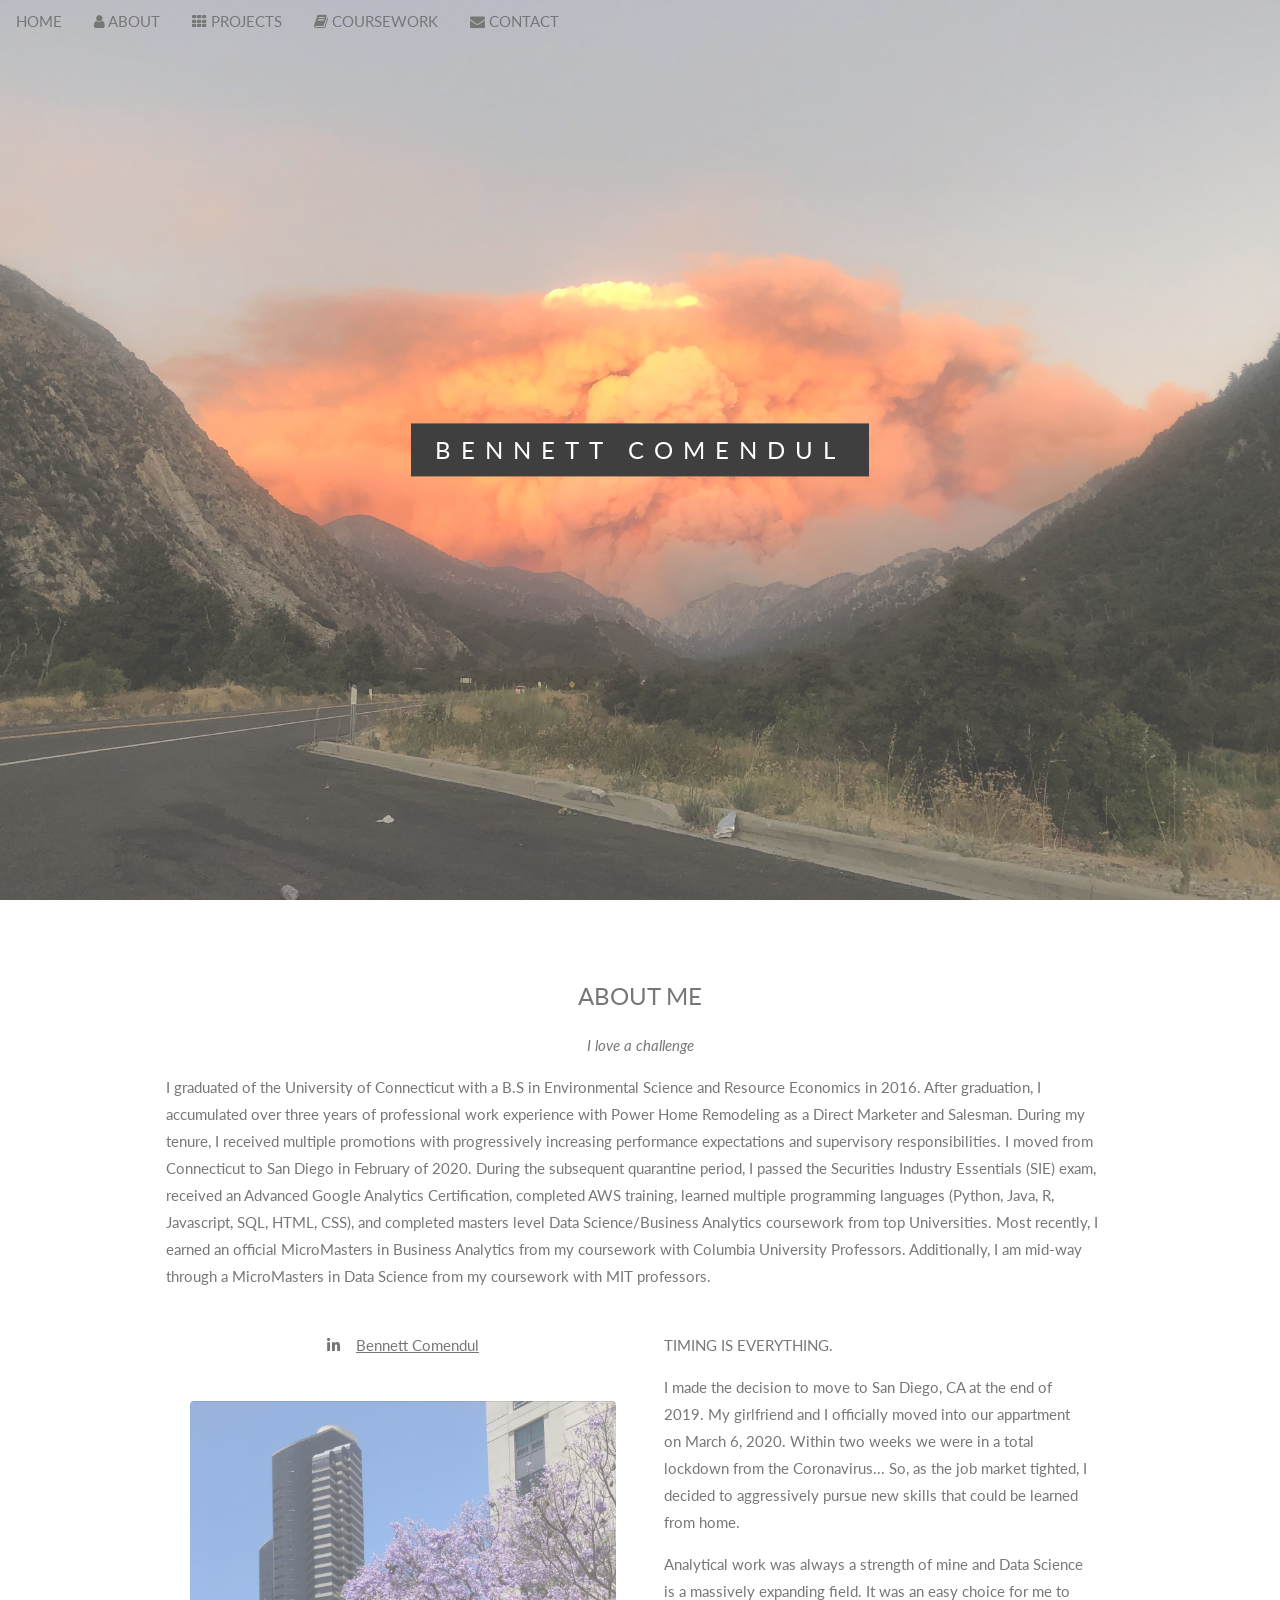
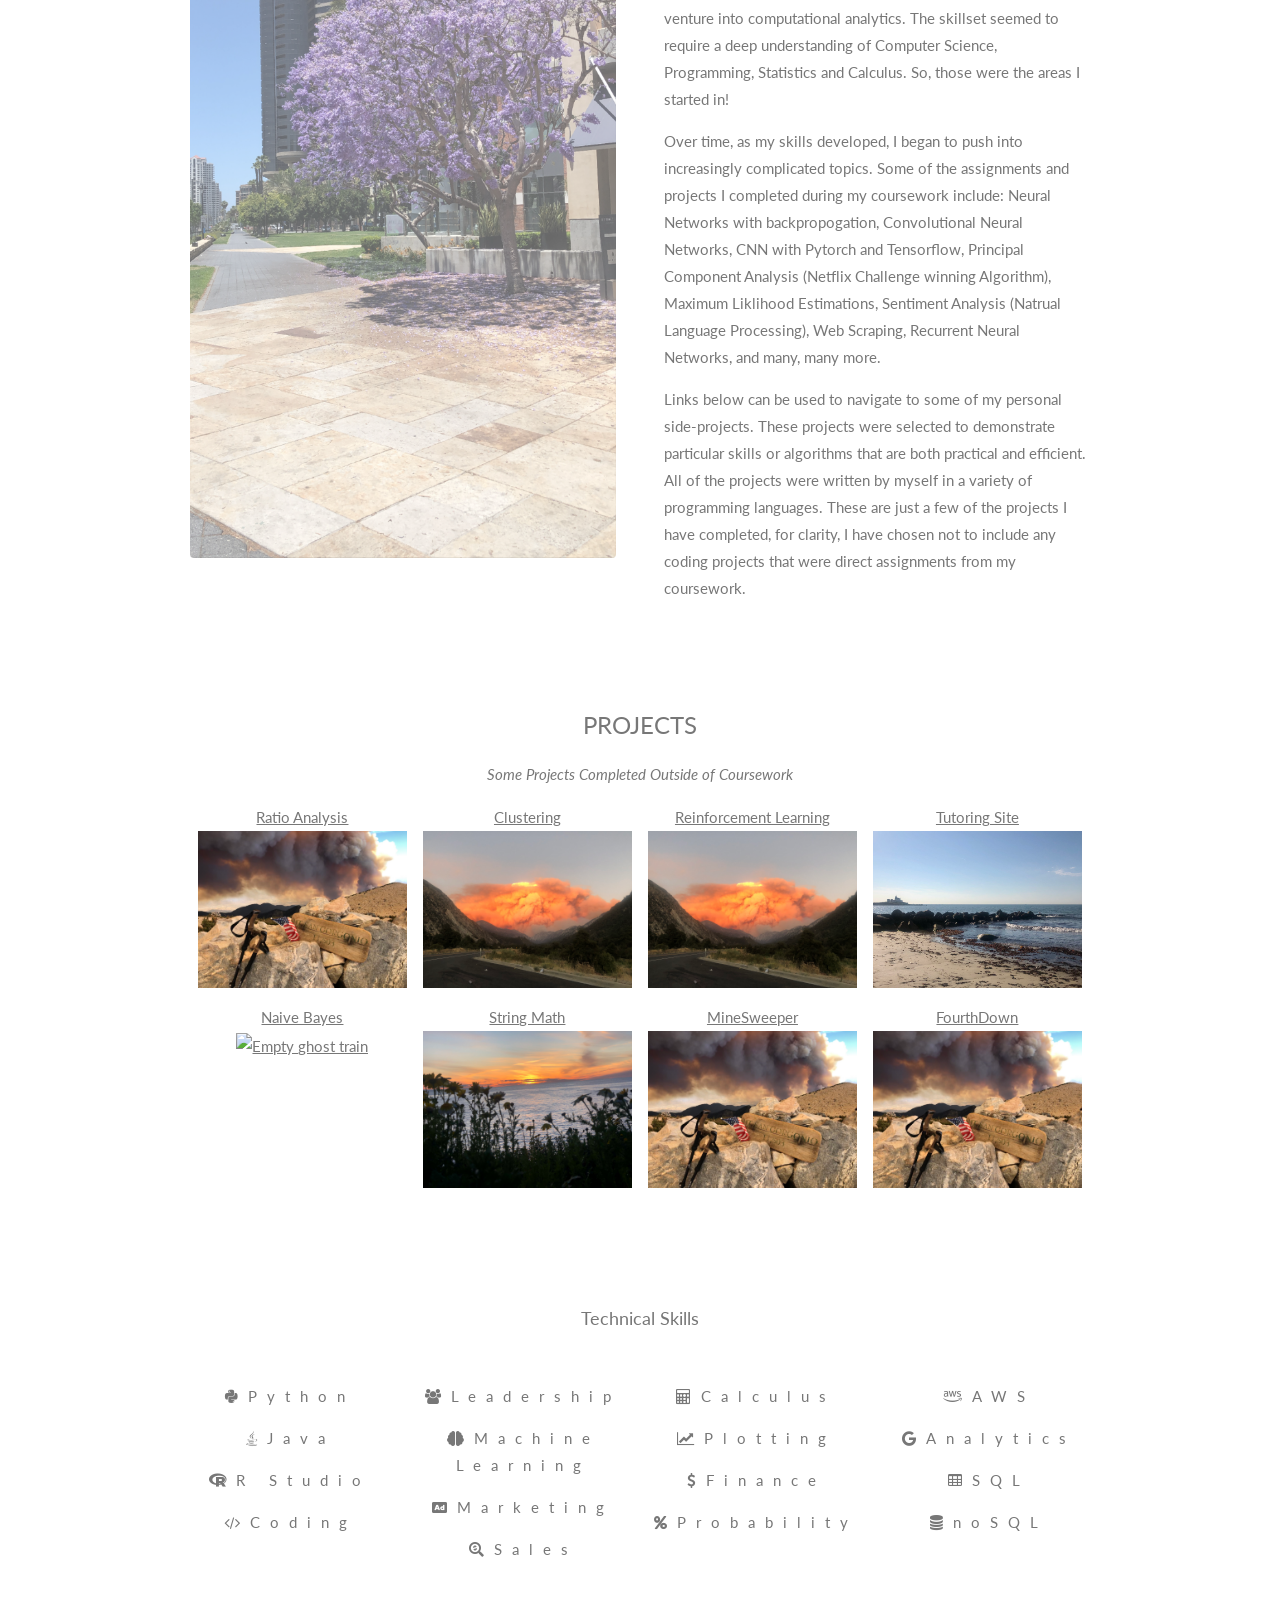
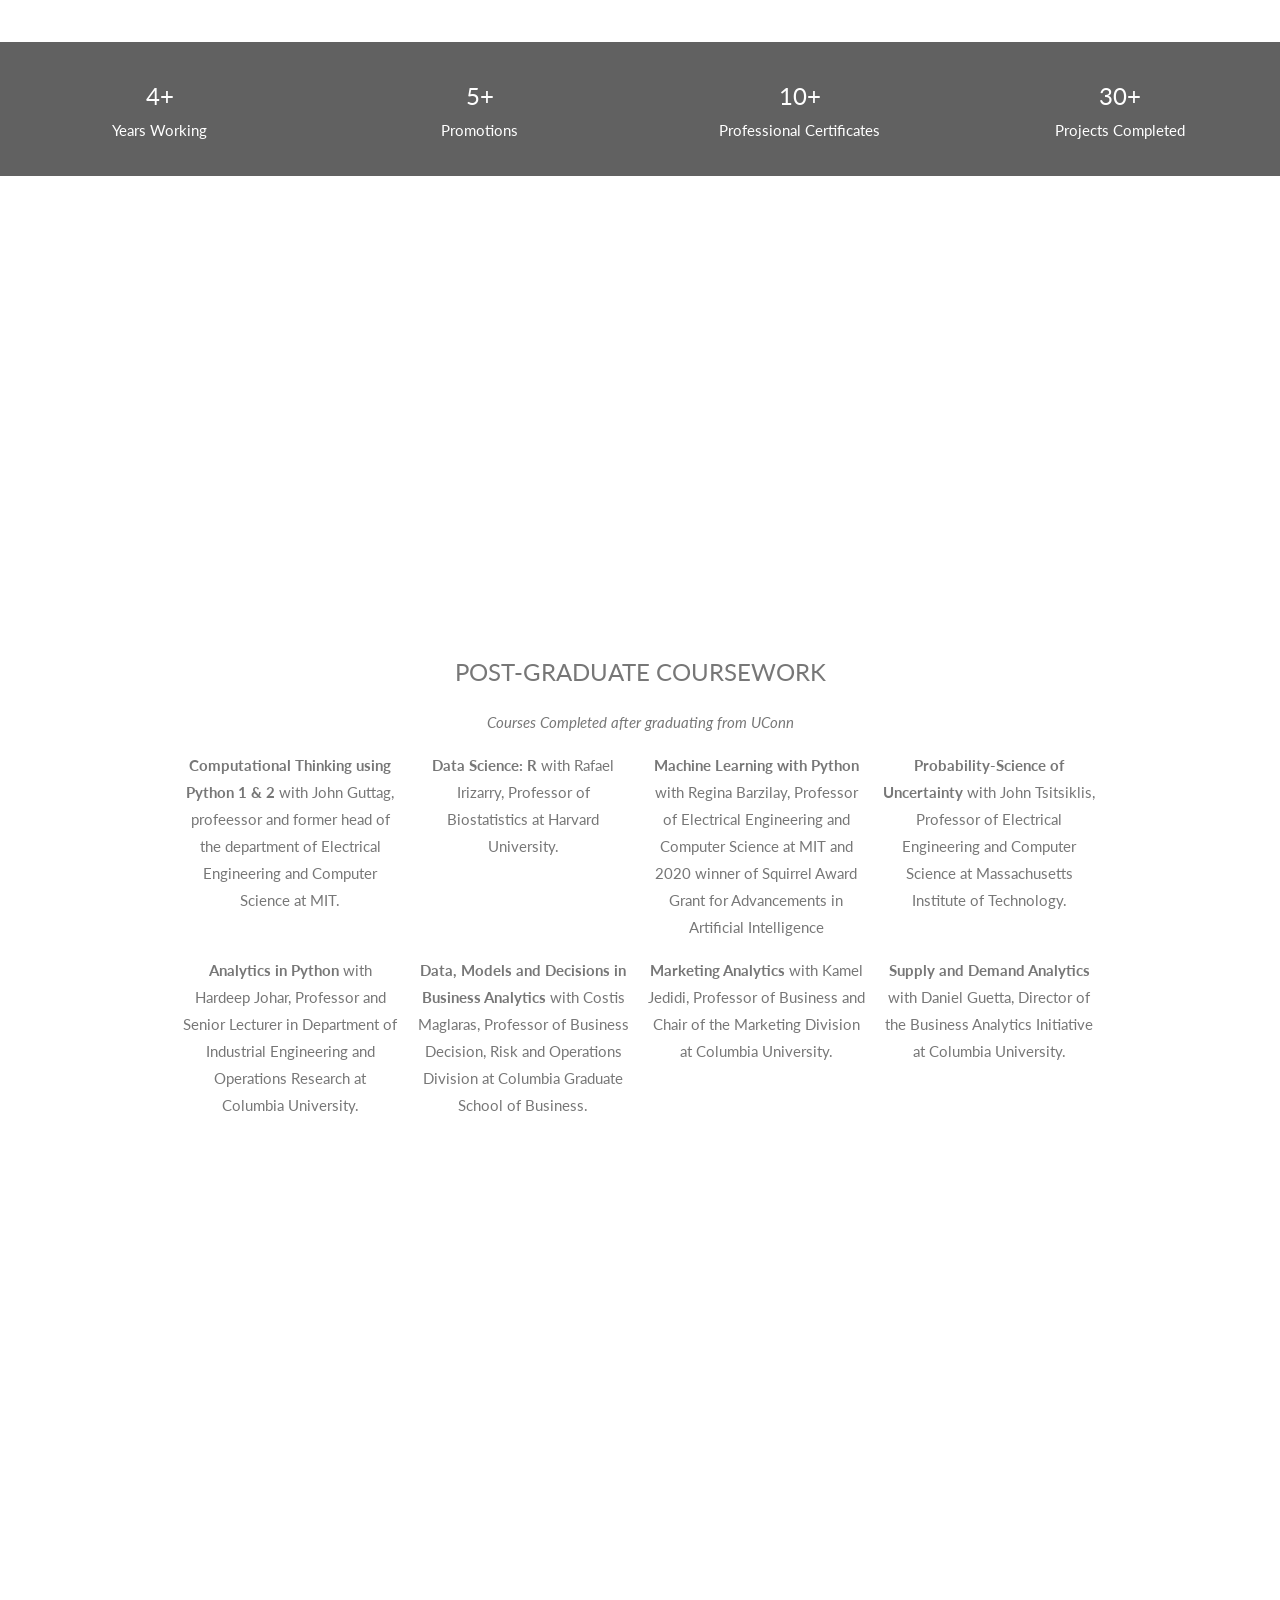
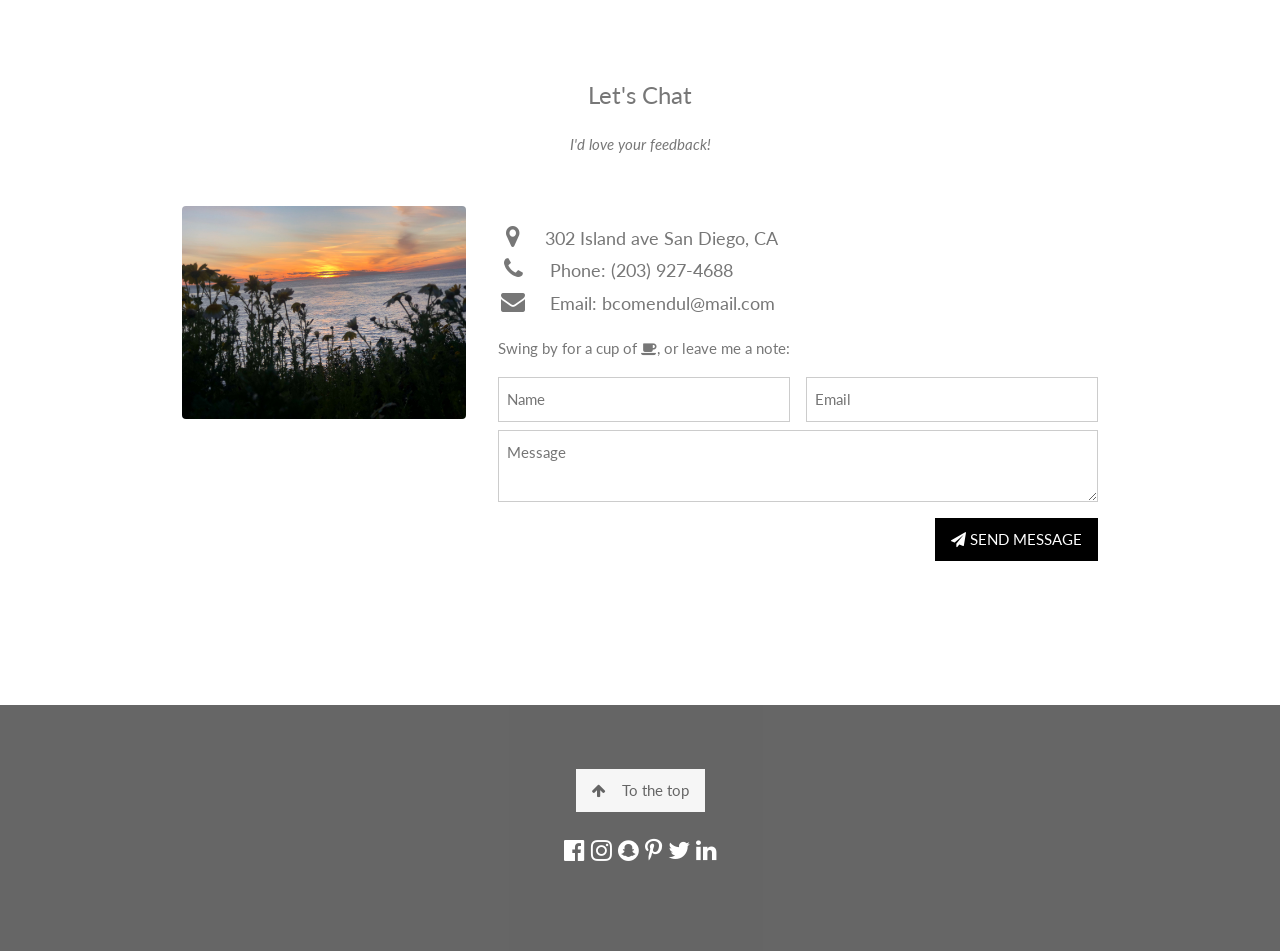
==== index.html @ 6e14397d "Update index.html added google verification tag and head" ====
<!DOCTYPE html>
<html>
  <head>
<title>Bcomendul</title>
<meta charset="UTF-8">
<meta name="viewport" content="width=device-width, initial-scale=1">
<link href="css/all.css" rel="stylesheet">
<link rel="stylesheet" href="https://www.w3schools.com/w3css/4/w3.css">
<link rel="stylesheet" href="https://fonts.googleapis.com/css?family=Lato">
<link rel="stylesheet" href="https://cdnjs.cloudflare.com/ajax/libs/font-awesome/4.7.0/css/font-awesome.min.css">
<style>
body,h1,h2,h3,h4,h5,h6 {font-family: "Lato", sans-serif;}
body, html {
  height: 100%;
  color: #777;
  line-height: 1.8;
}

/* Create a Parallax Effect */
.bgimg-1, .bgimg-2, .bgimg-3 {
  background-attachment: fixed;
  background-position: center;
  background-repeat: no-repeat;
  background-size: cover;
}
.w3-hover-opacity{
  border-radious:50%
}
/* First image (Logo. Full height) */
.bgimg-1 {
  background-image: url('img5.jpg');
  min-height: 100%;
}

/* Second image (Portfolio) */
.bgimg-2 {
  background-image: url("img3.jpg");
  min-height: 400px;
}

/* Third image (Contact) */
.bgimg-3 {
  background-image: url("img4.jpg");
  min-height: 400px;
}

.w3-wide {letter-spacing: 10px;}
.w3-hover-opacity {cursor: pointer;}

/* Turn off parallax scrolling for tablets and phones */
@media only screen and (max-device-width: 1200px) {
  .bgimg-1, .bgimg-2, .bgimg-3 {
    background-attachment: scroll;
    min-height: 400px;
  }
}
</style>
    <meta name="google-site-verification" content="3uM5FMrbwHkeH7RkYhplA5vt6QOq9RHwJCA389CAY-c" />
    </head>
<body>

<!-- Navbar (sit on top) -->
<div class="w3-top">
  <div class="w3-bar" id="myNavbar">
    <a class="w3-bar-item w3-button w3-hover-black w3-hide-medium w3-hide-large w3-right" href="javascript:void(0);" onclick="toggleFunction()" title="Toggle Navigation Menu">
      <i class="fa fa-bars"></i>
    </a>
    <a href="#home" class="w3-bar-item w3-button">HOME</a>
    <a href="#about" class="w3-bar-item w3-button w3-hide-small"><i class="fa fa-user"></i> ABOUT</a>
    <a href="#portfolio" class="w3-bar-item w3-button w3-hide-small"><i class="fa fa-th"></i> PROJECTS</a>
    <a href="#coursework" class="w3-bar-item w3-button w3-hide-small"><i class="fa fa-book"></i> COURSEWORK</a>
    <a href="#contact" class="w3-bar-item w3-button w3-hide-small"><i class="fa fa-envelope"></i> CONTACT</a>
  </div>

  <!-- Navbar on small screens -->
  <div id="navDemo" class="w3-bar-block w3-white w3-hide w3-hide-large w3-hide-medium">
    <a href="#about" class="w3-bar-item w3-button" onclick="toggleFunction()">ABOUT</a>
    <a href="#portfolio" class="w3-bar-item w3-button" onclick="toggleFunction()">PROJECTS</a>
    <a href="#coursework" class="w3-bar-item w3-button" onclick="toggleFunction()">COURSEWORK</a>
    <a href="#contact" class="w3-bar-item w3-button" onclick="toggleFunction()">CONTACT</a>

  </div>
</div>

<!-- First Parallax Image with Logo Text -->
<div class="bgimg-1 w3-display-container w3-opacity-min" id="home">
  <div class="w3-display-middle" style="white-space:nowrap;">
    <span class="w3-center w3-padding-large w3-black w3-xlarge w3-wide w3-animate-opacity">BENNETT<span class="w3-hide-small"> </span> COMENDUL</span>
  </div>
</div>

<!-- Container (About Section) -->
<div class="w3-content w3-container w3-padding-64" id="about">
  <h3 class="w3-center">ABOUT ME</h3>
  <p class="w3-center"><em>I love a challenge</em></p>
  <p>I graduated of the University of Connecticut with a B.S in Environmental Science and Resource Economics in 2016. After graduation, I accumulated over three years of professional work experience with Power Home Remodeling as a Direct Marketer and Salesman. During my tenure, I received multiple promotions with progressively increasing performance expectations and supervisory responsibilities. I moved from Connecticut to San Diego in February of 2020. During the subsequent quarantine period, I passed the Securities Industry Essentials (SIE) exam, received an Advanced Google Analytics Certification, completed AWS training, learned multiple programming languages (Python, Java, R, Javascript, SQL, HTML, CSS), and completed masters level Data Science/Business Analytics coursework from top Universities. Most recently, I earned an official MicroMasters in Business Analytics from my coursework with Columbia University Professors. Additionally, I am mid-way through a MicroMasters in Data Science from my coursework with MIT professors.</p>
  <div class="w3-row">
    <div class="w3-col m6 w3-center w3-padding-large">
      <p><a href="https://www.linkedin.com/in/bennett-comendul/"><i class="fab fa-linkedin w3-margin-right"></i>Bennett Comendul</a></p><br>
      <img src="img6.jpg" class="w3-round w3-image w3-opacity w3-hover-opacity-off" alt="Photo of Me" width="500" height="333">
    </div>

    <!-- Hide this text on small devices -->
    <div class="w3-col m6 w3-hide-small w3-padding-large">
      <p>TIMING IS EVERYTHING.</p>
      <p>I made the decision to move to San Diego, CA at the end of 2019. My girlfriend and I officially moved into our appartment on March 6, 2020. Within two weeks we were in a total lockdown from the Coronavirus... So, as the job market tighted, I decided to aggressively pursue new skills that could be learned from home.</p>
      <p>Analytical work was always a strength of mine and Data Science is a massively expanding field. It was an easy choice for me to venture into computational analytics. The skillset seemed to require a deep understanding of Computer Science, Programming, Statistics and Calculus. So, those were the areas I started in!</p>
      <p>Over time, as my skills developed, I began to push into increasingly complicated topics. Some of the assignments and projects I completed during my coursework include: Neural Networks with backpropogation, Convolutional Neural Networks, CNN with Pytorch and Tensorflow, Principal Component Analysis (Netflix Challenge winning Algorithm), Maximum Liklihood Estimations, Sentiment Analysis (Natrual Language Processing), Web Scraping, Recurrent Neural Networks, and many, many more. </p>
      <p>Links below can be used to navigate to some of my personal side-projects. These projects were selected to demonstrate particular skills or algorithms that are both practical and efficient. All of the projects were written by myself in a variety of programming languages. These are just a few of the projects I have completed, for clarity, I have chosen not to include any coding projects that were direct assignments from my coursework.</p>

    </div>
  </div>
  <div class="w3-content w3-container w3-padding-64" id="portfolio">
    <h3 class="w3-center">PROJECTS</h3>
    <p class="w3-center"><em>Some Projects Completed Outside of Coursework</em></p>

    <!-- Responsive Grid. Four columns on tablets, laptops and desktops. Will stack on mobile devices/small screens (100% width) -->
    <div class="w3-row-padding w3-center w3-section">
      <div class="w3-col m3">
        <a href="https://bcomendul.github.io/Ratio_Analysis/">Ratio Analysis
          <img src="img4.jpg" style="width:100%" class="w3-hover-opacity" alt="Empty ghost train">
        </a>    </div>

      <div class="w3-col m3">
        <a href="https://bcomendul.github.io/K-Means-Clustering-Demo/">Clustering
          <img src="img5.jpg" style="width:100%" class="w3-hover-opacity" alt="Empty ghost train">
        </a>    </div>

      <div class="w3-col m3">
        <a href="https://bcomendul.github.io/BlackJack/">Reinforcement Learning
          <img src="img5.jpg" style="width:100%" class="w3-hover-opacity" alt="Empty ghost train">
        </a>        </div>

      <div class="w3-col m3">
        <a href="https://angmcguire.github.io/">Tutoring Site
          <img src="img7.jpg" style="width:100%" class="w3-hover-opacity" alt="Empty ghost train">
        </a>    </div>
    </div>
    <div class="w3-row-padding w3-center w3-section">
      <div class="w3-col m3">
        <a href="https://bcomendul.github.io/Naive-Bayes-Demo/">Naive Bayes
          <img src="img1.jpg" style="width:100%" class="w3-hover-opacity" alt="Empty ghost train">
        </a>    </div>

      <div class="w3-col m3">
        <a href="https://github.com/BComendul/StingMath/blob/main/StringMath.java">String Math
          <img src="img2.jpg" style="width:100%" class="w3-hover-opacity" alt="Empty ghost train">
        </a>    </div>

      <div class="w3-col m3">
        <a href="https://github.com/BComendul/MineSweeper_Solver_Java/blob/main/MineSweeper.java">MineSweeper
          <img src="img4.jpg" style="width:100%" class="w3-hover-opacity" alt="Empty ghost train">
        </a>      </div>

      <div class="w3-col m3">
        <a href="https://bcomendul.github.io/FourthDown/">FourthDown
          <img src="img4.jpg" style="width:100%" class="w3-hover-opacity" alt="Empty ghost train">
        </a>
      </div>
    </div>

  </div>

  <p class="w3-large w3-center w3-padding-16">Technical Skills</p>
  <div class="w3-row-padding w3-center">
    <div class="w3-col m3">
      <grid >

    <p class="w3-wide"><i class="fab fa-python"></i>Python</p>
    <p class="w3-wide"><i class="fab fa-java"></i>Java</p>
    <p class="w3-wide"><i class="fab fa-r-project"></i>R Studio</p>
    <p class="w3-wide"><i class="fa fa-code"></i>Coding</p>
    </grid>
          </div>

    <div class="w3-col m3">
      <grid>
        <p class="w3-wide"><i class="fa fa-users"></i>Leadership</p>
        <p class="w3-wide"><i class="fas fa-brain"></i>Machine Learning</p>
        <p class="w3-wide"><i class="fas fa-ad"></i>Marketing</p>
        <p class="w3-wide"><i class="fas fa-search-dollar"></i>Sales</p>
      </grid>
    </div>

    <div class="w3-col m3">
      <grid>
        <p class="w3-wide"><i class="fa fa-calculator"></i>Calculus</p>
        <p class="w3-wide"><i class="fa fa-chart-line"></i>Plotting</p>
        <p class="w3-wide"><i class="fa fa-dollar-sign"></i>Finance</p>
        <p class="w3-wide"><i class="fa fa-percent"></i>Probability</p>
      </grid>
    </div>

    <div class="w3-col m3">
      <grid>
        <p class="w3-wide"><i class="fab fa-aws"></i>AWS</p>
        <p class="w3-wide"><i class="fab fa-google"></i>Analytics</p>
        <p class="w3-wide"><i class="fa fa-table"></i>SQL</p>
        <p class="w3-wide"><i class="fa fa-database"></i>noSQL</p>


      </grid>
    </div>
  </div>

</div>

<div class="w3-row w3-center w3-dark-grey w3-padding-16">
  <div class="w3-quarter w3-section">
    <span class="w3-xlarge">4+</span><br>
    Years Working
  </div>
  <div class="w3-quarter w3-section">
    <span class="w3-xlarge">5+</span><br>
    Promotions
  </div>
  <div class="w3-quarter w3-section">
    <span class="w3-xlarge">10+</span><br>
    Professional Certificates
  </div>
  <div class="w3-quarter w3-section">
    <span class="w3-xlarge">30+</span><br>
    Projects Completed
  </div>
</div>

<!-- Second Parallax Image with Portfolio Text -->
<div class="bgimg-2 w3-display-container w3-opacity-min">
  <div class="w3-display-middle">
    <span class="w3-xxlarge w3-text-white w3-wide">PORTFOLIO</span>
  </div>
</div>

<!-- Container (Portfolio Section) -->
<div class="w3-content w3-container w3-padding-64" id="coursework">
  <h3 class="w3-center">POST-GRADUATE COURSEWORK</h3>
  <p class="w3-center"><em>Courses Completed after graduating from UConn</em></p>
  <!-- Responsive Grid. Four columns on tablets, laptops and desktops. Will stack on mobile devices/small screens (100% width) -->
  <div class="w3-row-padding w3-center w3-section">
    <div class="w3-col m3">
      <div><strong>Computational Thinking using Python 1 & 2</strong> with John Guttag, profeessor and former head of the department of Electrical Engineering and Computer Science at MIT.</div>
      </div>

    <div class="w3-col m3">
      <div><strong>Data Science: R</strong> with Rafael Irizarry, Professor of Biostatistics at Harvard University.</div>
      </div>

    <div class="w3-col m3">
      <div><strong>Machine Learning with Python</strong> with Regina Barzilay, Professor of Electrical Engineering and Computer Science at MIT and 2020 winner of Squirrel Award Grant for Advancements in Artificial Intelligence</div>
        </div>

    <div class="w3-col m3">
      <div><strong>Probability-Science of Uncertainty</strong> with John Tsitsiklis, Professor of Electrical Engineering and Computer Science at Massachusetts Institute of Technology.</div>
    </div>
  </div>
  <div class="w3-row-padding w3-center w3-section">
    <div class="w3-col m3">
      <div><strong>Analytics in Python</strong> with Hardeep Johar, Professor and Senior Lecturer in Department of Industrial Engineering and Operations Research at Columbia University.</div>
      </div>

    <div class="w3-col m3">
      <div><strong>Data, Models and Decisions in Business Analytics</strong> with Costis Maglaras, Professor of Business Decision, Risk and Operations Division at Columbia Graduate School of Business.</div>
      </div>

    <div class="w3-col m3">
      <div><strong>Marketing Analytics</strong> with Kamel Jedidi, Professor of Business and Chair of the Marketing Division at Columbia University.</div>
        </div>

    <div class="w3-col m3">
      <div><strong>Supply and Demand Analytics</strong> with Daniel Guetta, Director of the Business Analytics Initiative at Columbia University.</div>
    </div>
  </div>

</div>

<!-- Modal for full size images on click-->
<div id="modal01" class="w3-modal w3-black" onclick="this.style.display='none'">
  <span class="w3-button w3-large w3-black w3-display-topright" title="Close Modal Image"><i class="fa fa-remove"></i></span>
  <div class="w3-modal-content w3-animate-zoom w3-center w3-transparent w3-padding-64">
    <img id="img01" class="w3-image">
    <p id="caption" class="w3-opacity w3-large"></p>
  </div>
</div>

<!-- Third Parallax Image with Portfolio Text -->
<div class="bgimg-3 w3-display-container w3-opacity-min">
  <div class="w3-display-middle">
     <span class="w3-xxlarge w3-text-white w3-wide">CONTACT</span>
  </div>
</div>

<!-- Container (Contact Section) -->
<div class="w3-content w3-container w3-padding-64" id="contact">
  <h3 class="w3-center">Let's Chat</h3>
  <p class="w3-center"><em>I'd love your feedback!</em></p>

  <div class="w3-row w3-padding-32 w3-section">
    <div class="w3-col m4 w3-container">
      <img src="img2.jpg" class="w3-image w3-round" style="width:100%">
    </div>
    <div class="w3-col m8 w3-panel">
      <div class="w3-large w3-margin-bottom">
        <i class="fa fa-map-marker fa-fw w3-hover-text-black w3-xlarge w3-margin-right"></i>302 Island ave San Diego, CA<br>
        <i class="fa fa-phone fa-fw w3-hover-text-black w3-xlarge w3-margin-right"></i> Phone: (203) 927-4688<br>
        <i class="fa fa-envelope fa-fw w3-hover-text-black w3-xlarge w3-margin-right"></i> Email: bcomendul@mail.com<br>
      </div>
      <p>Swing by for a cup of <i class="fa fa-coffee"></i>, or leave me a note:</p>
      <div>
        <div class="w3-row-padding" style="margin:0 -16px 8px -16px">
          <div class="w3-half">
            <input id="name" class="w3-input w3-border" type="text" placeholder="Name" required name="Name">
          </div>
          <div class="w3-half">
            <input id="email" class="w3-input w3-border" type="text" placeholder="Email" required name="Email">
          </div>
        </div>
        <textarea id="note" class="w3-input w3-border" type="text" placeholder="Message" required name="Message"></textarea>
        <button class="w3-button w3-black w3-right w3-section" onClick="sendMessage();">
          <i class="fa fa-paper-plane"></i> SEND MESSAGE
        </button>
      </div>
    </div>
  </div>
</div>

<!-- Footer -->
<footer class="w3-center w3-black w3-padding-64 w3-opacity w3-hover-opacity-off">
  <a href="#home" class="w3-button w3-light-grey"><i class="fa fa-arrow-up w3-margin-right"></i>To the top</a>
  <div class="w3-xlarge w3-section">
    <i class="fa fa-facebook-official w3-hover-opacity"></i>
    <i class="fa fa-instagram w3-hover-opacity"></i>
    <i class="fa fa-snapchat w3-hover-opacity"></i>
    <i class="fa fa-pinterest-p w3-hover-opacity"></i>
    <i class="fa fa-twitter w3-hover-opacity"></i>
    <i class="fa fa-linkedin w3-hover-opacity"></i>
  </div>

</footer>

<script>

// Modal Image Gallery
function onClick(element) {
  document.getElementById("img01").src = element.src;
  document.getElementById("modal01").style.display = "block";
  var captionText = document.getElementById("caption");
  captionText.innerHTML = element.alt;
}

// Change style of navbar on scroll
window.onscroll = function() {myFunction()};
function myFunction() {
    var navbar = document.getElementById("myNavbar");
    if (document.body.scrollTop > 100 || document.documentElement.scrollTop > 100) {
        navbar.className = "w3-bar" + " w3-card" + " w3-animate-top" + " w3-white";
    } else {
        navbar.className = navbar.className.replace(" w3-card w3-animate-top w3-white", "");
    }
}
function sendMessage(){
    var email=document.getElementById("email").value;
    var name=document.getElementById("name").value;
    var note=document.getElementById("note").value;
    document.getElementById("email").value="";
    document.getElementById("name").value="";
    document.getElementById("note").value="";
      // instantiate a headers object
    var myHeaders = new Headers();
    var pack={
        "firstName":name,
        "lastName":"",
        "phone":"",
        "email":email,
        "note":note
      }
      // add content type header to object
    myHeaders.append("Content-Type", "application/json");
      // using built in JSON utility package turn object to string and store in a variable
    var raw = JSON.stringify(pack);
      // create a JSON object with parameters for API call and store in a variable
    var requestOptions = {
          method: 'POST',
          headers: myHeaders,
          body: raw,
          redirect: 'follow'
    };
      // make API call with parameters and use promises to get response
    fetch("https://ik0d2ikzf6.execute-api.us-east-2.amazonaws.com/Dev", requestOptions)
      .then(response => response.text())
      .then(result => alert(JSON.parse(result).body))
      .catch(error => console.log('error', error));
}

// Used to toggle the menu on small screens when clicking on the menu button
function toggleFunction() {
    var x = document.getElementById("navDemo");
    if (x.className.indexOf("w3-show") == -1) {
        x.className += " w3-show";
    } else {
        x.className = x.className.replace(" w3-show", "");
    }
}
</script>
<script type="application/ld+json">
  {
  	"@context":"https:\/\/schema.org",
  	"@type":"CreativeWork",
  	"url":"https://bcomendul.github.io/",
  	"name":"Bennett Comendul's Personal Website",
  	"abstract":"Personal Website and Portfolio for Bennett Comendul, a young Business Analyst.",
  	"author":{"@type":"Person",
  		"name":"Bennett Comendul",
  		"address": {
      		"@type": "PostalAddress",
      		"addressLocality": "San Diego",
      		"addressRegion": "CA",
      		"postalCode": "92101",
      		"streetAddress": "302 Island ave"
    			},
  		"email":"Bcomendul@gmail.com",
  		"alumniOf": {
  			"@type":"OrganizationRole",
  			"alumniOf":{
  				"@type":"CollegeOrUniversity",
  				"name": "University of Connecticut",
  				"sameAs":"https://en.wikipedia.org/wiki/University_of_Connecticut"
  				},
  			"startDate":"2016"}
  		},
  	"publisher":
  		{"@type":"Organization",
  		"name":"Github.com"},
  	"datePublished":"2021-1-25",
  	"headline":"Website for a Young Business Analyst"
  }
</script>
</body>
</html>
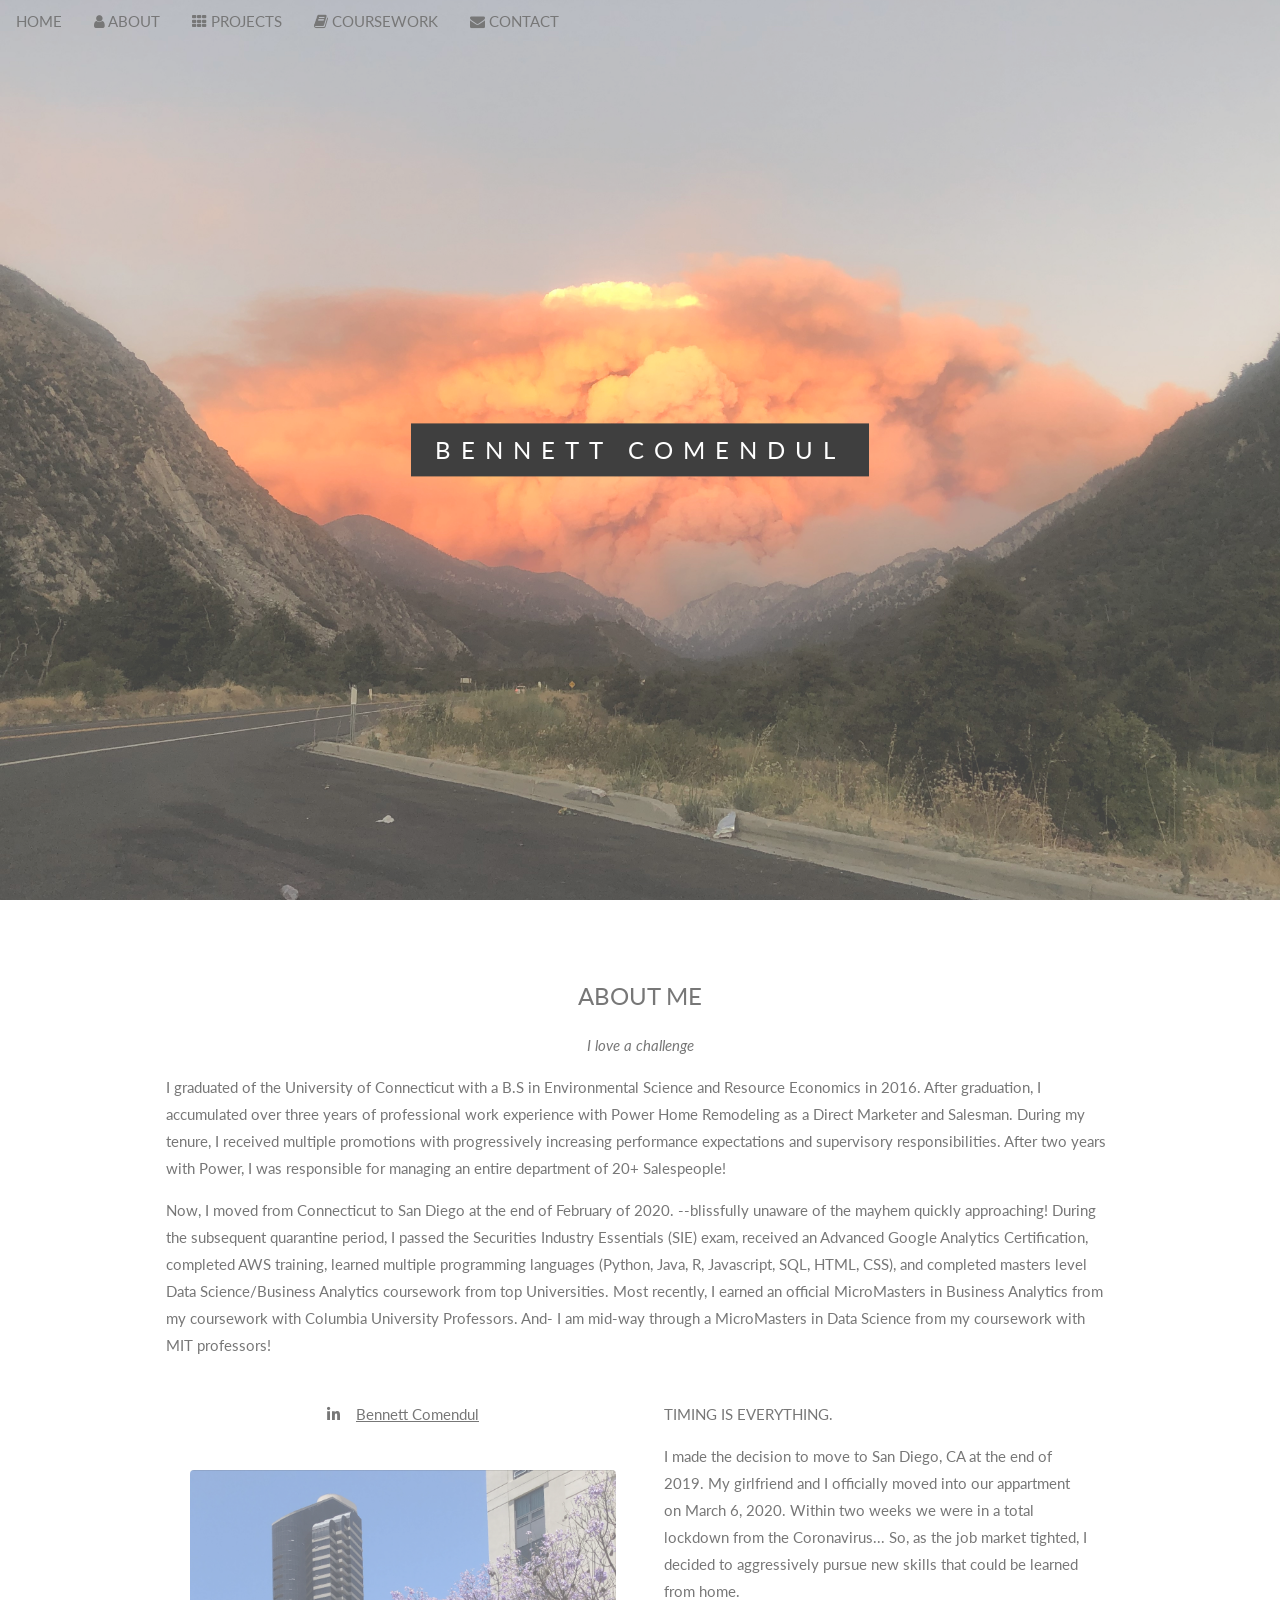
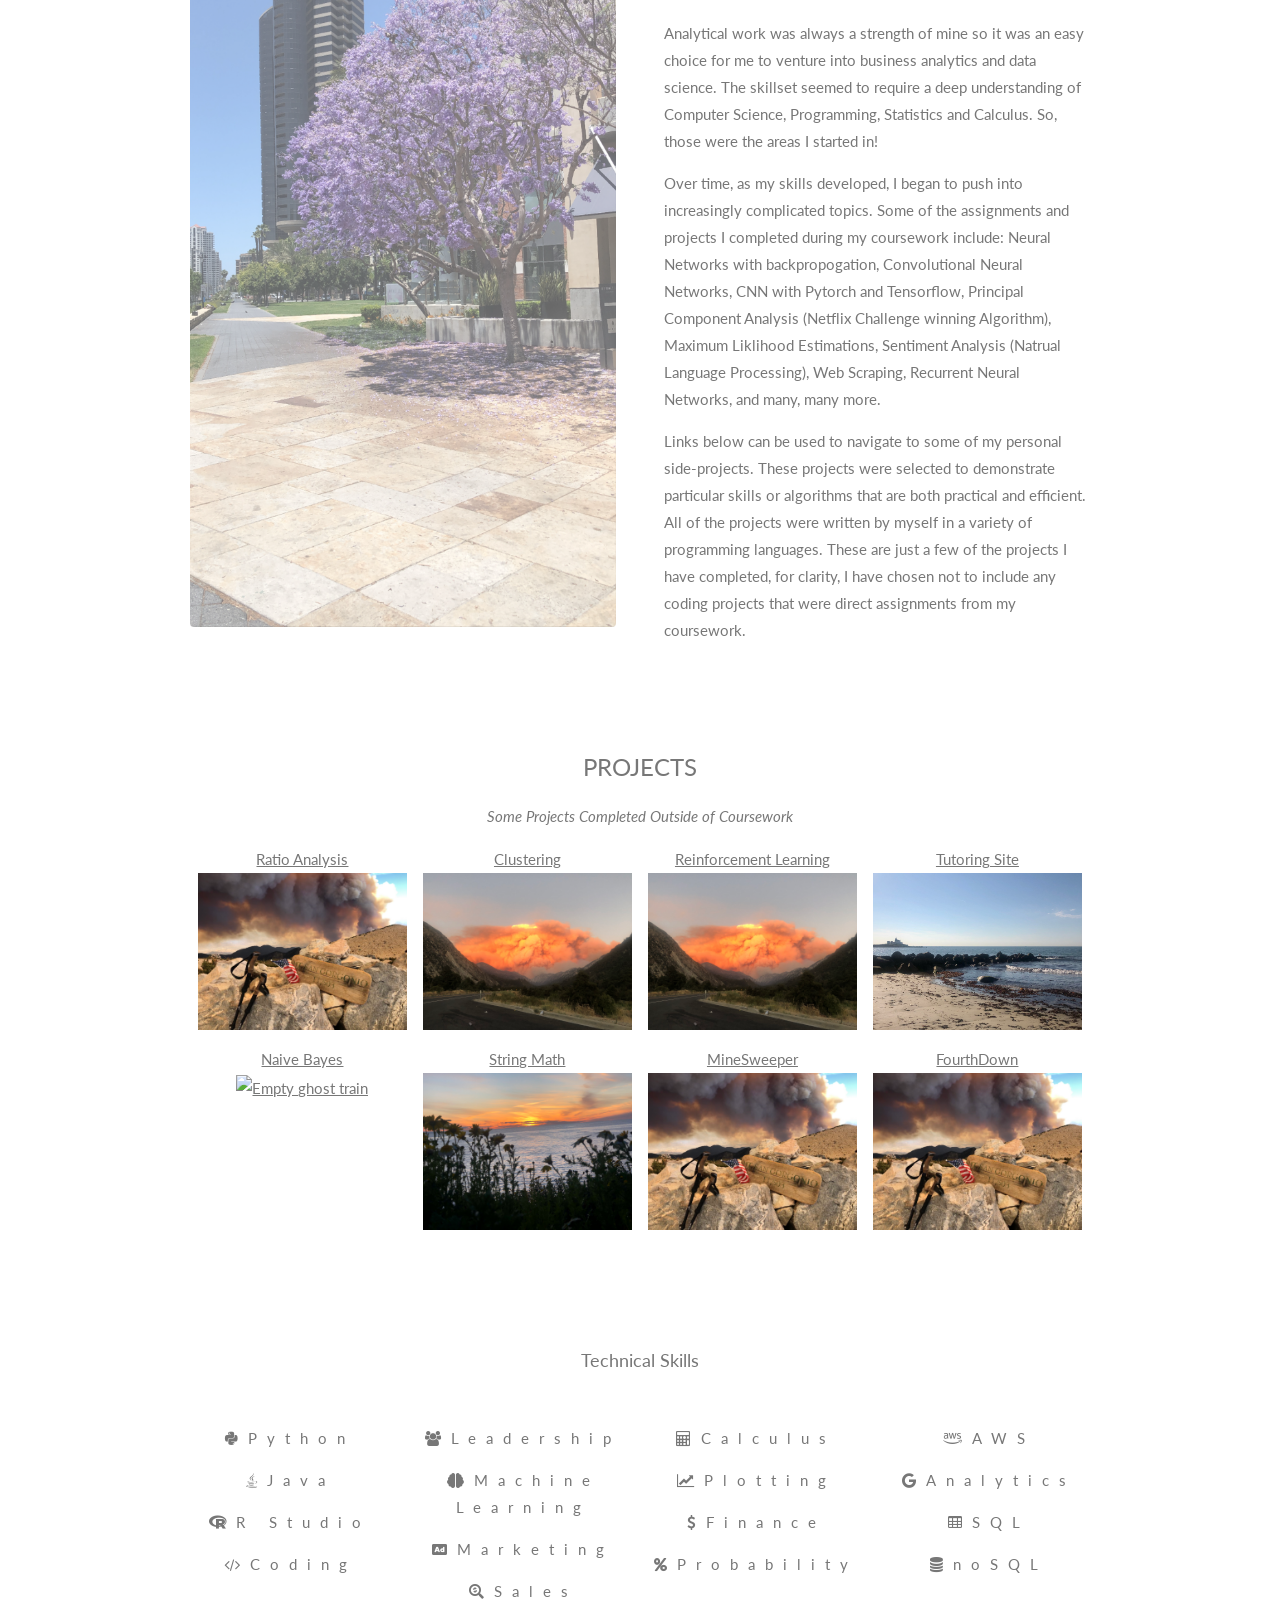
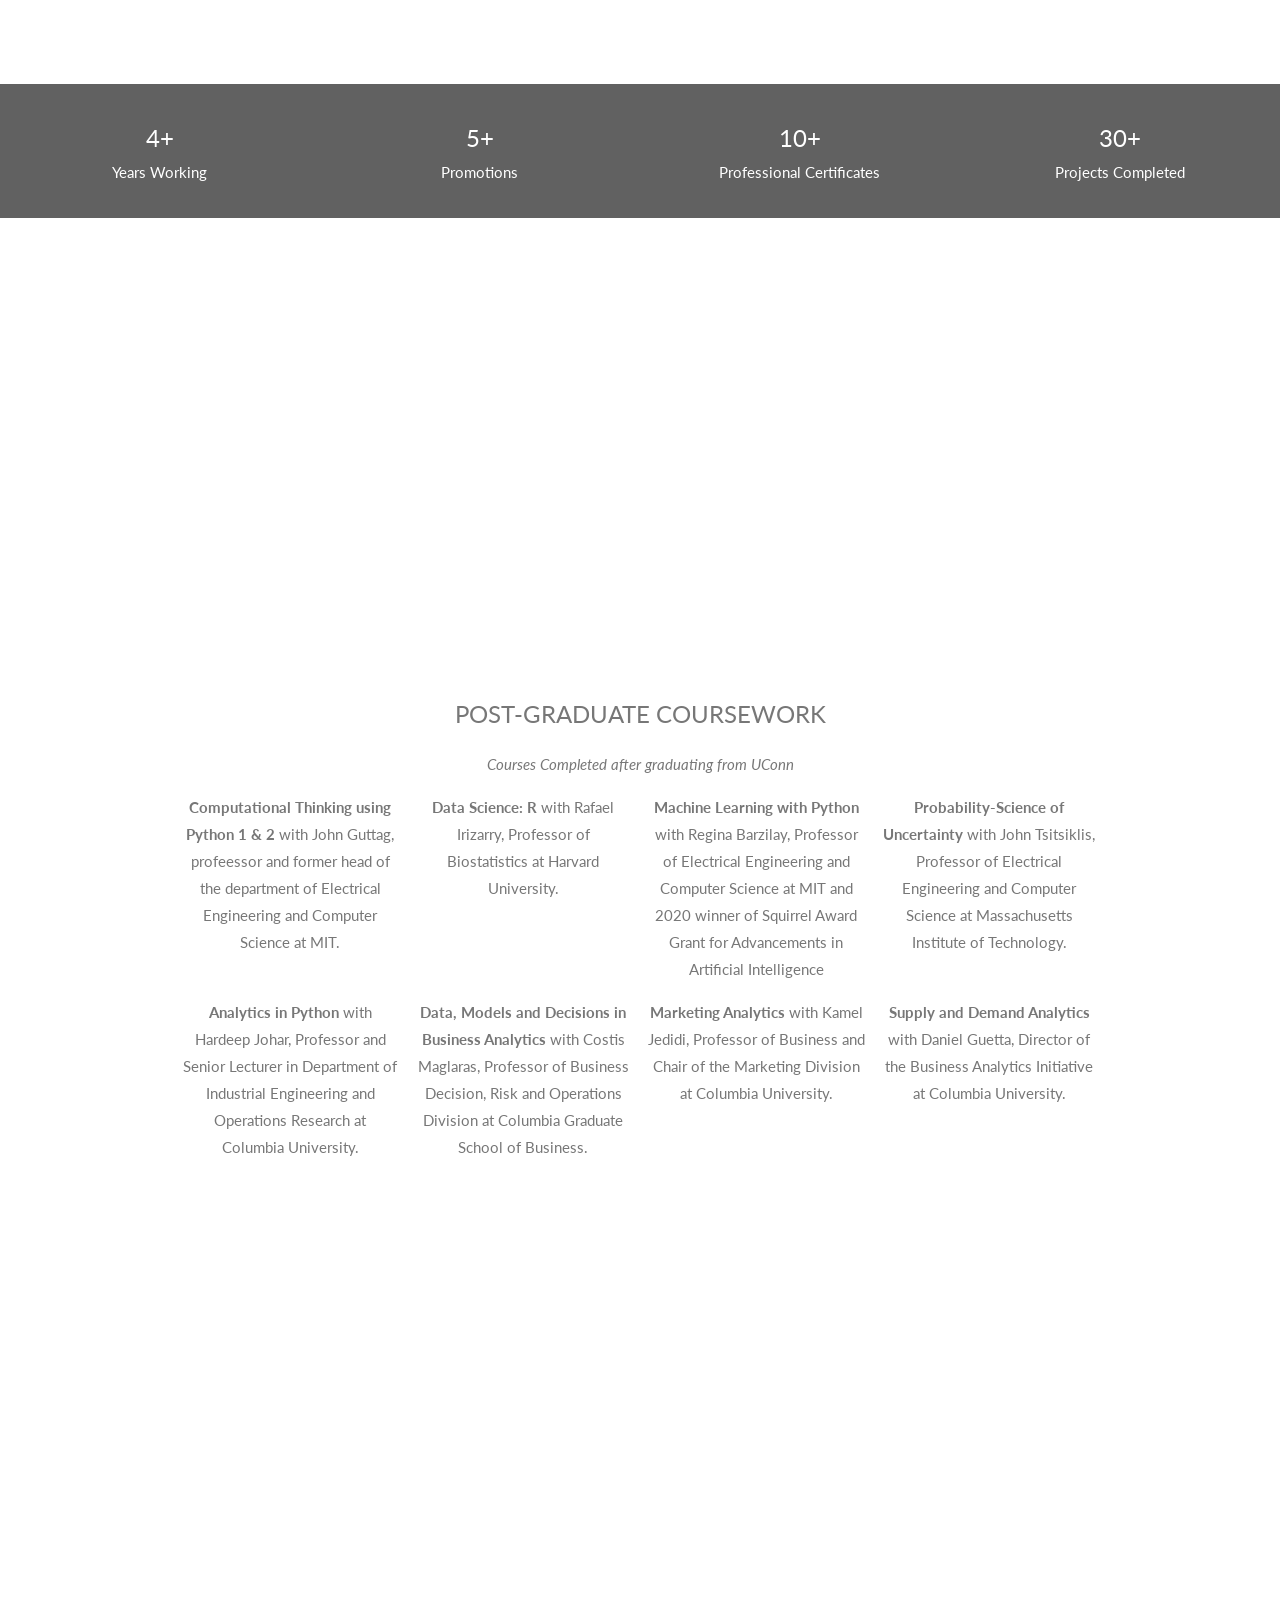
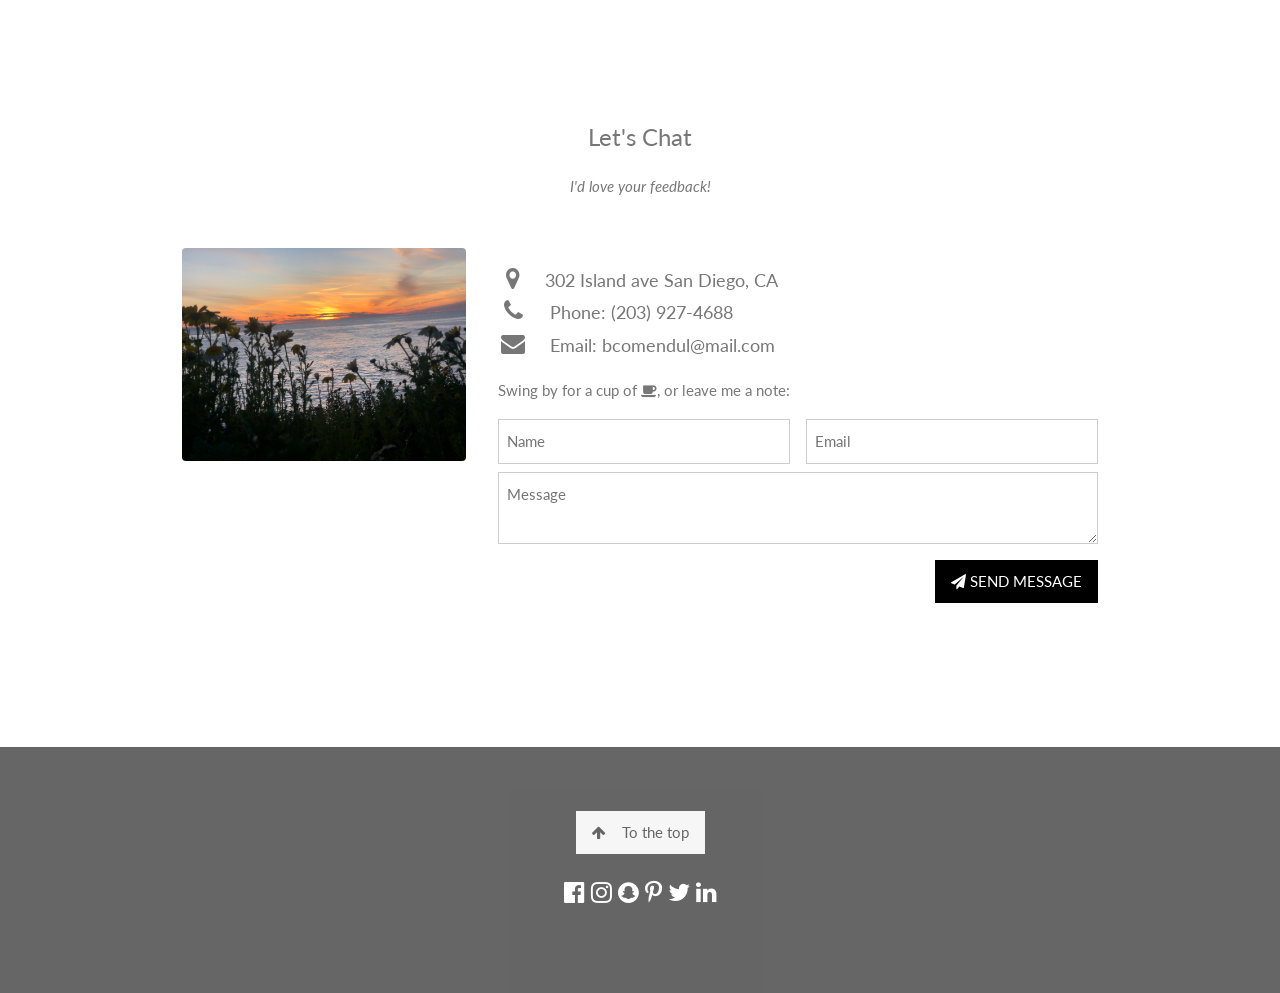
==== commit a9deb838: "Update index.html Edited Introduction line" ====
--- a/index.html
+++ b/index.html
@@ -93,7 +93,8 @@
 <div class="w3-content w3-container w3-padding-64" id="about">
   <h3 class="w3-center">ABOUT ME</h3>
   <p class="w3-center"><em>I love a challenge</em></p>
-  <p>I graduated of the University of Connecticut with a B.S in Environmental Science and Resource Economics in 2016. After graduation, I accumulated over three years of professional work experience with Power Home Remodeling as a Direct Marketer and Salesman. During my tenure, I received multiple promotions with progressively increasing performance expectations and supervisory responsibilities. I moved from Connecticut to San Diego in February of 2020. During the subsequent quarantine period, I passed the Securities Industry Essentials (SIE) exam, received an Advanced Google Analytics Certification, completed AWS training, learned multiple programming languages (Python, Java, R, Javascript, SQL, HTML, CSS), and completed masters level Data Science/Business Analytics coursework from top Universities. Most recently, I earned an official MicroMasters in Business Analytics from my coursework with Columbia University Professors. Additionally, I am mid-way through a MicroMasters in Data Science from my coursework with MIT professors.</p>
+  <p>I graduated of the University of Connecticut with a B.S in Environmental Science and Resource Economics in 2016. After graduation, I accumulated over three years of professional work experience with Power Home Remodeling as a Direct Marketer and Salesman. During my tenure, I received multiple promotions with progressively increasing performance expectations and supervisory responsibilities. After two years with Power, I was responsible for managing an entire department of 20+ Salespeople!</p>
+  <p> Now, I moved from Connecticut to San Diego at the end of February of 2020. --blissfully unaware of the mayhem quickly approaching! During the subsequent quarantine period, I passed the Securities Industry Essentials (SIE) exam, received an Advanced Google Analytics Certification, completed AWS training, learned multiple programming languages (Python, Java, R, Javascript, SQL, HTML, CSS), and completed masters level Data Science/Business Analytics coursework from top Universities. Most recently, I earned an official MicroMasters in Business Analytics from my coursework with Columbia University Professors. And- I am mid-way through a MicroMasters in Data Science from my coursework with MIT professors!</p>
   <div class="w3-row">
     <div class="w3-col m6 w3-center w3-padding-large">
       <p><a href="https://www.linkedin.com/in/bennett-comendul/"><i class="fab fa-linkedin w3-margin-right"></i>Bennett Comendul</a></p><br>
@@ -104,7 +105,7 @@
     <div class="w3-col m6 w3-hide-small w3-padding-large">
       <p>TIMING IS EVERYTHING.</p>
       <p>I made the decision to move to San Diego, CA at the end of 2019. My girlfriend and I officially moved into our appartment on March 6, 2020. Within two weeks we were in a total lockdown from the Coronavirus... So, as the job market tighted, I decided to aggressively pursue new skills that could be learned from home.</p>
-      <p>Analytical work was always a strength of mine and Data Science is a massively expanding field. It was an easy choice for me to venture into computational analytics. The skillset seemed to require a deep understanding of Computer Science, Programming, Statistics and Calculus. So, those were the areas I started in!</p>
+      <p>Analytical work was always a strength of mine so it was an easy choice for me to venture into business analytics and data science. The skillset seemed to require a deep understanding of Computer Science, Programming, Statistics and Calculus. So, those were the areas I started in!</p>
       <p>Over time, as my skills developed, I began to push into increasingly complicated topics. Some of the assignments and projects I completed during my coursework include: Neural Networks with backpropogation, Convolutional Neural Networks, CNN with Pytorch and Tensorflow, Principal Component Analysis (Netflix Challenge winning Algorithm), Maximum Liklihood Estimations, Sentiment Analysis (Natrual Language Processing), Web Scraping, Recurrent Neural Networks, and many, many more. </p>
       <p>Links below can be used to navigate to some of my personal side-projects. These projects were selected to demonstrate particular skills or algorithms that are both practical and efficient. All of the projects were written by myself in a variety of programming languages. These are just a few of the projects I have completed, for clarity, I have chosen not to include any coding projects that were direct assignments from my coursework.</p>
 
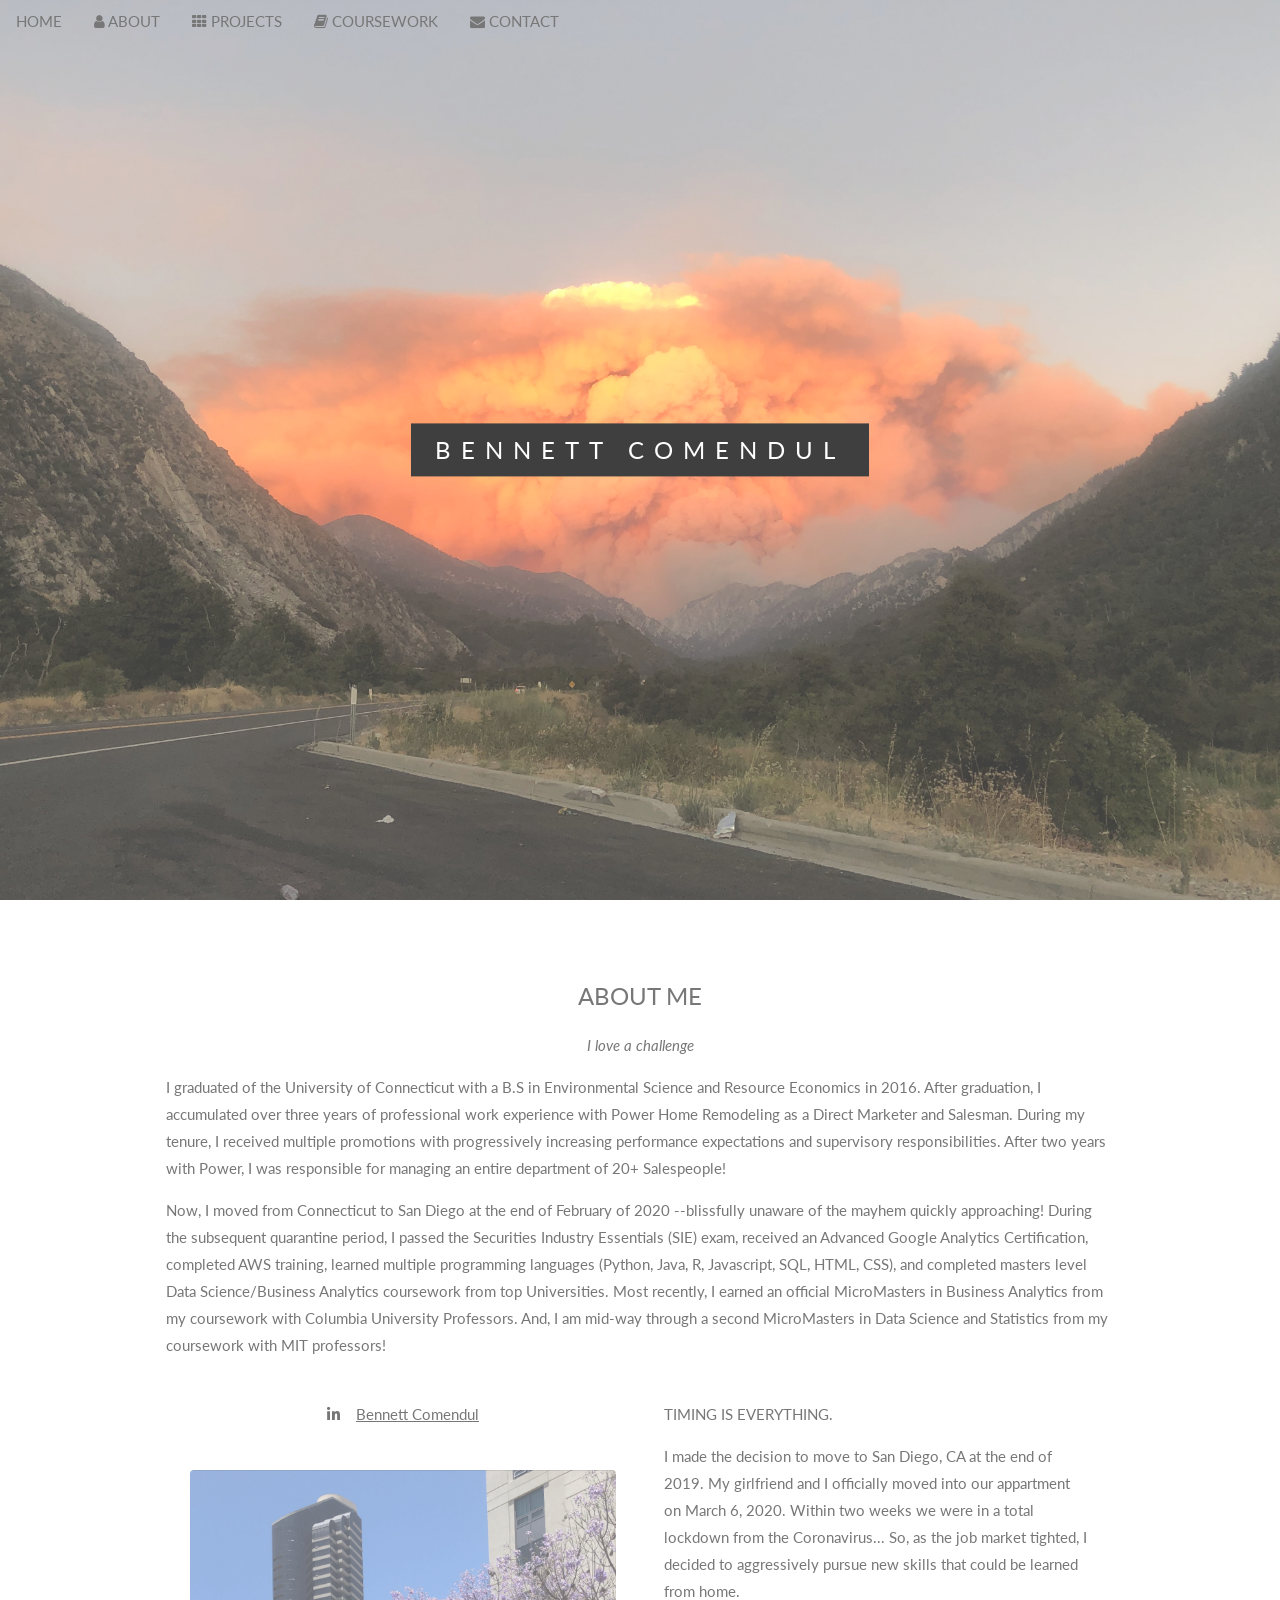
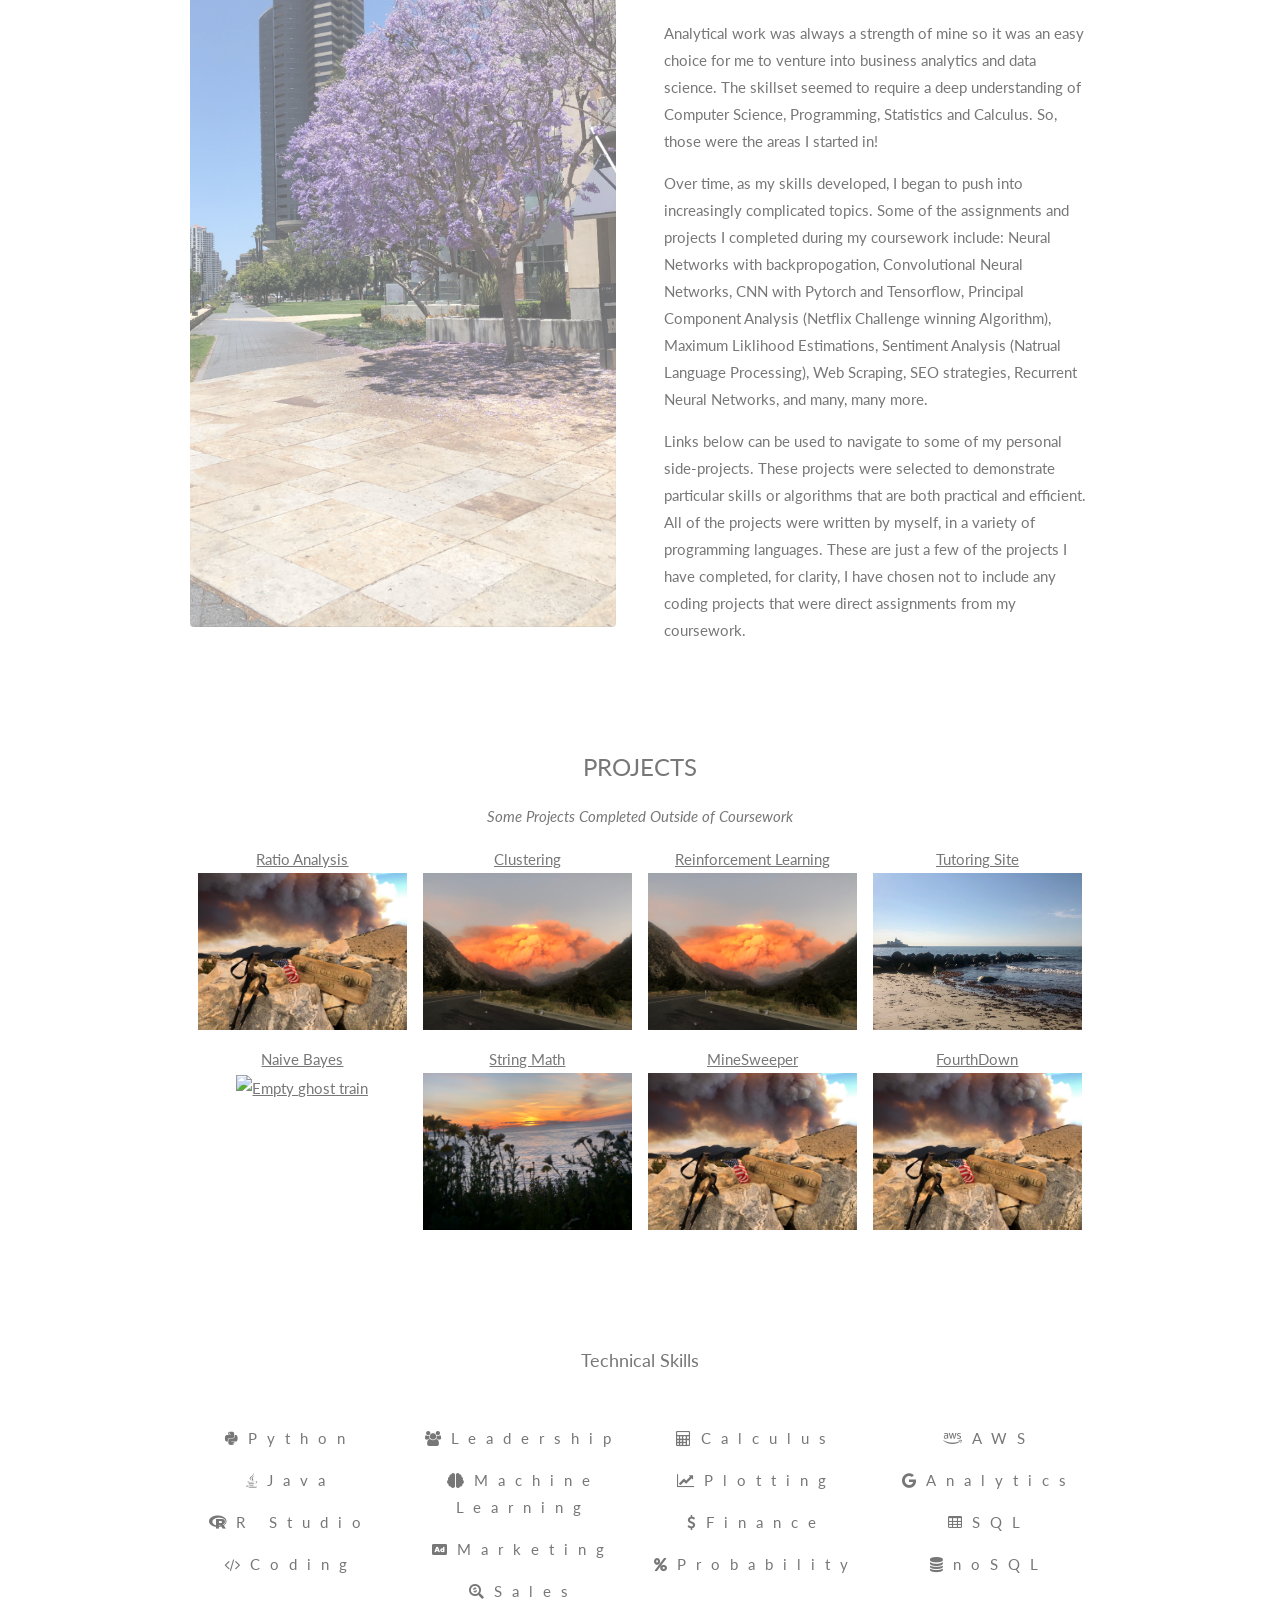
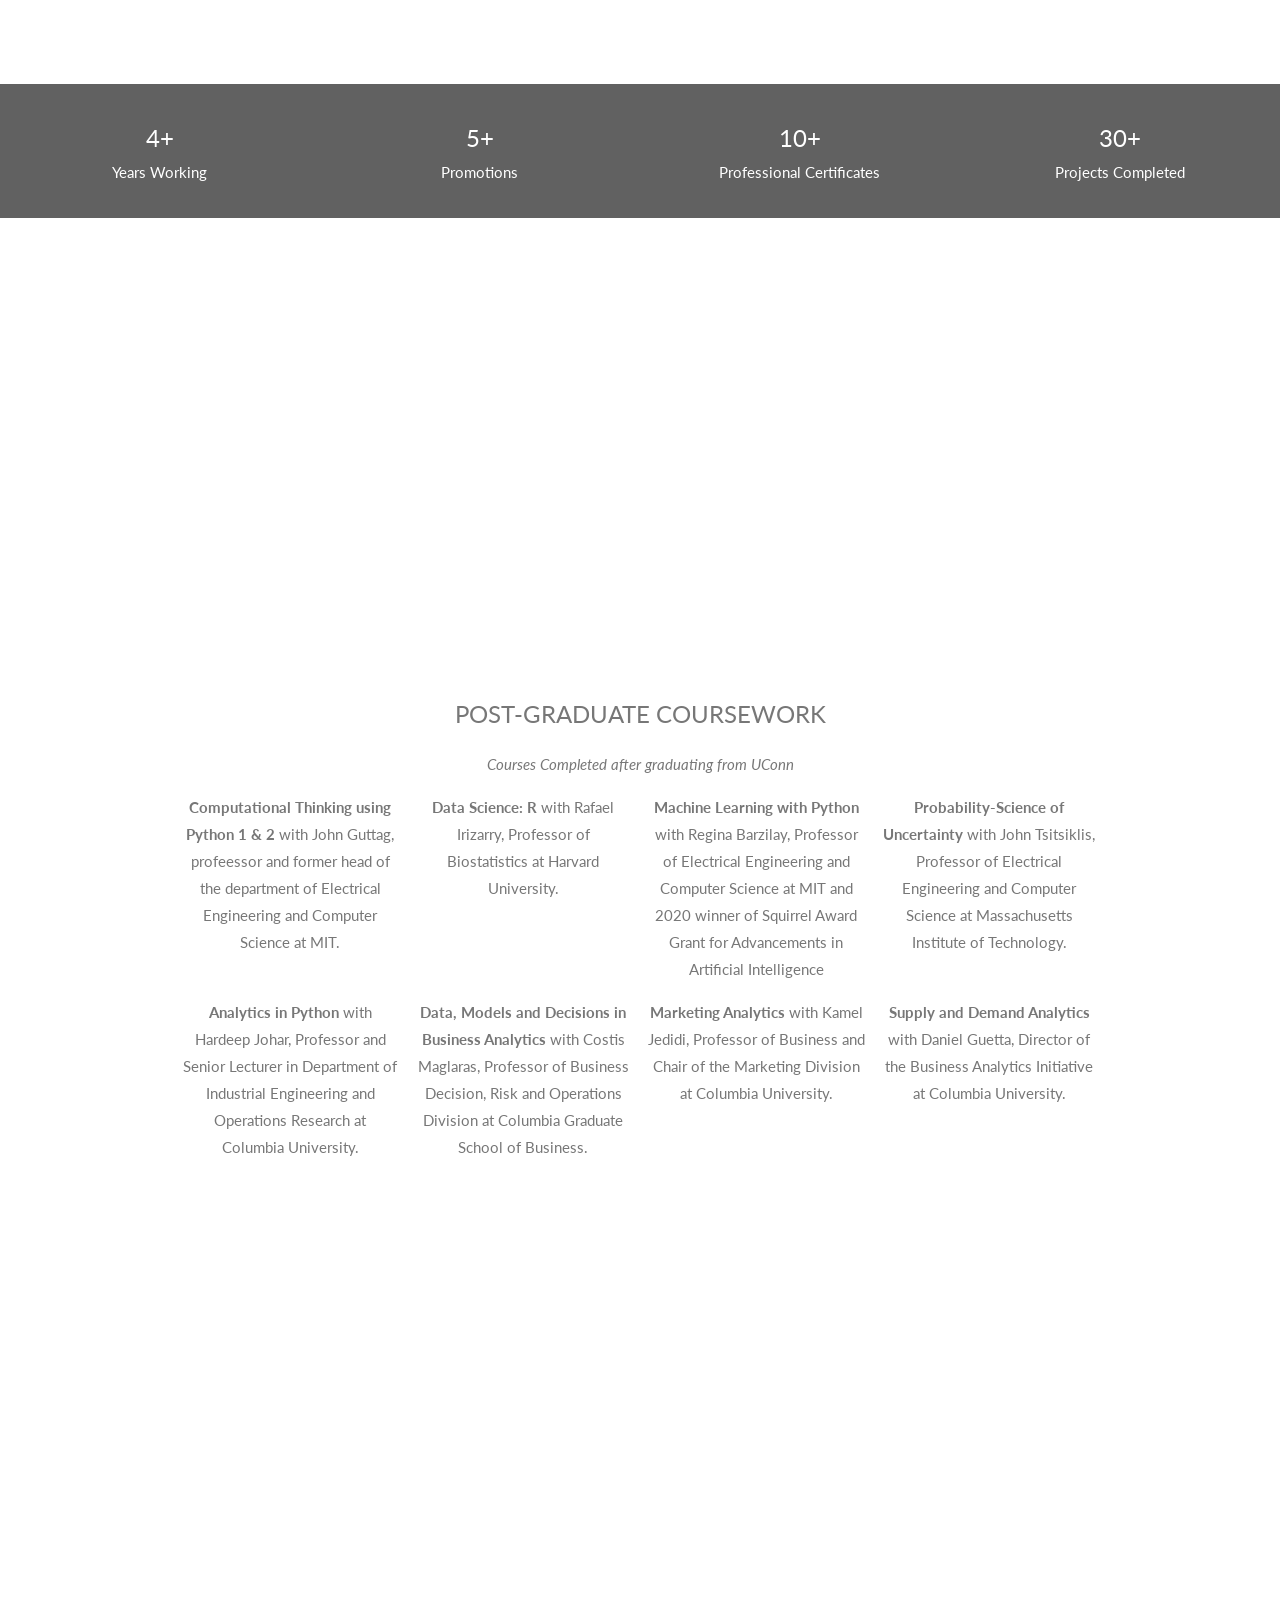
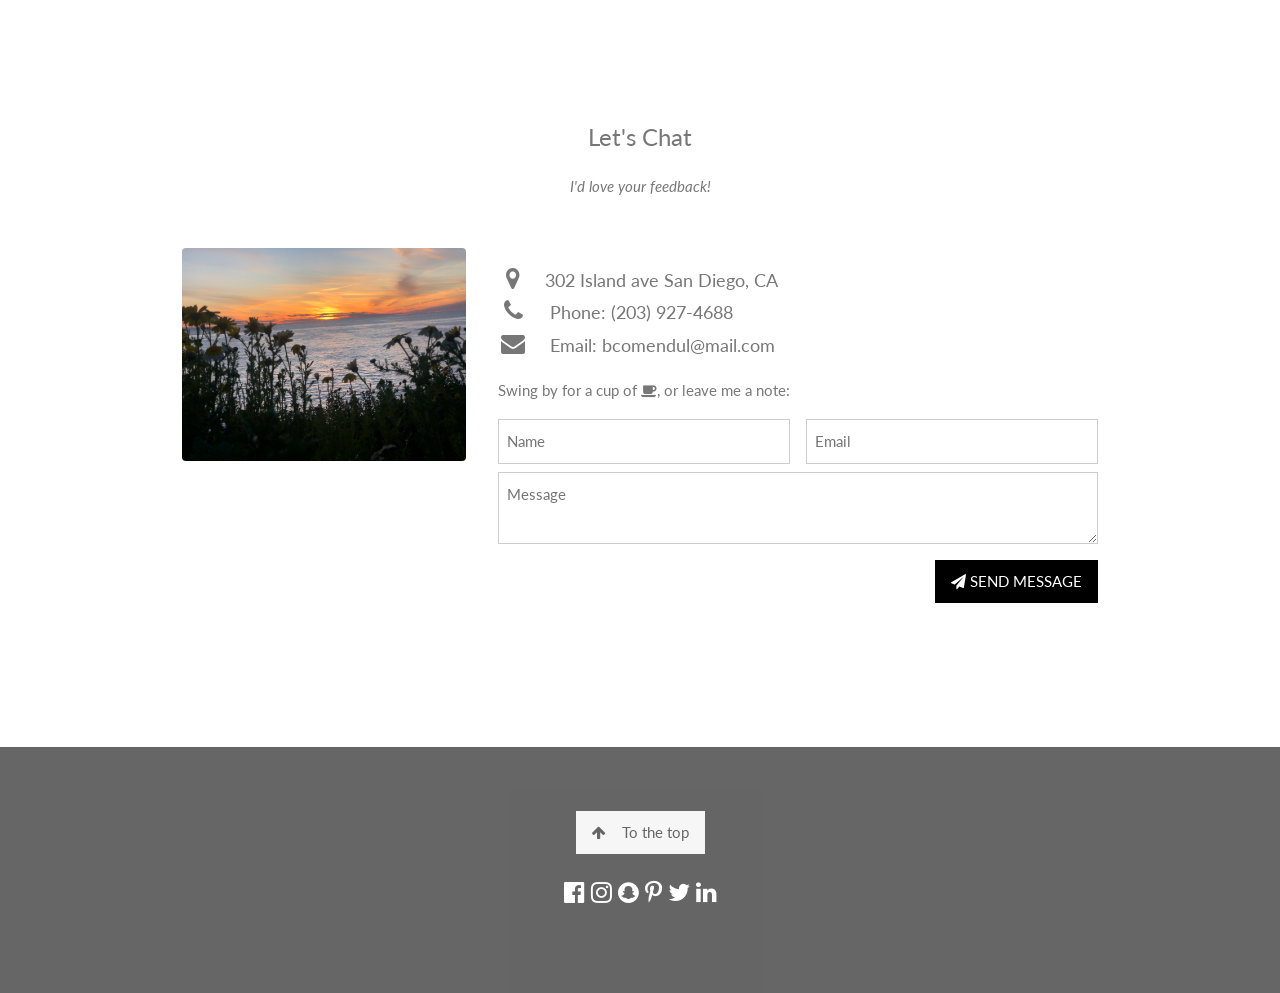
==== commit 02420318: "Update index.html updated intro section" ====
--- a/index.html
+++ b/index.html
@@ -94,7 +94,7 @@
   <h3 class="w3-center">ABOUT ME</h3>
   <p class="w3-center"><em>I love a challenge</em></p>
   <p>I graduated of the University of Connecticut with a B.S in Environmental Science and Resource Economics in 2016. After graduation, I accumulated over three years of professional work experience with Power Home Remodeling as a Direct Marketer and Salesman. During my tenure, I received multiple promotions with progressively increasing performance expectations and supervisory responsibilities. After two years with Power, I was responsible for managing an entire department of 20+ Salespeople!</p>
-  <p> Now, I moved from Connecticut to San Diego at the end of February of 2020. --blissfully unaware of the mayhem quickly approaching! During the subsequent quarantine period, I passed the Securities Industry Essentials (SIE) exam, received an Advanced Google Analytics Certification, completed AWS training, learned multiple programming languages (Python, Java, R, Javascript, SQL, HTML, CSS), and completed masters level Data Science/Business Analytics coursework from top Universities. Most recently, I earned an official MicroMasters in Business Analytics from my coursework with Columbia University Professors. And- I am mid-way through a MicroMasters in Data Science from my coursework with MIT professors!</p>
+  <p> Now, I moved from Connecticut to San Diego at the end of February of 2020 --blissfully unaware of the mayhem quickly approaching! During the subsequent quarantine period, I passed the Securities Industry Essentials (SIE) exam, received an Advanced Google Analytics Certification, completed AWS training, learned multiple programming languages (Python, Java, R, Javascript, SQL, HTML, CSS), and completed masters level Data Science/Business Analytics coursework from top Universities. Most recently, I earned an official MicroMasters in Business Analytics from my coursework with Columbia University Professors. And, I am mid-way through a second MicroMasters in Data Science and Statistics from my coursework with MIT professors!</p>
   <div class="w3-row">
     <div class="w3-col m6 w3-center w3-padding-large">
       <p><a href="https://www.linkedin.com/in/bennett-comendul/"><i class="fab fa-linkedin w3-margin-right"></i>Bennett Comendul</a></p><br>
@@ -106,8 +106,8 @@
       <p>TIMING IS EVERYTHING.</p>
       <p>I made the decision to move to San Diego, CA at the end of 2019. My girlfriend and I officially moved into our appartment on March 6, 2020. Within two weeks we were in a total lockdown from the Coronavirus... So, as the job market tighted, I decided to aggressively pursue new skills that could be learned from home.</p>
       <p>Analytical work was always a strength of mine so it was an easy choice for me to venture into business analytics and data science. The skillset seemed to require a deep understanding of Computer Science, Programming, Statistics and Calculus. So, those were the areas I started in!</p>
-      <p>Over time, as my skills developed, I began to push into increasingly complicated topics. Some of the assignments and projects I completed during my coursework include: Neural Networks with backpropogation, Convolutional Neural Networks, CNN with Pytorch and Tensorflow, Principal Component Analysis (Netflix Challenge winning Algorithm), Maximum Liklihood Estimations, Sentiment Analysis (Natrual Language Processing), Web Scraping, Recurrent Neural Networks, and many, many more. </p>
-      <p>Links below can be used to navigate to some of my personal side-projects. These projects were selected to demonstrate particular skills or algorithms that are both practical and efficient. All of the projects were written by myself in a variety of programming languages. These are just a few of the projects I have completed, for clarity, I have chosen not to include any coding projects that were direct assignments from my coursework.</p>
+      <p>Over time, as my skills developed, I began to push into increasingly complicated topics. Some of the assignments and projects I completed during my coursework include: Neural Networks with backpropogation, Convolutional Neural Networks, CNN with Pytorch and Tensorflow, Principal Component Analysis (Netflix Challenge winning Algorithm), Maximum Liklihood Estimations, Sentiment Analysis (Natrual Language Processing), Web Scraping, SEO strategies, Recurrent Neural Networks, and many, many more. </p>
+      <p>Links below can be used to navigate to some of my personal side-projects. These projects were selected to demonstrate particular skills or algorithms that are both practical and efficient. All of the projects were written by myself, in a variety of programming languages. These are just a few of the projects I have completed, for clarity, I have chosen not to include any coding projects that were direct assignments from my coursework.</p>
 
     </div>
   </div>
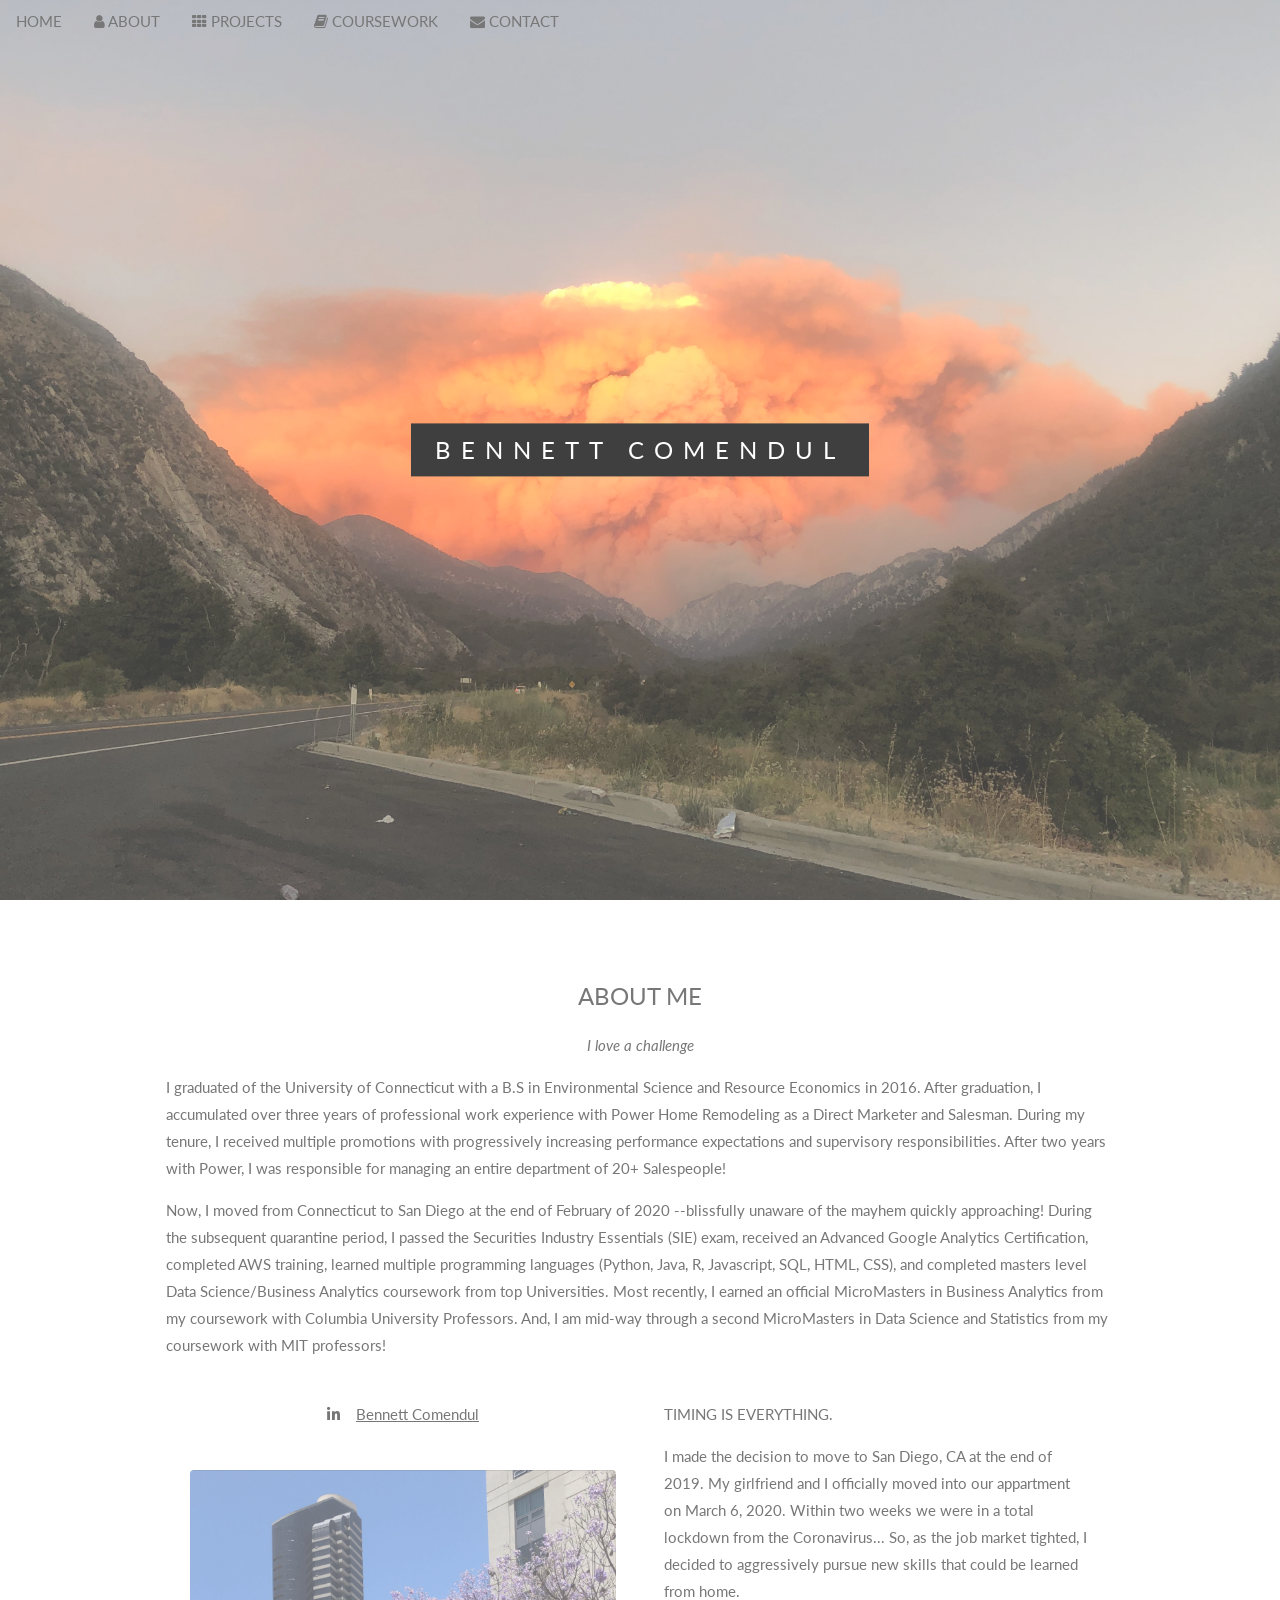
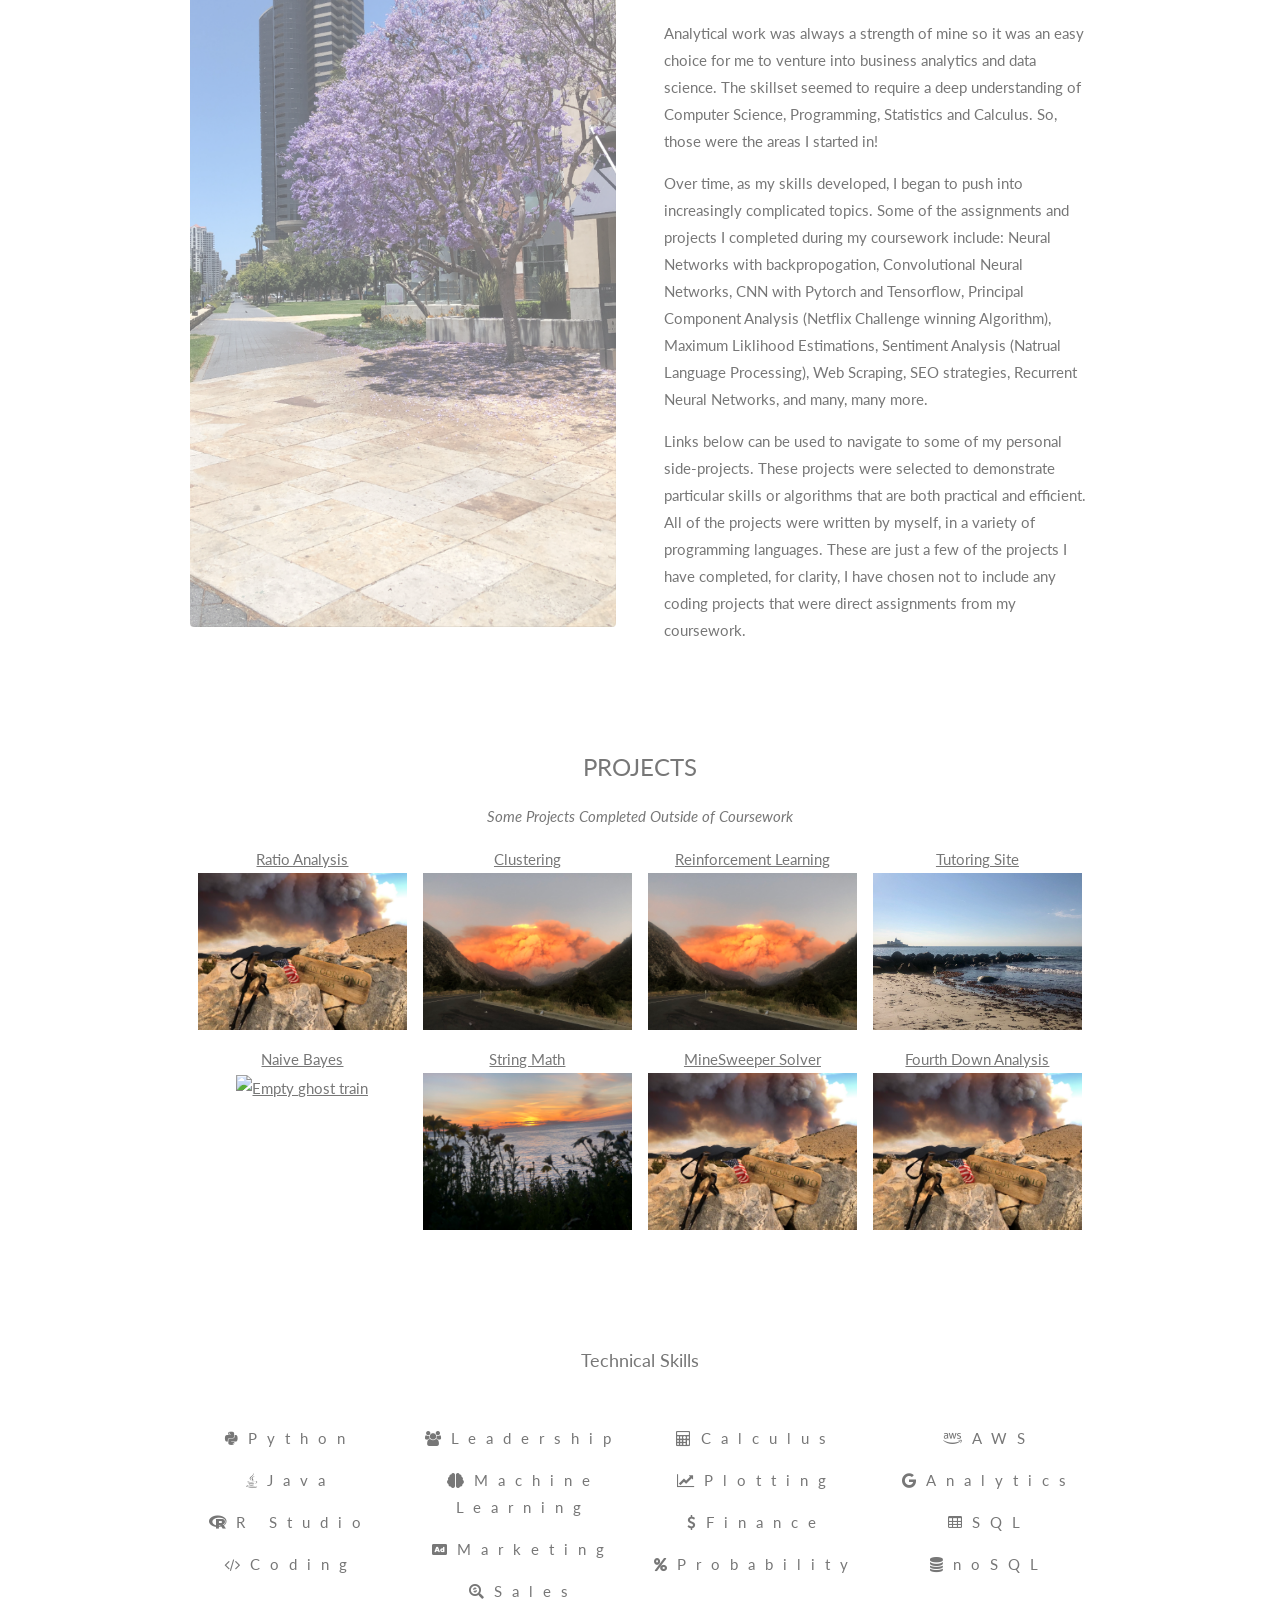
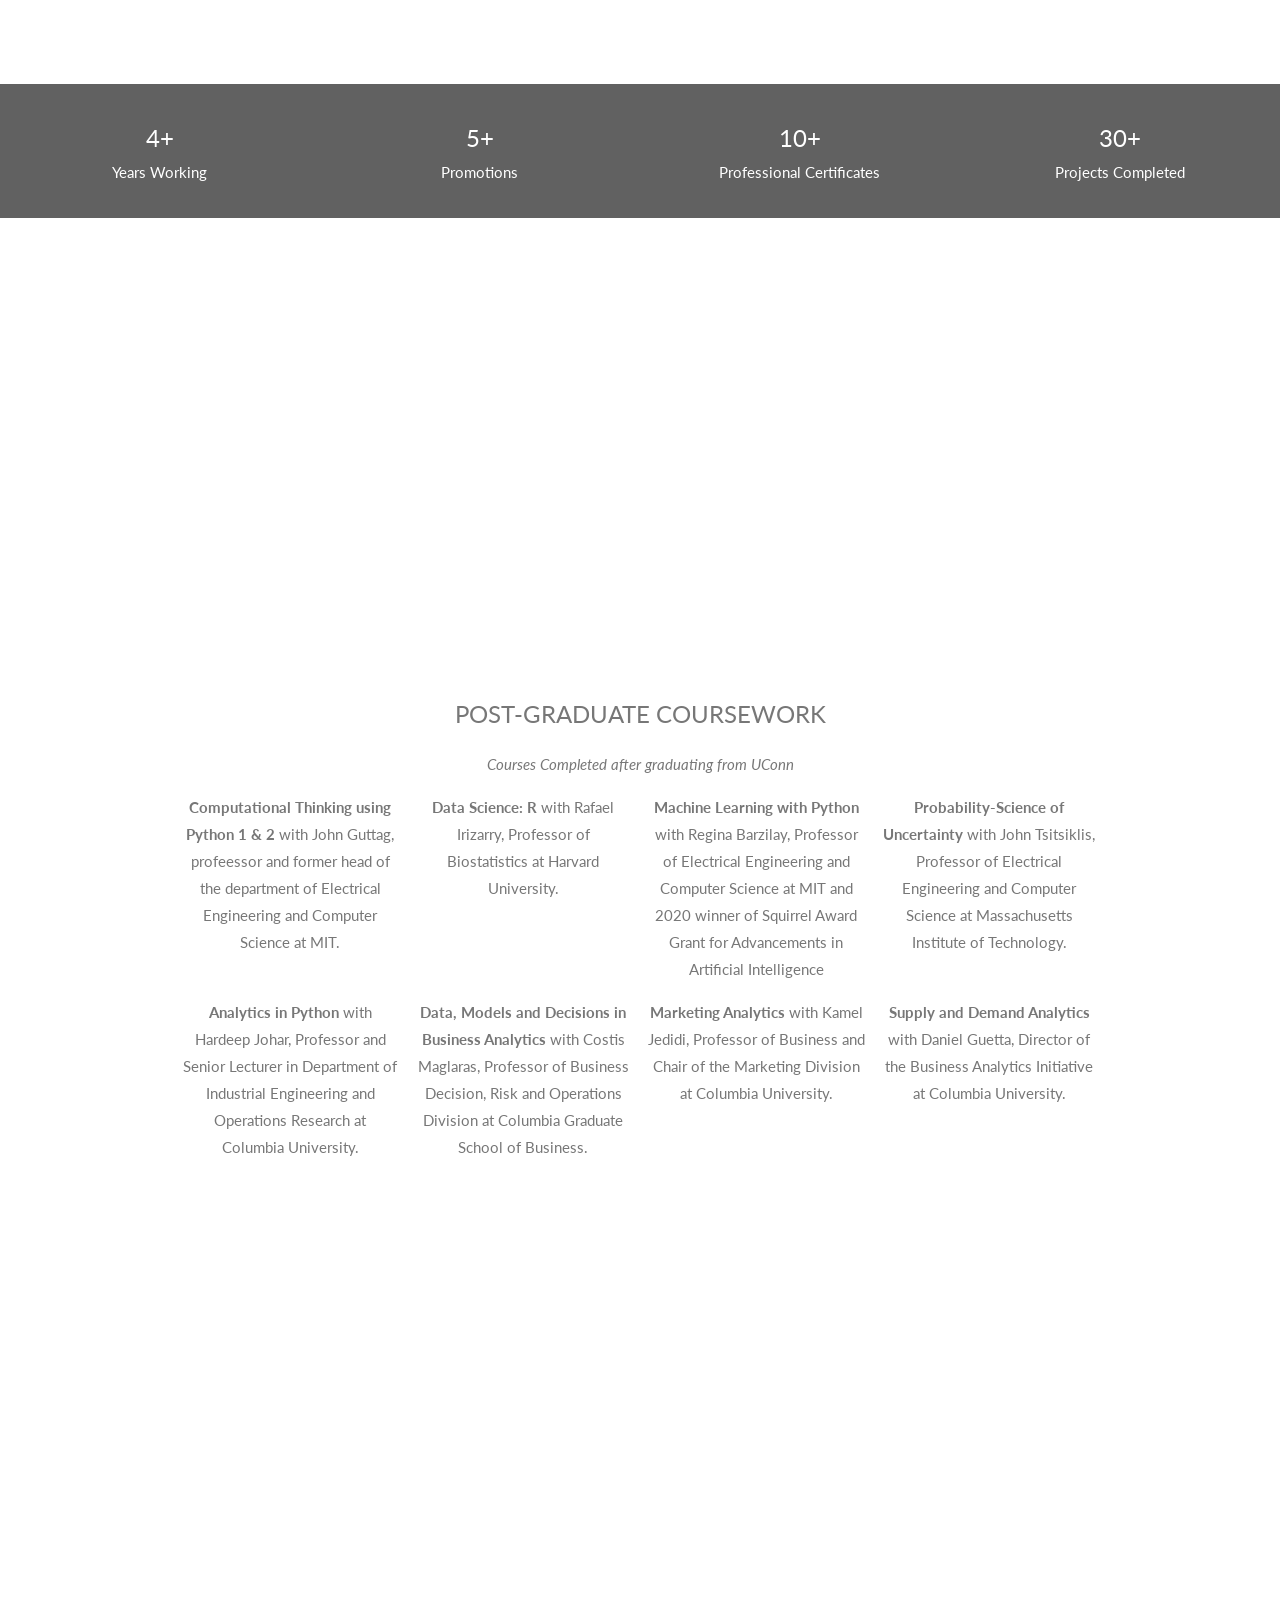
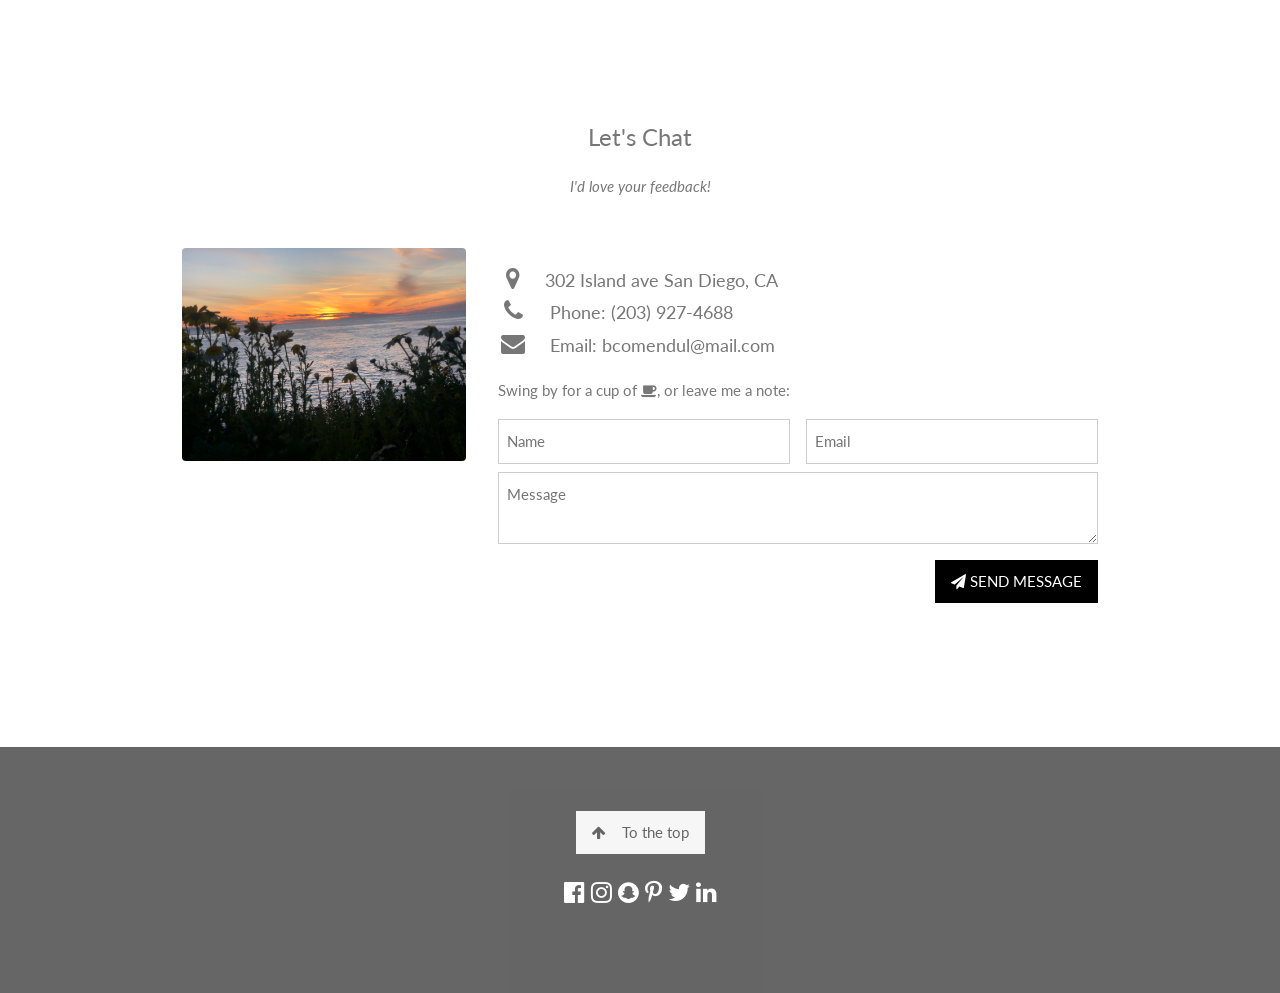
==== commit 11d90567: "Update index.html" ====
--- a/index.html
+++ b/index.html
@@ -149,12 +149,12 @@
         </a>    </div>
 
       <div class="w3-col m3">
-        <a href="https://github.com/BComendul/MineSweeper_Solver_Java/blob/main/MineSweeper.java">MineSweeper
+        <a href="https://github.com/BComendul/MineSweeper_Solver_Java/blob/main/MineSweeper.java">MineSweeper Solver
           <img src="img4.jpg" style="width:100%" class="w3-hover-opacity" alt="Empty ghost train">
         </a>      </div>
 
       <div class="w3-col m3">
-        <a href="https://bcomendul.github.io/FourthDown/">FourthDown
+        <a href="https://bcomendul.github.io/FourthDown/">Fourth Down Analysis
           <img src="img4.jpg" style="width:100%" class="w3-hover-opacity" alt="Empty ghost train">
         </a>
       </div>
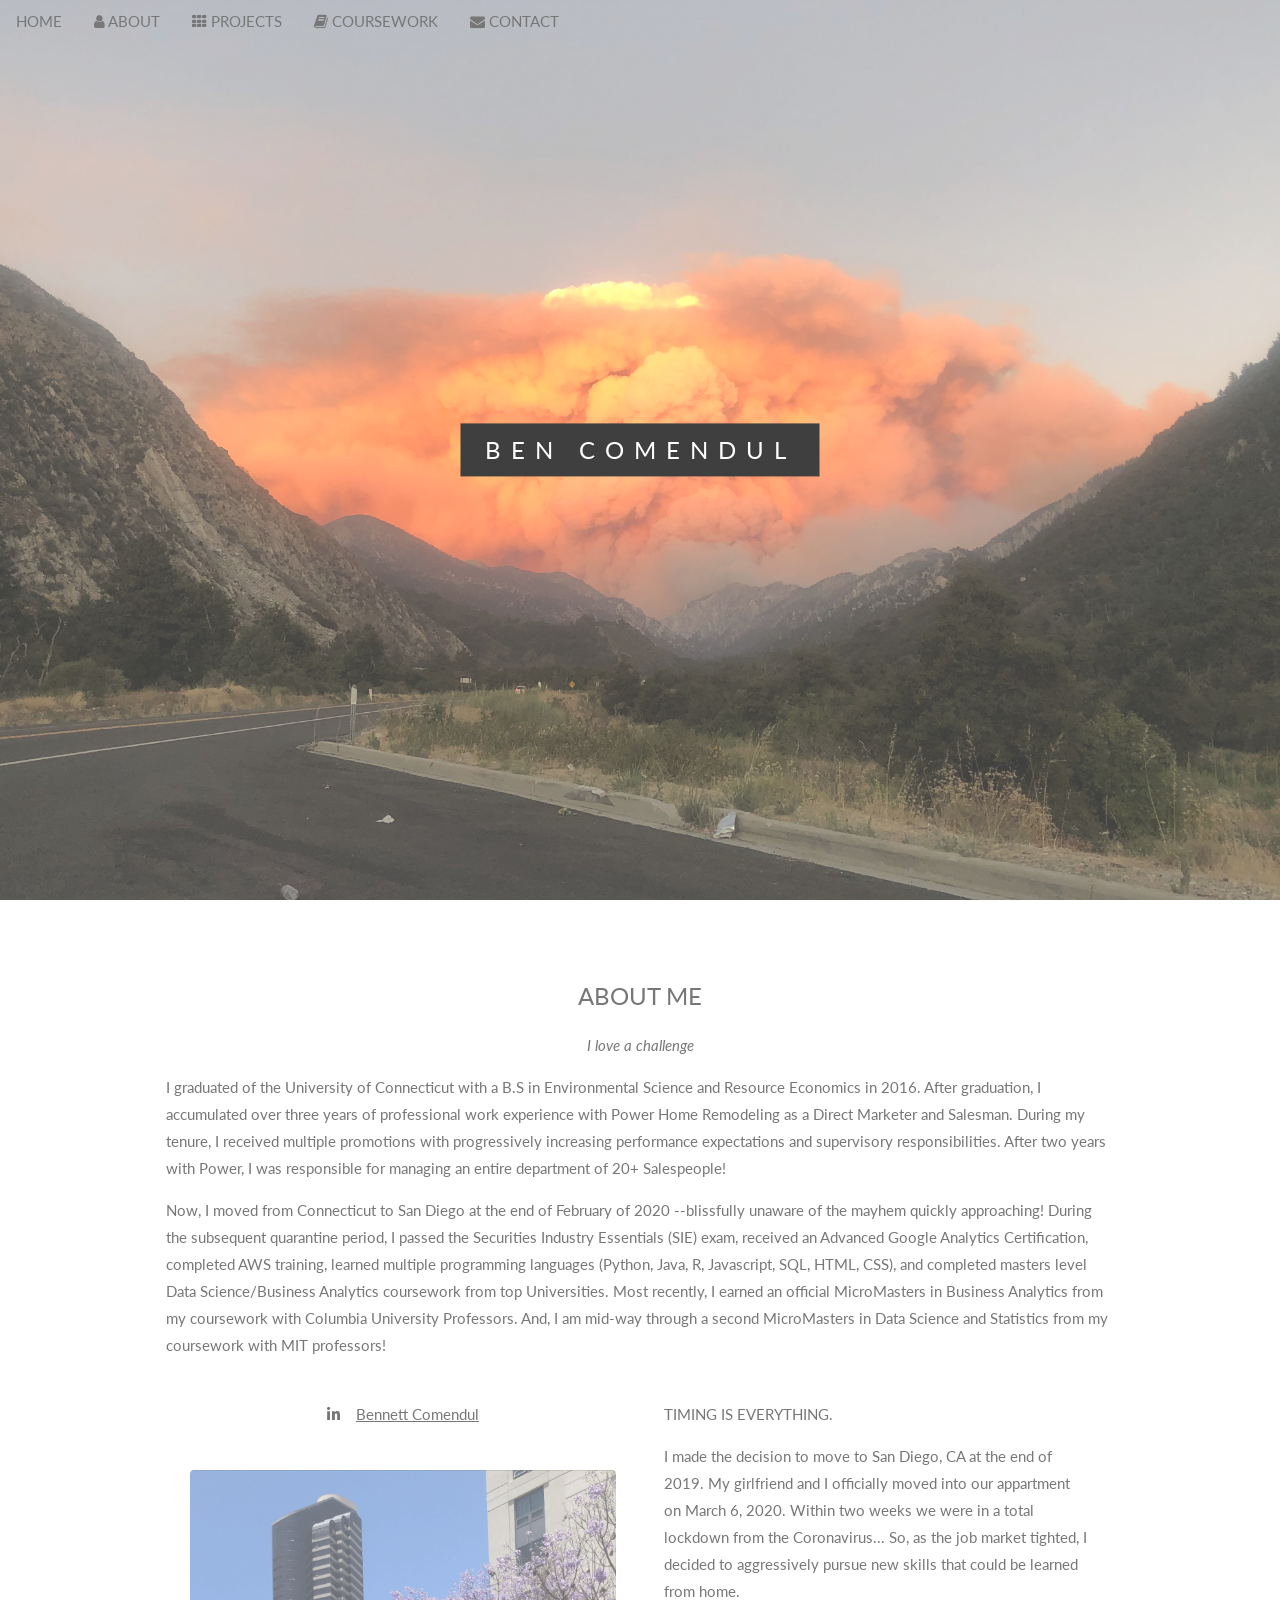
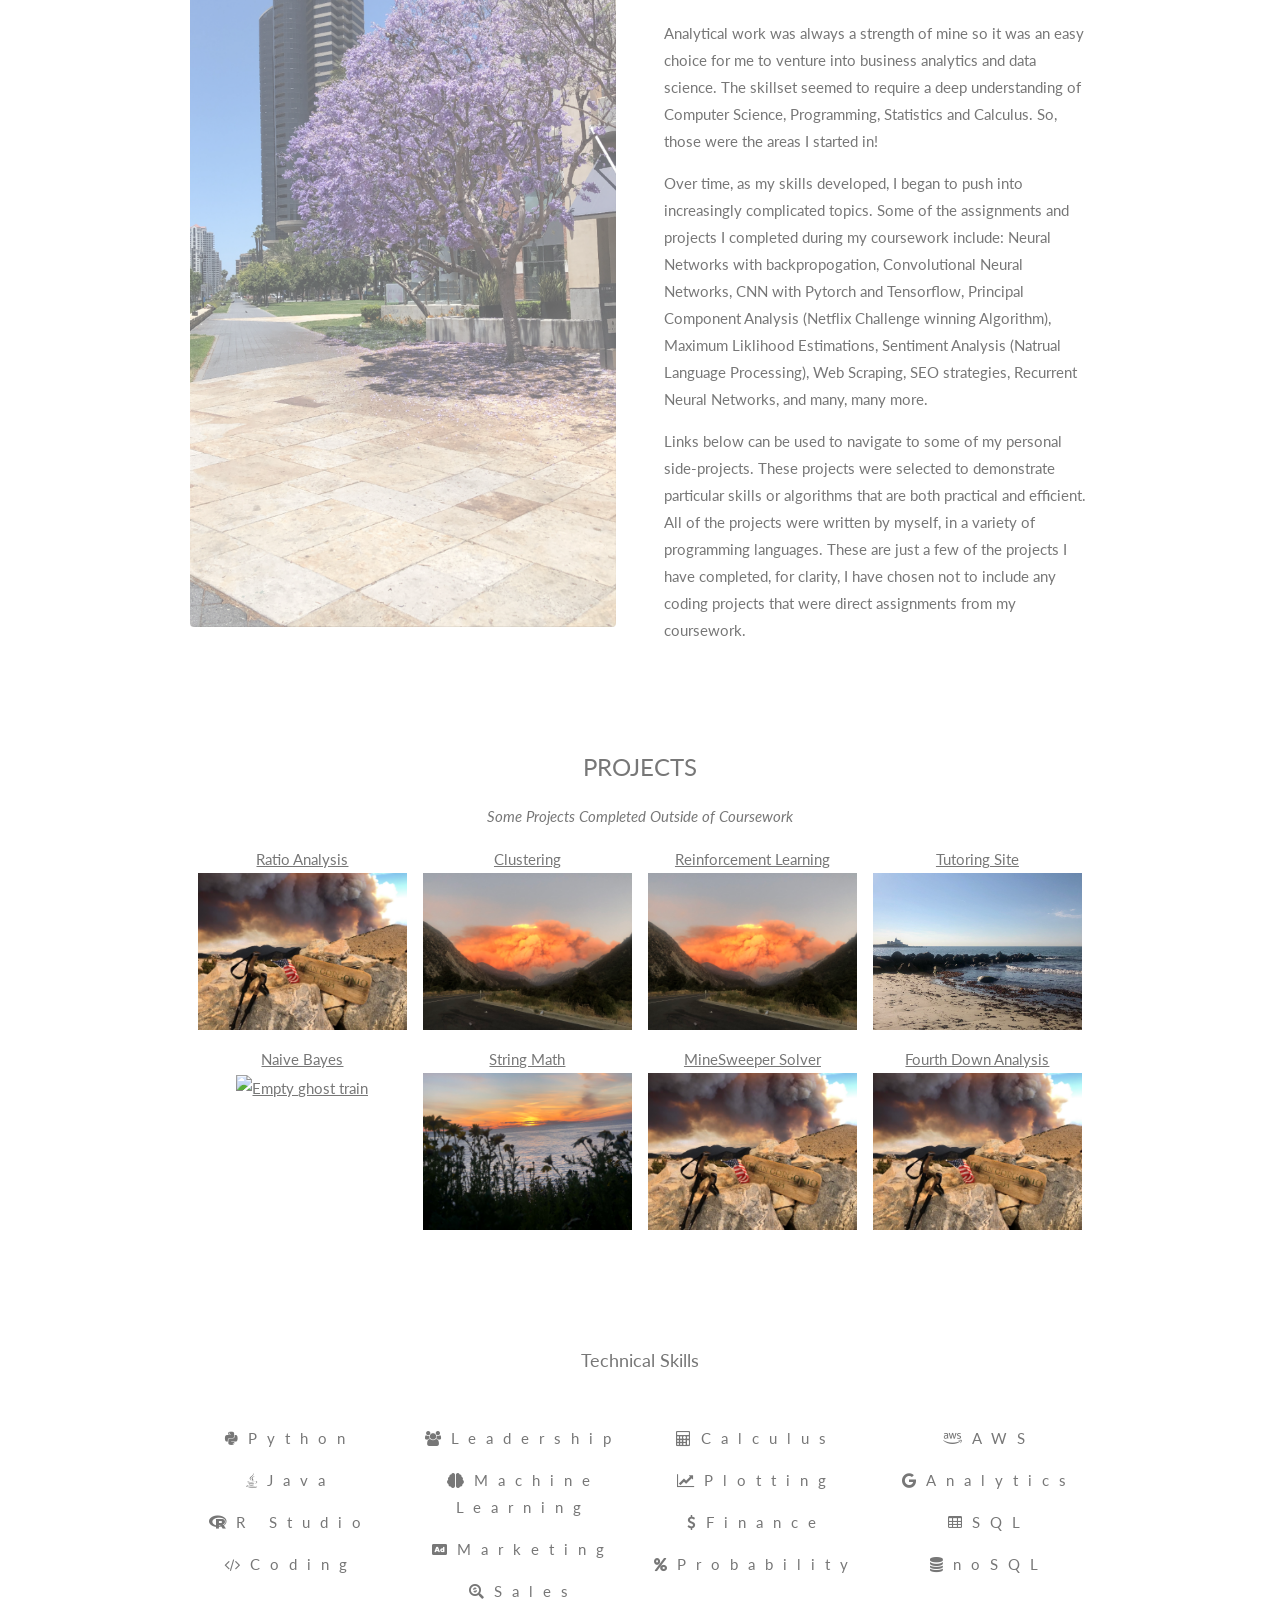
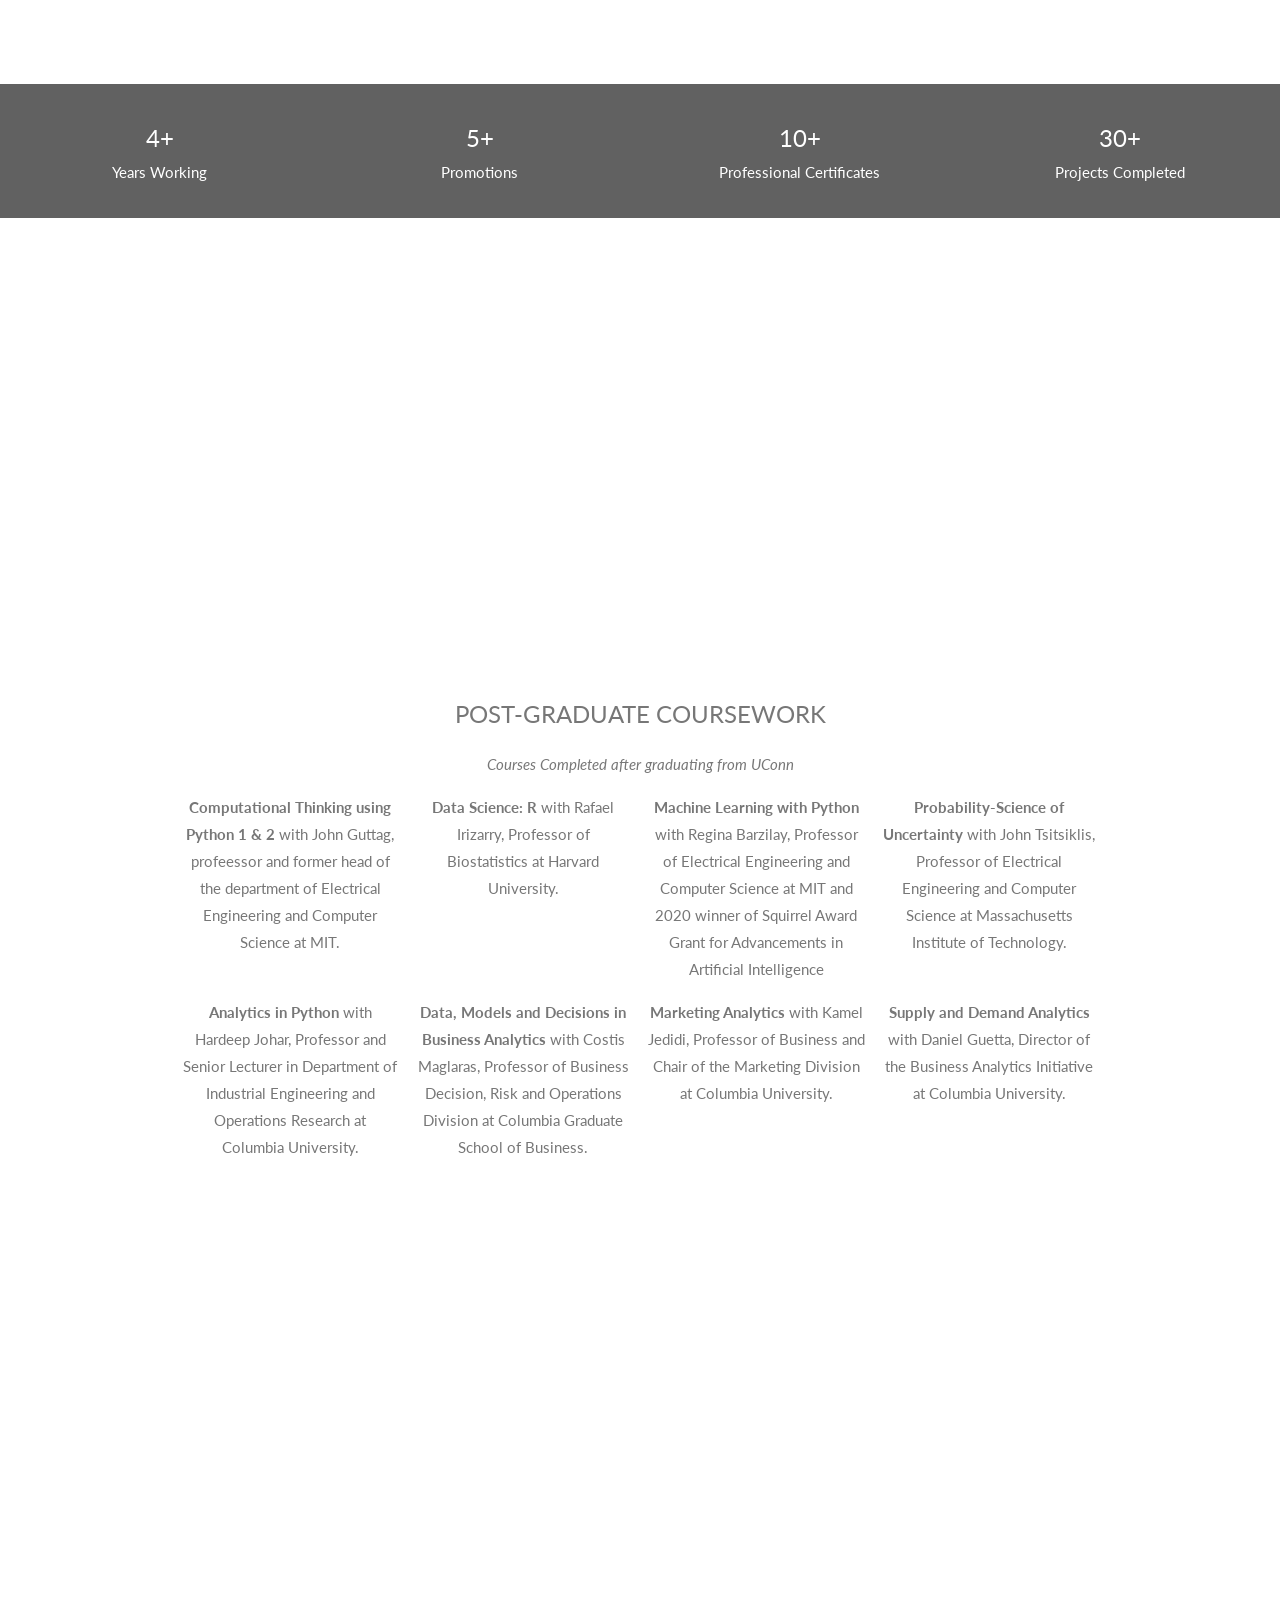
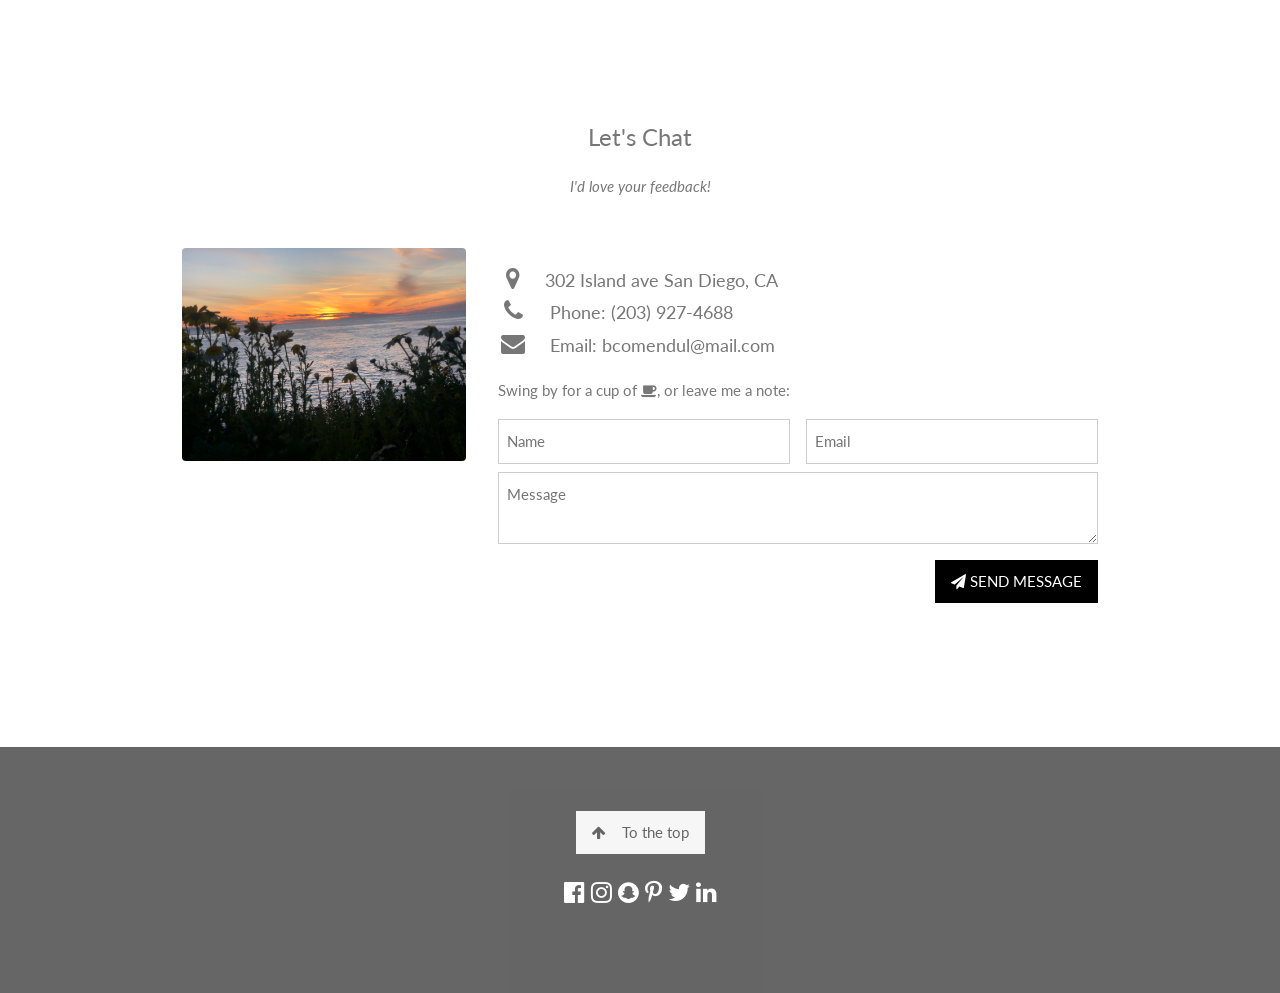
==== commit 878897f4: "Update index.html" ====
--- a/index.html
+++ b/index.html
@@ -85,7 +85,7 @@
 <!-- First Parallax Image with Logo Text -->
 <div class="bgimg-1 w3-display-container w3-opacity-min" id="home">
   <div class="w3-display-middle" style="white-space:nowrap;">
-    <span class="w3-center w3-padding-large w3-black w3-xlarge w3-wide w3-animate-opacity">BENNETT<span class="w3-hide-small"> </span> COMENDUL</span>
+    <span class="w3-center w3-padding-large w3-black w3-xlarge w3-wide w3-animate-opacity">BEN<span class="w3-hide-small"> </span> COMENDUL</span>
   </div>
 </div>
 
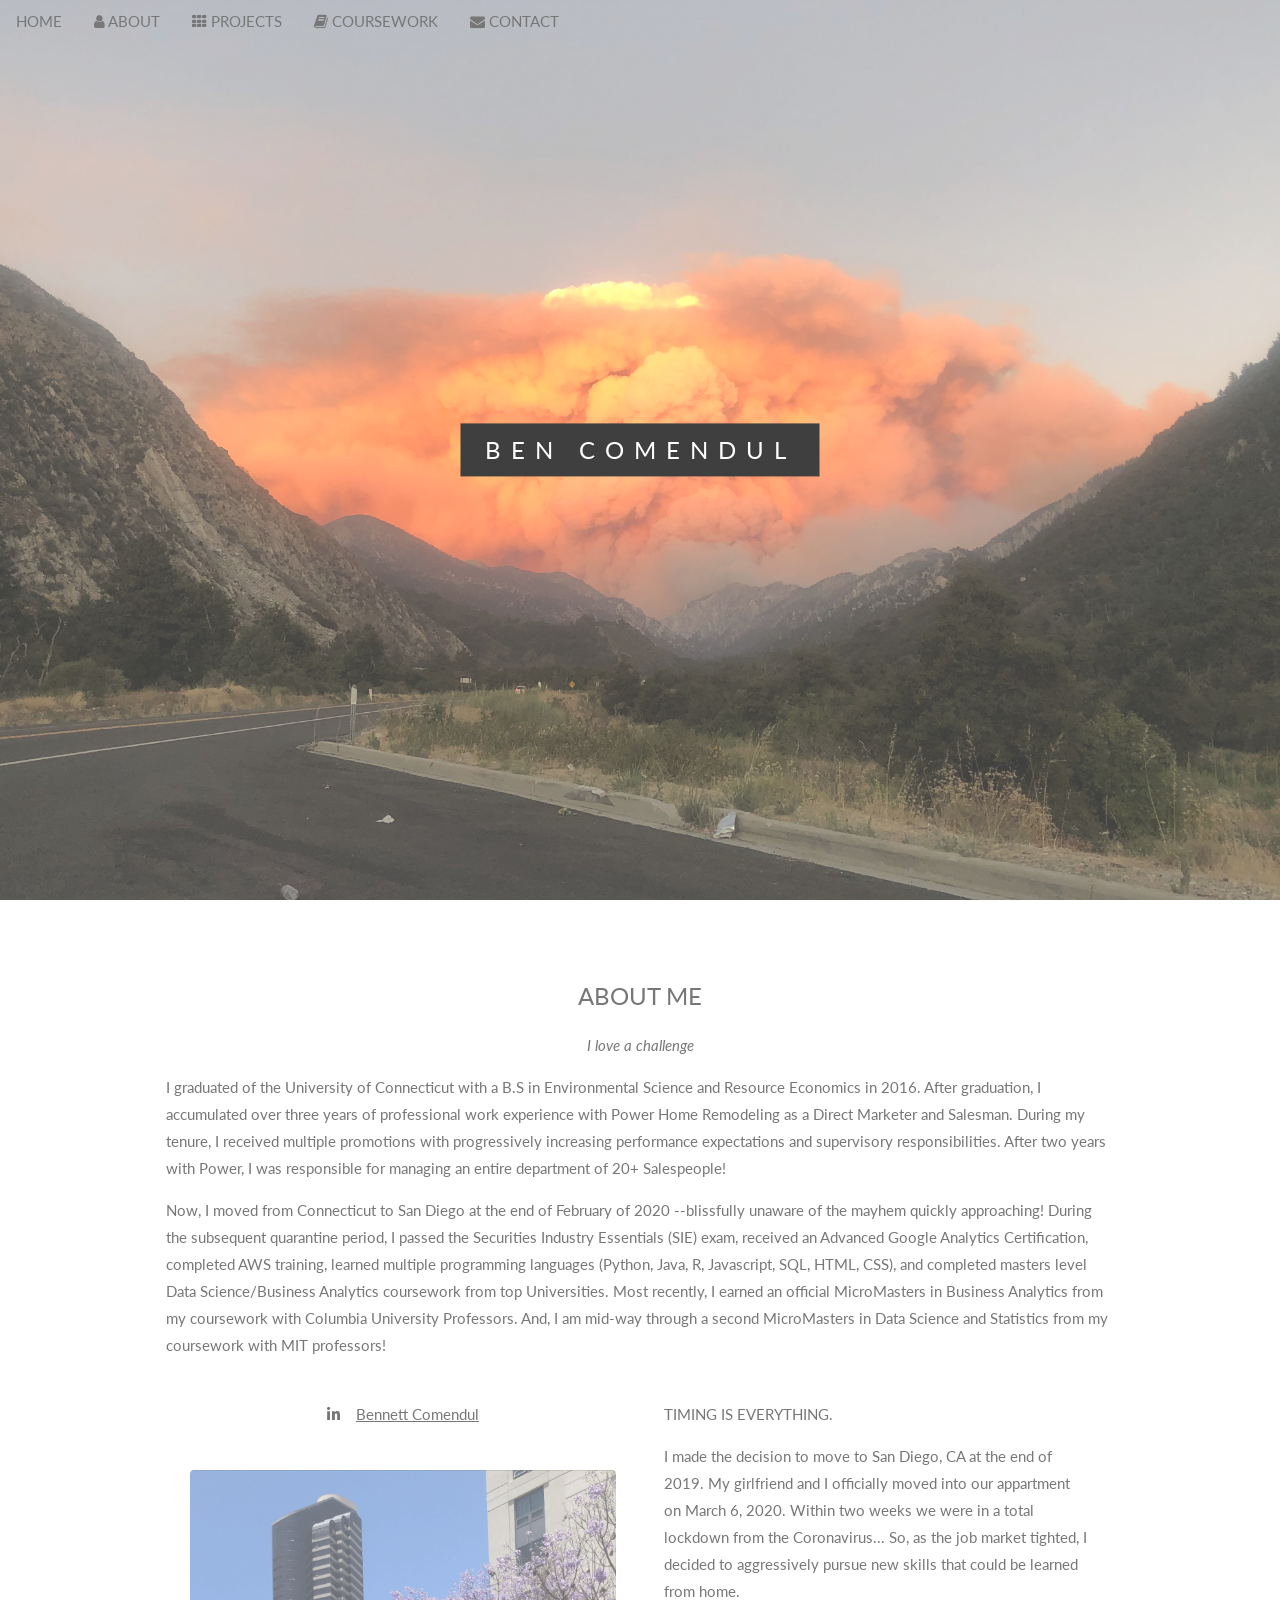
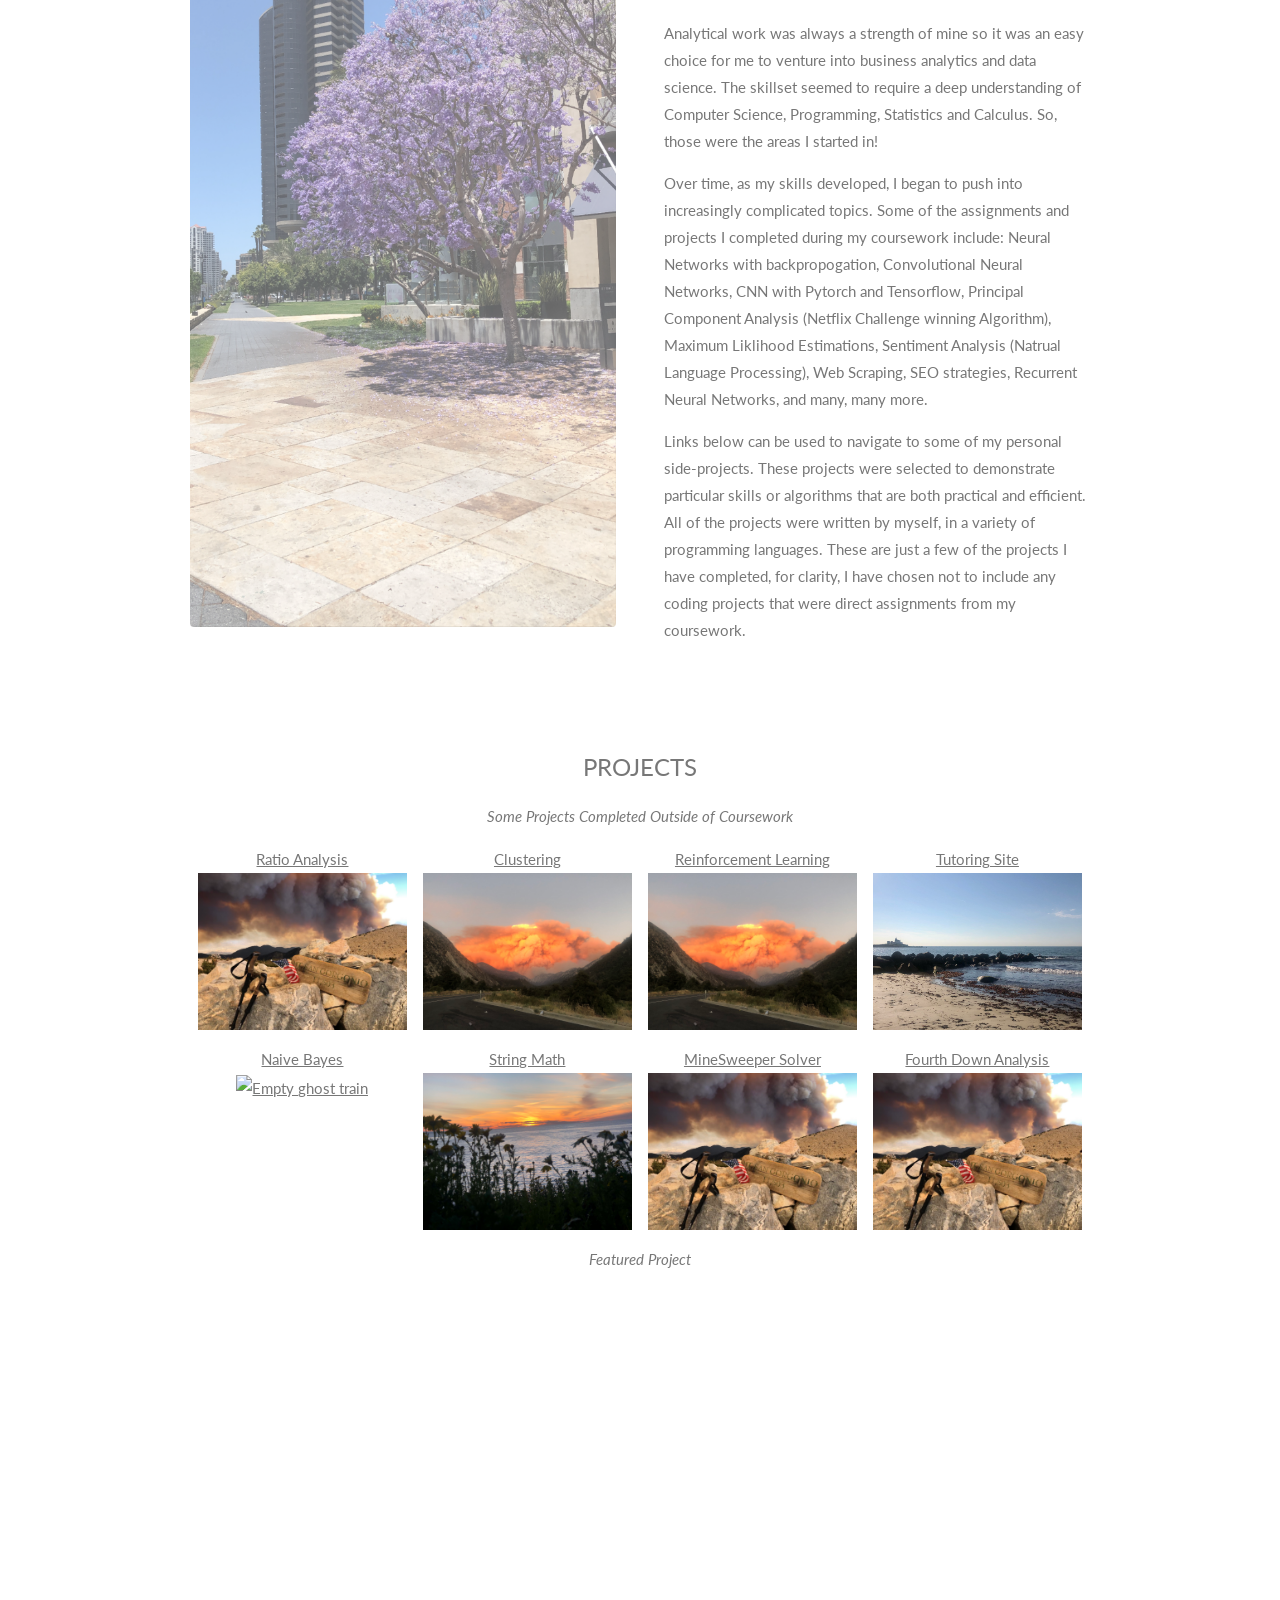
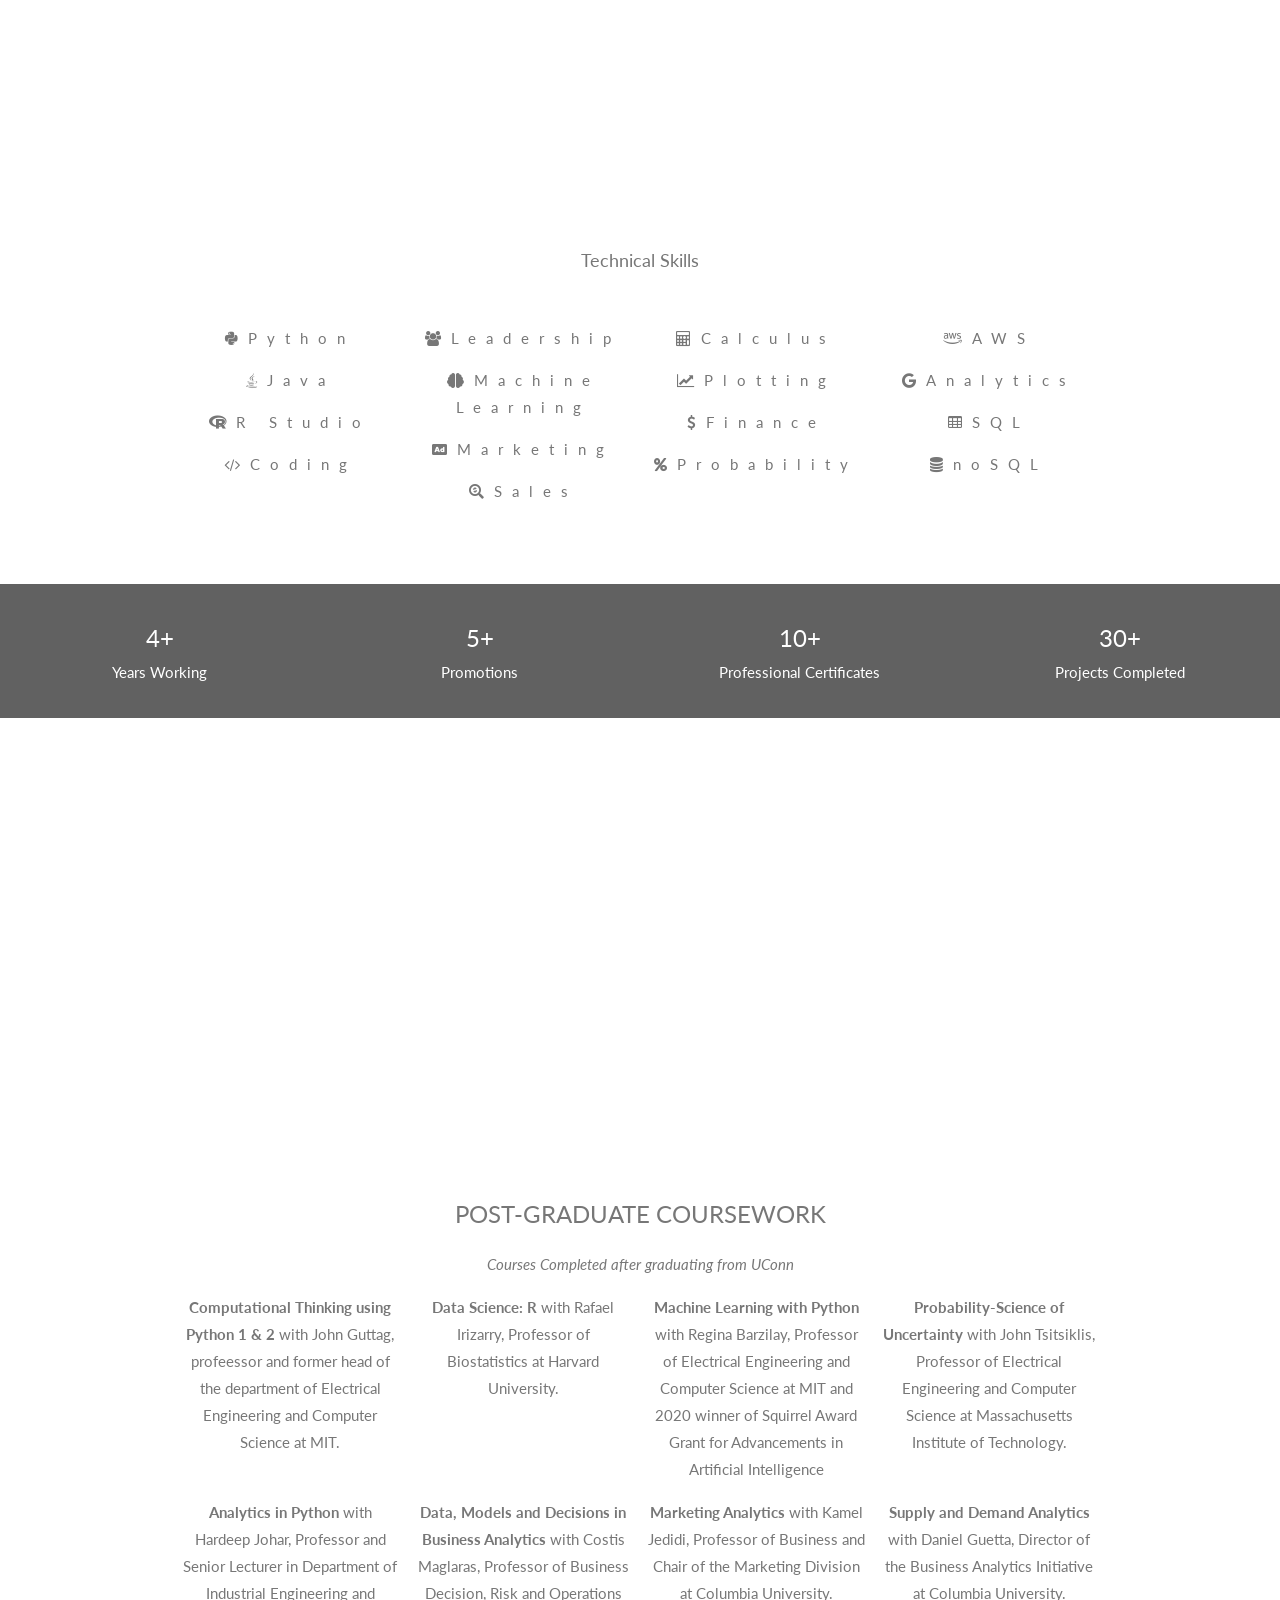
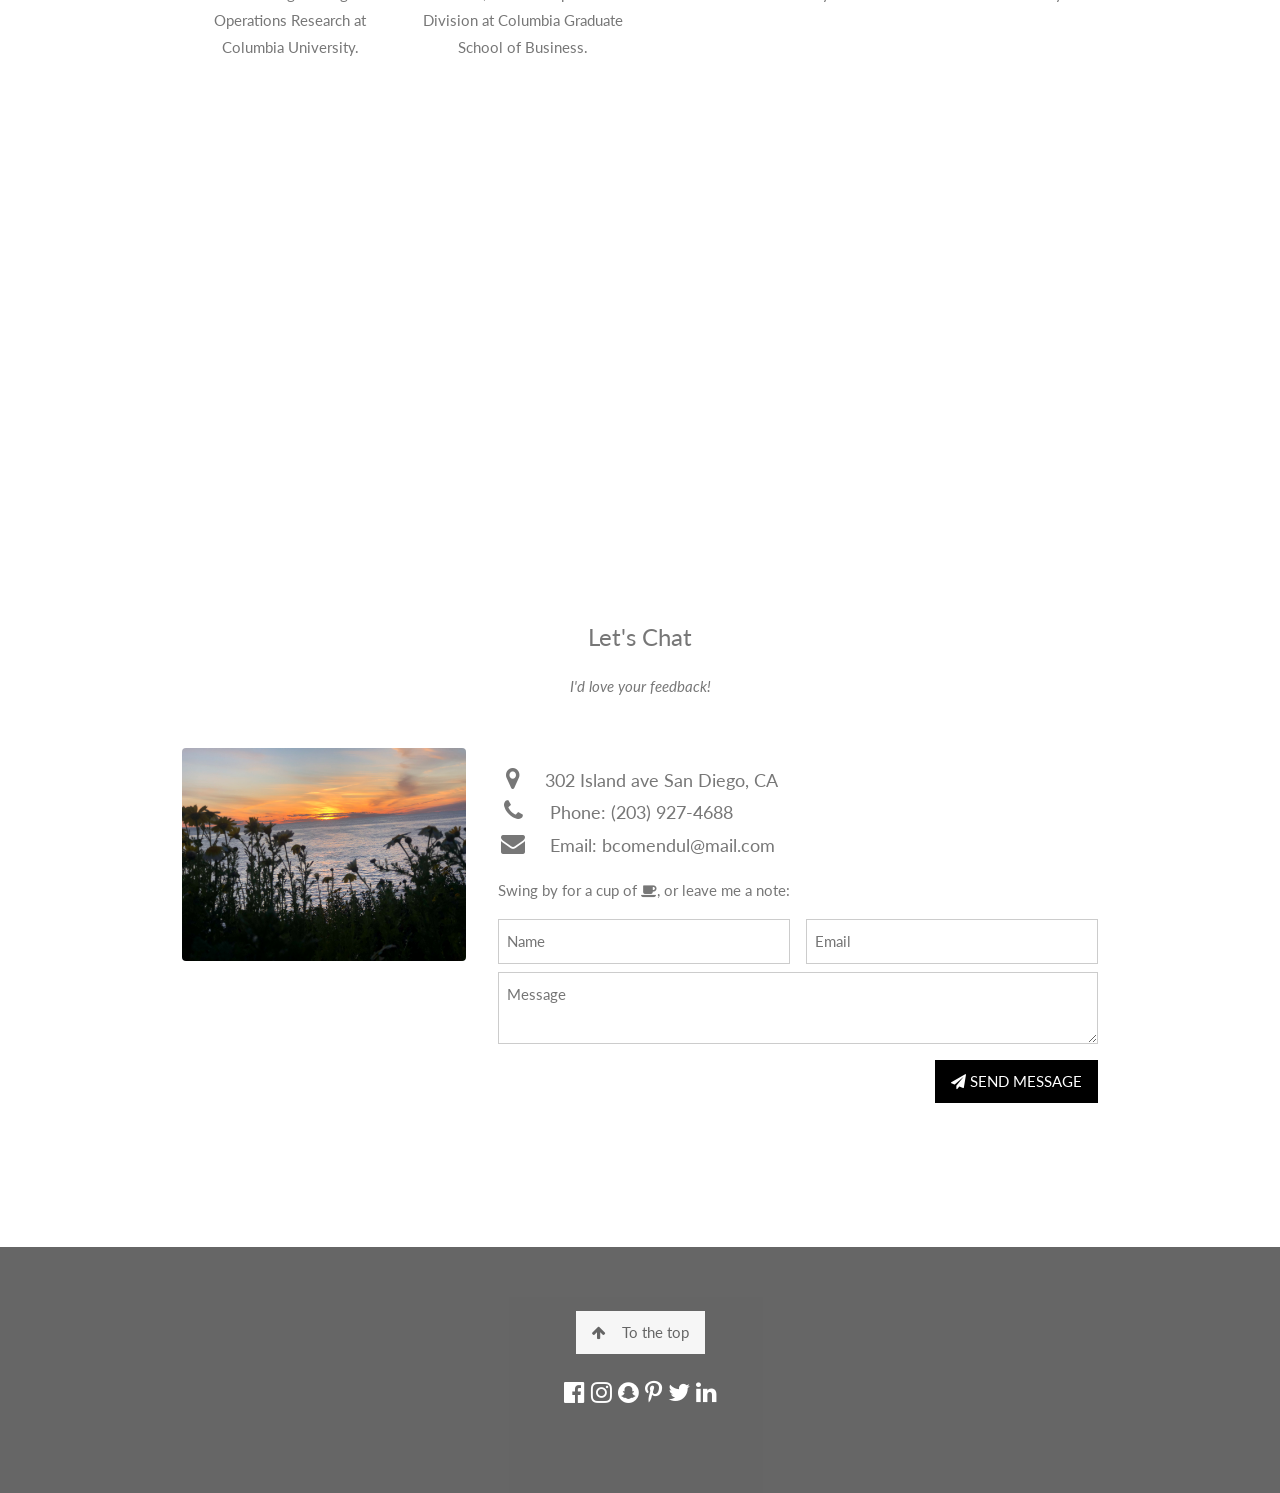
==== commit 09db0267: "Update index.html" ====
--- a/index.html
+++ b/index.html
@@ -31,7 +31,12 @@
   background-image: url('img5.jpg');
   min-height: 100%;
 }
-
+iframe{
+  width:90%;
+  margin:auto;
+  padding-left: 10%;
+  text-align:center;
+}
 /* Second image (Portfolio) */
 .bgimg-2 {
   background-image: url("img3.jpg");
@@ -159,6 +164,9 @@
         </a>
       </div>
     </div>
+   
+        <p class="w3-center"><em>Featured Project</em></p>
+    <iframe width="600px;" height="450px;" src="https://datastudio.google.com/embed/reporting/09d39cca-d0e5-4cbc-882b-2e81de30ccbf/page/YzBzB" frameborder="0" style="border:0" allowfullscreen></iframe>
 
   </div>
 
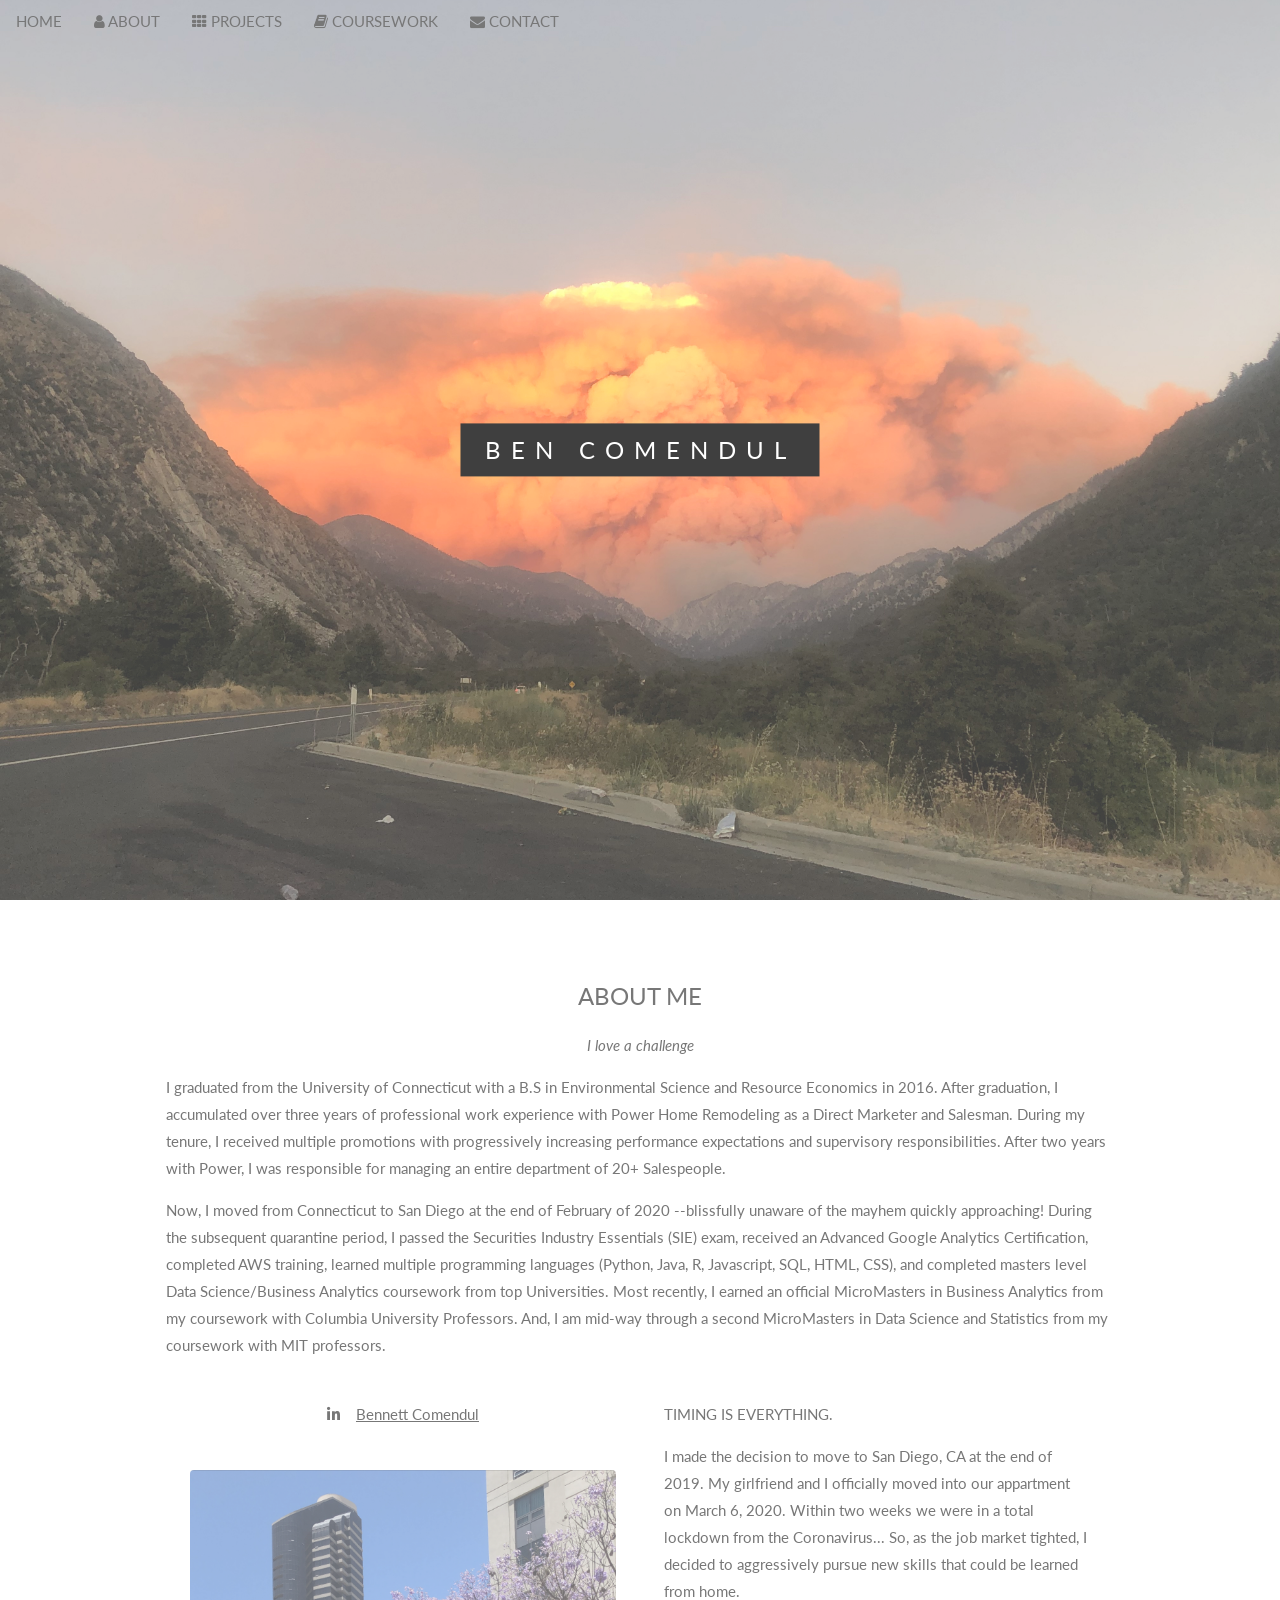
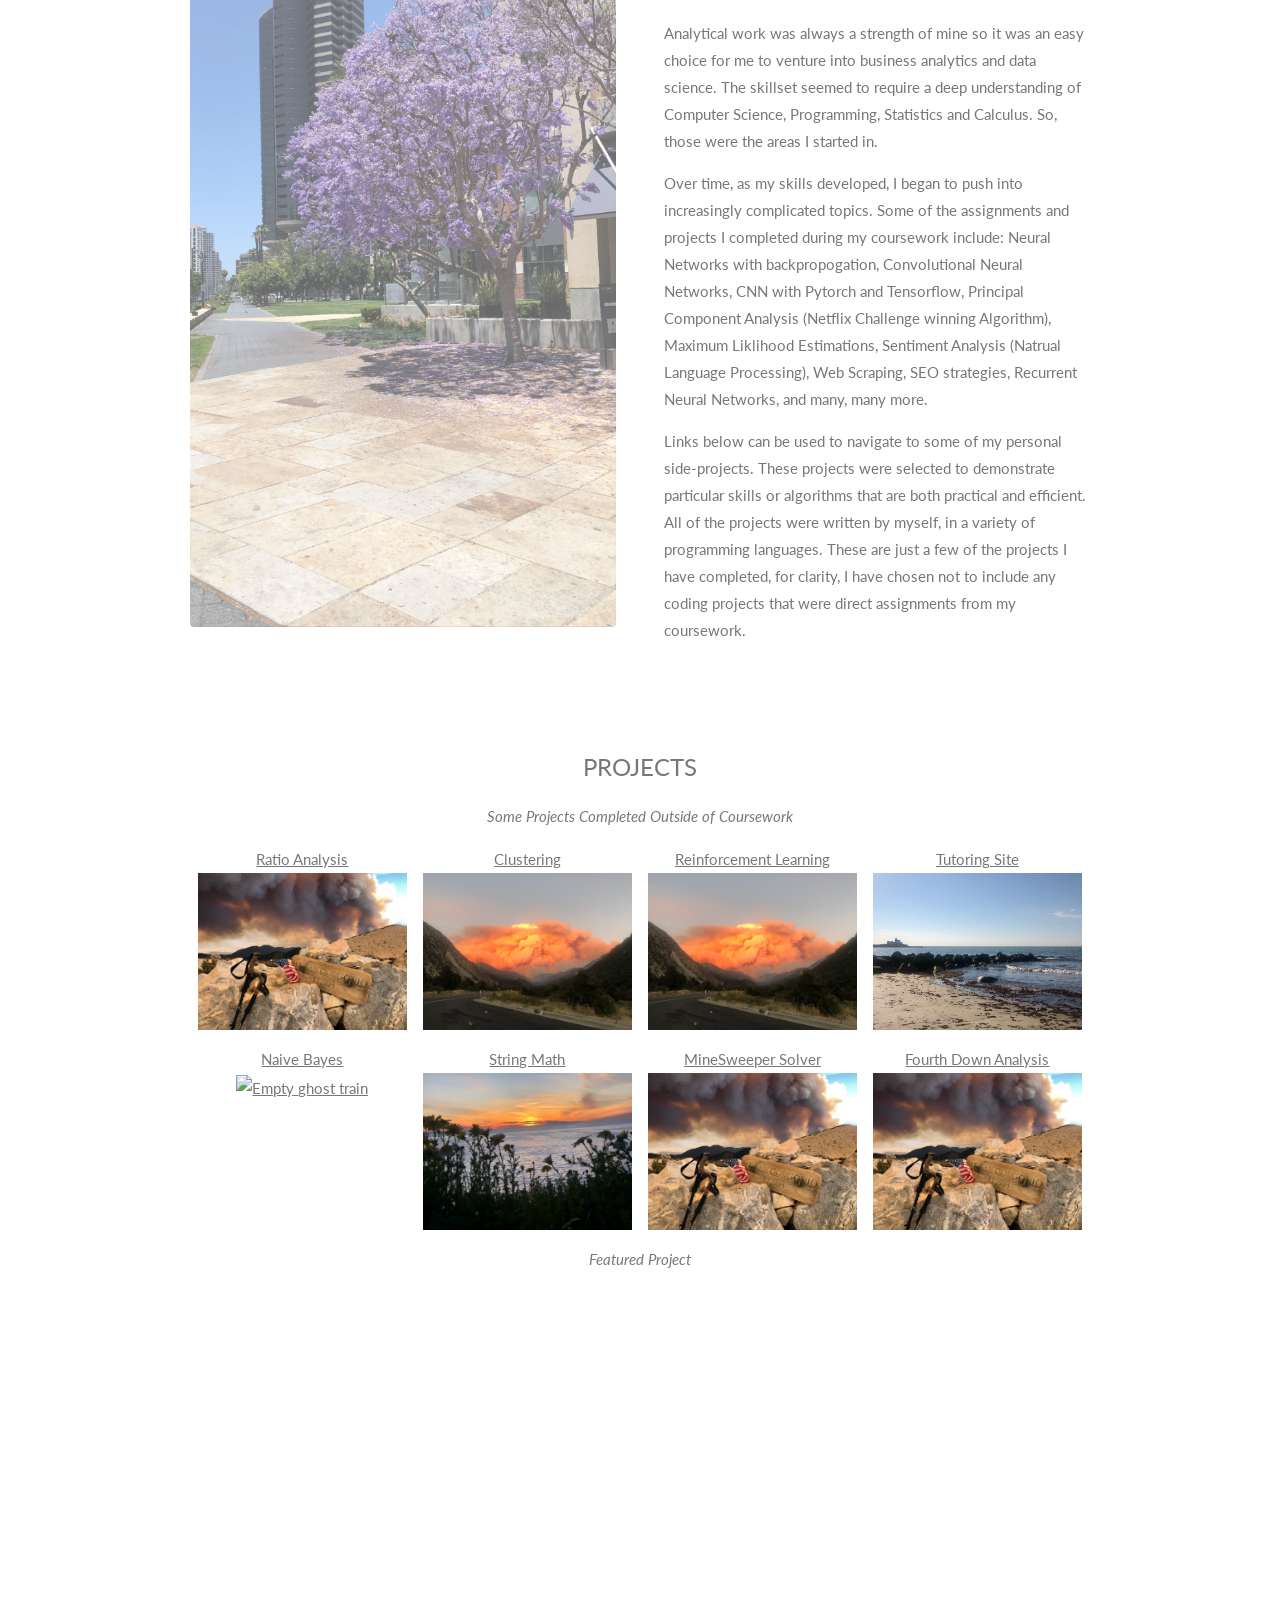
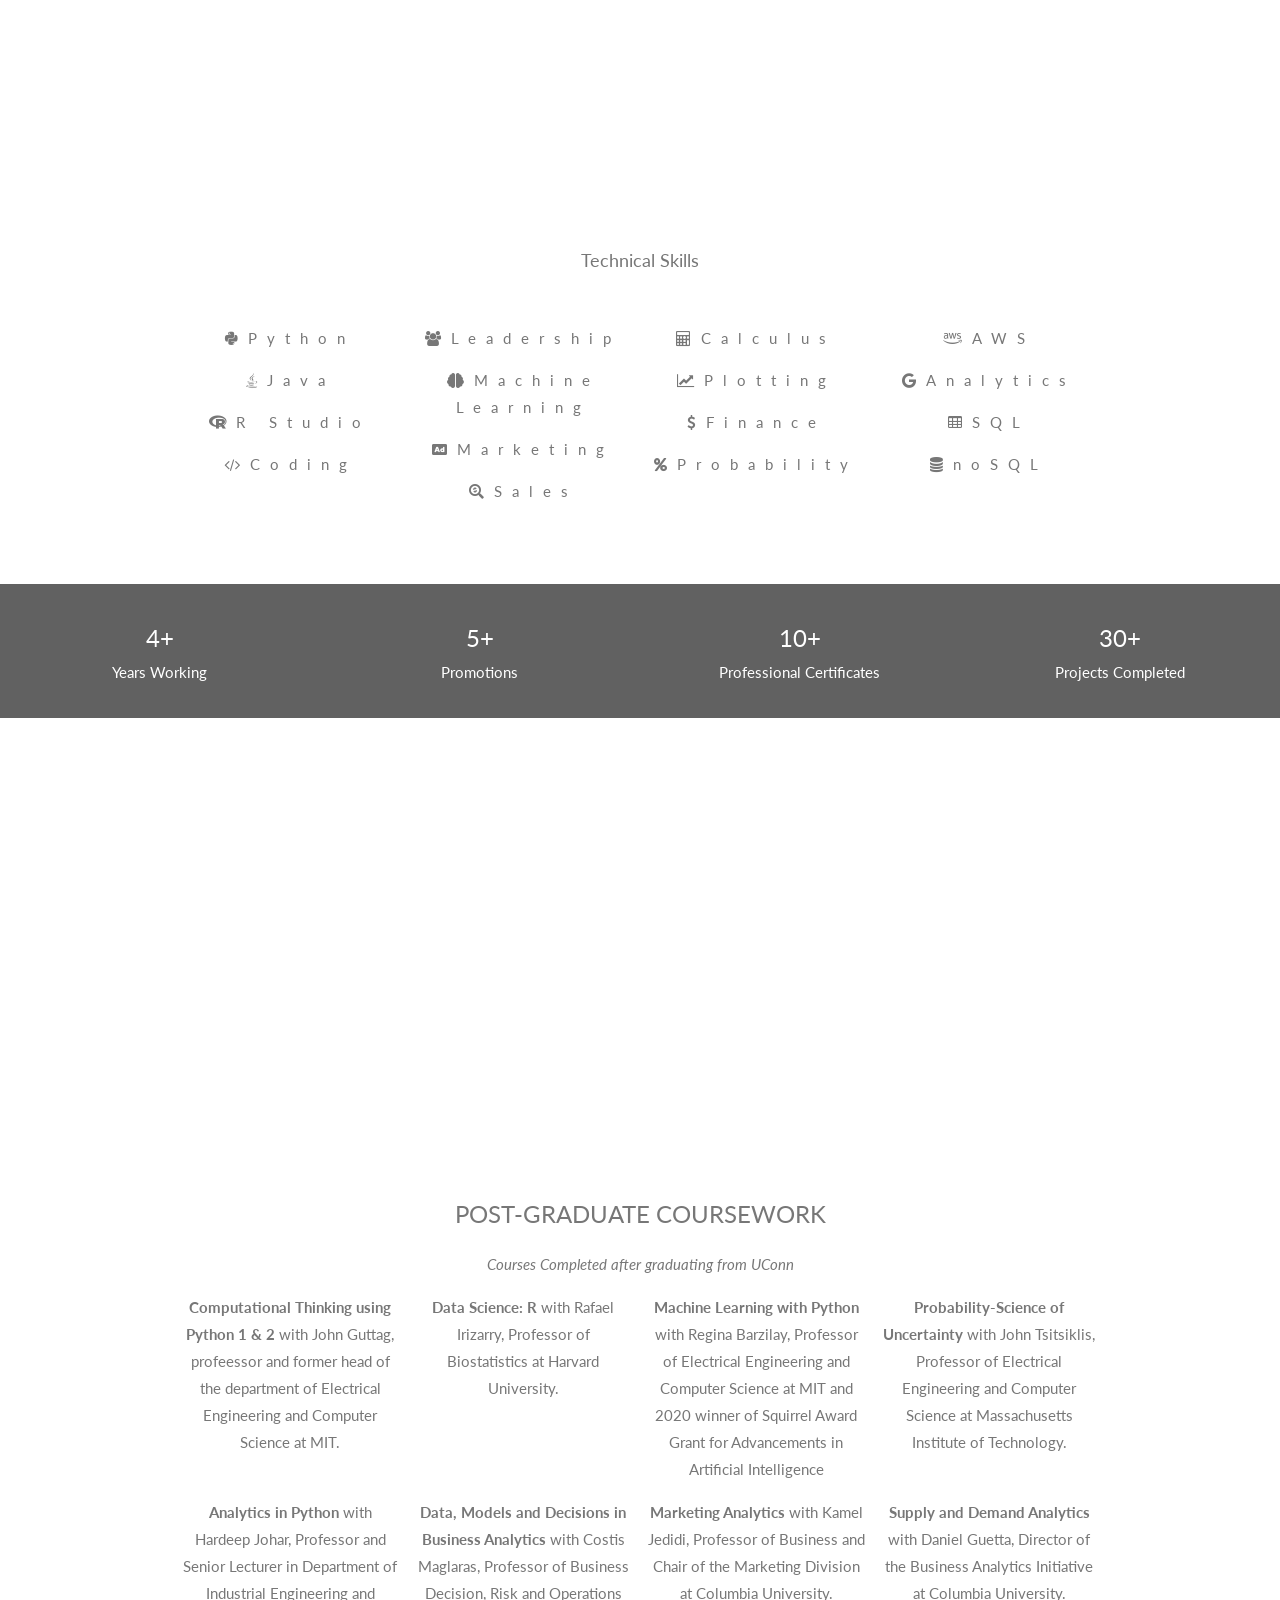
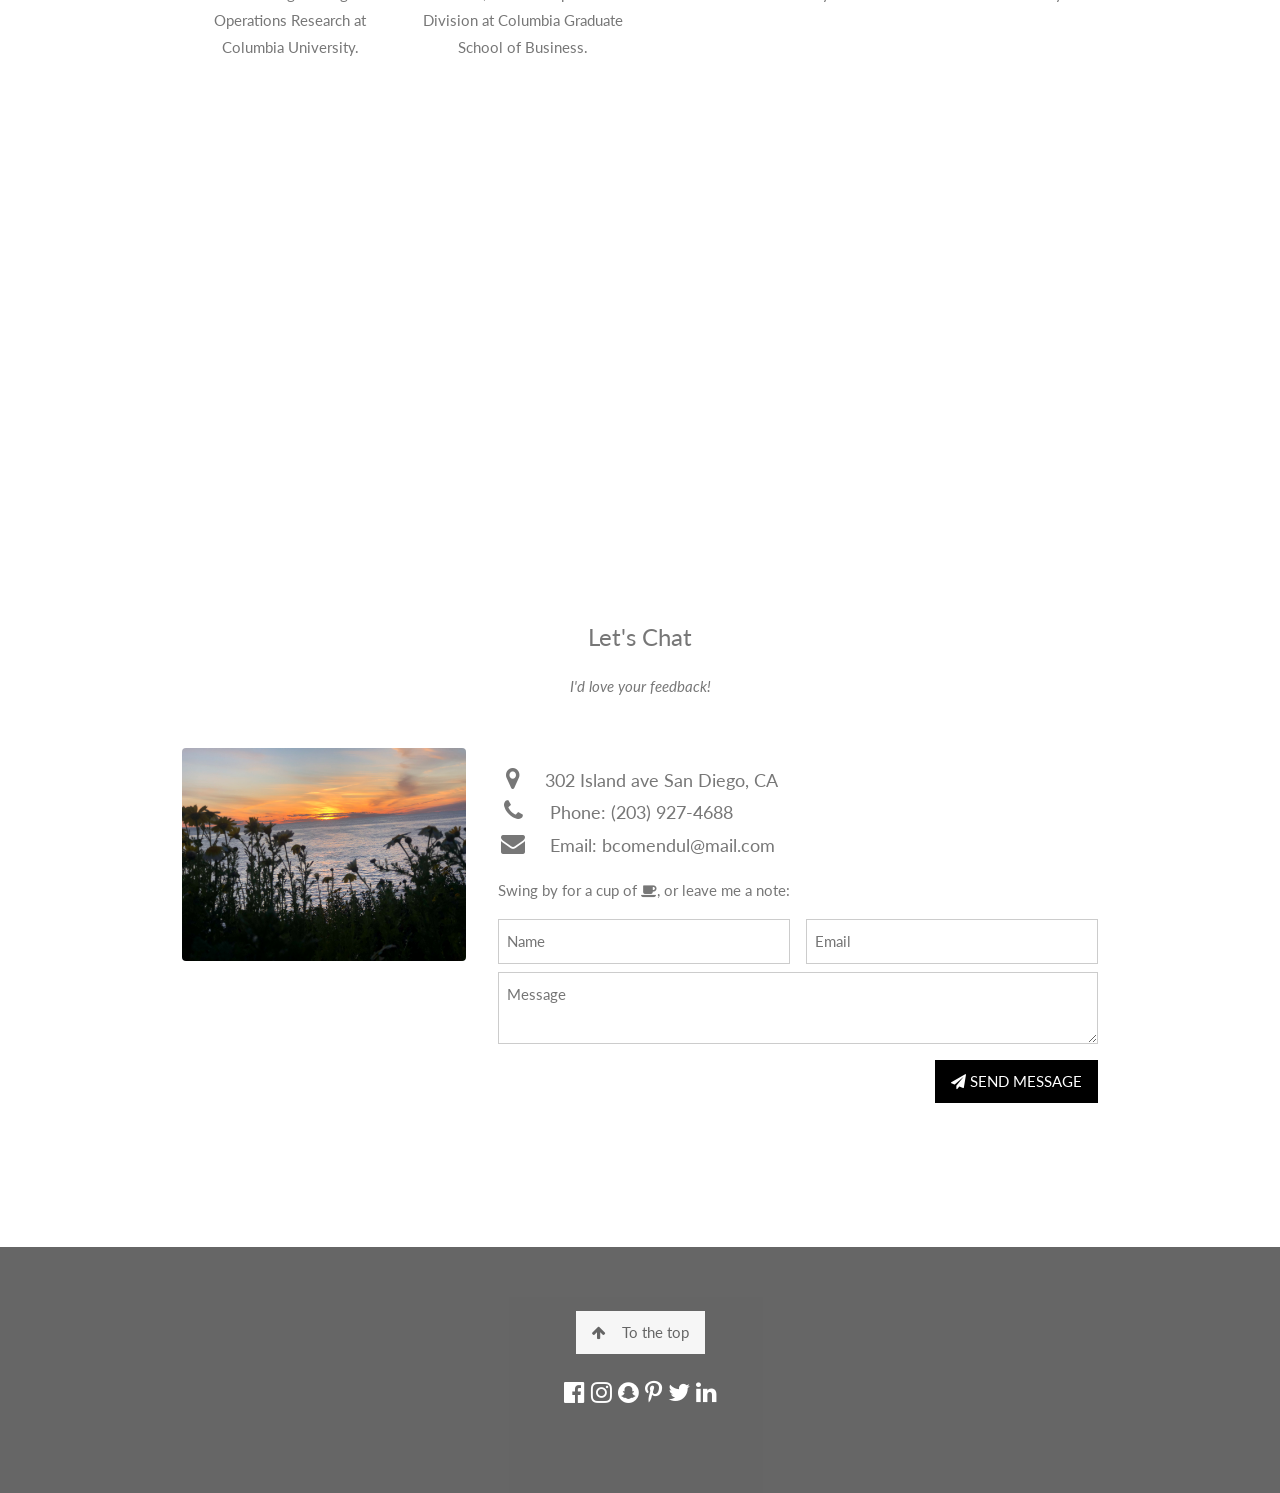
==== commit 465f2021: "Update index.html" ====
--- a/index.html
+++ b/index.html
@@ -98,8 +98,8 @@
 <div class="w3-content w3-container w3-padding-64" id="about">
   <h3 class="w3-center">ABOUT ME</h3>
   <p class="w3-center"><em>I love a challenge</em></p>
-  <p>I graduated of the University of Connecticut with a B.S in Environmental Science and Resource Economics in 2016. After graduation, I accumulated over three years of professional work experience with Power Home Remodeling as a Direct Marketer and Salesman. During my tenure, I received multiple promotions with progressively increasing performance expectations and supervisory responsibilities. After two years with Power, I was responsible for managing an entire department of 20+ Salespeople!</p>
-  <p> Now, I moved from Connecticut to San Diego at the end of February of 2020 --blissfully unaware of the mayhem quickly approaching! During the subsequent quarantine period, I passed the Securities Industry Essentials (SIE) exam, received an Advanced Google Analytics Certification, completed AWS training, learned multiple programming languages (Python, Java, R, Javascript, SQL, HTML, CSS), and completed masters level Data Science/Business Analytics coursework from top Universities. Most recently, I earned an official MicroMasters in Business Analytics from my coursework with Columbia University Professors. And, I am mid-way through a second MicroMasters in Data Science and Statistics from my coursework with MIT professors!</p>
+  <p>I graduated from the University of Connecticut with a B.S in Environmental Science and Resource Economics in 2016. After graduation, I accumulated over three years of professional work experience with Power Home Remodeling as a Direct Marketer and Salesman. During my tenure, I received multiple promotions with progressively increasing performance expectations and supervisory responsibilities. After two years with Power, I was responsible for managing an entire department of 20+ Salespeople.</p>
+  <p> Now, I moved from Connecticut to San Diego at the end of February of 2020 --blissfully unaware of the mayhem quickly approaching! During the subsequent quarantine period, I passed the Securities Industry Essentials (SIE) exam, received an Advanced Google Analytics Certification, completed AWS training, learned multiple programming languages (Python, Java, R, Javascript, SQL, HTML, CSS), and completed masters level Data Science/Business Analytics coursework from top Universities. Most recently, I earned an official MicroMasters in Business Analytics from my coursework with Columbia University Professors. And, I am mid-way through a second MicroMasters in Data Science and Statistics from my coursework with MIT professors.</p>
   <div class="w3-row">
     <div class="w3-col m6 w3-center w3-padding-large">
       <p><a href="https://www.linkedin.com/in/bennett-comendul/"><i class="fab fa-linkedin w3-margin-right"></i>Bennett Comendul</a></p><br>
@@ -110,7 +110,7 @@
     <div class="w3-col m6 w3-hide-small w3-padding-large">
       <p>TIMING IS EVERYTHING.</p>
       <p>I made the decision to move to San Diego, CA at the end of 2019. My girlfriend and I officially moved into our appartment on March 6, 2020. Within two weeks we were in a total lockdown from the Coronavirus... So, as the job market tighted, I decided to aggressively pursue new skills that could be learned from home.</p>
-      <p>Analytical work was always a strength of mine so it was an easy choice for me to venture into business analytics and data science. The skillset seemed to require a deep understanding of Computer Science, Programming, Statistics and Calculus. So, those were the areas I started in!</p>
+      <p>Analytical work was always a strength of mine so it was an easy choice for me to venture into business analytics and data science. The skillset seemed to require a deep understanding of Computer Science, Programming, Statistics and Calculus. So, those were the areas I started in.</p>
       <p>Over time, as my skills developed, I began to push into increasingly complicated topics. Some of the assignments and projects I completed during my coursework include: Neural Networks with backpropogation, Convolutional Neural Networks, CNN with Pytorch and Tensorflow, Principal Component Analysis (Netflix Challenge winning Algorithm), Maximum Liklihood Estimations, Sentiment Analysis (Natrual Language Processing), Web Scraping, SEO strategies, Recurrent Neural Networks, and many, many more. </p>
       <p>Links below can be used to navigate to some of my personal side-projects. These projects were selected to demonstrate particular skills or algorithms that are both practical and efficient. All of the projects were written by myself, in a variety of programming languages. These are just a few of the projects I have completed, for clarity, I have chosen not to include any coding projects that were direct assignments from my coursework.</p>
 
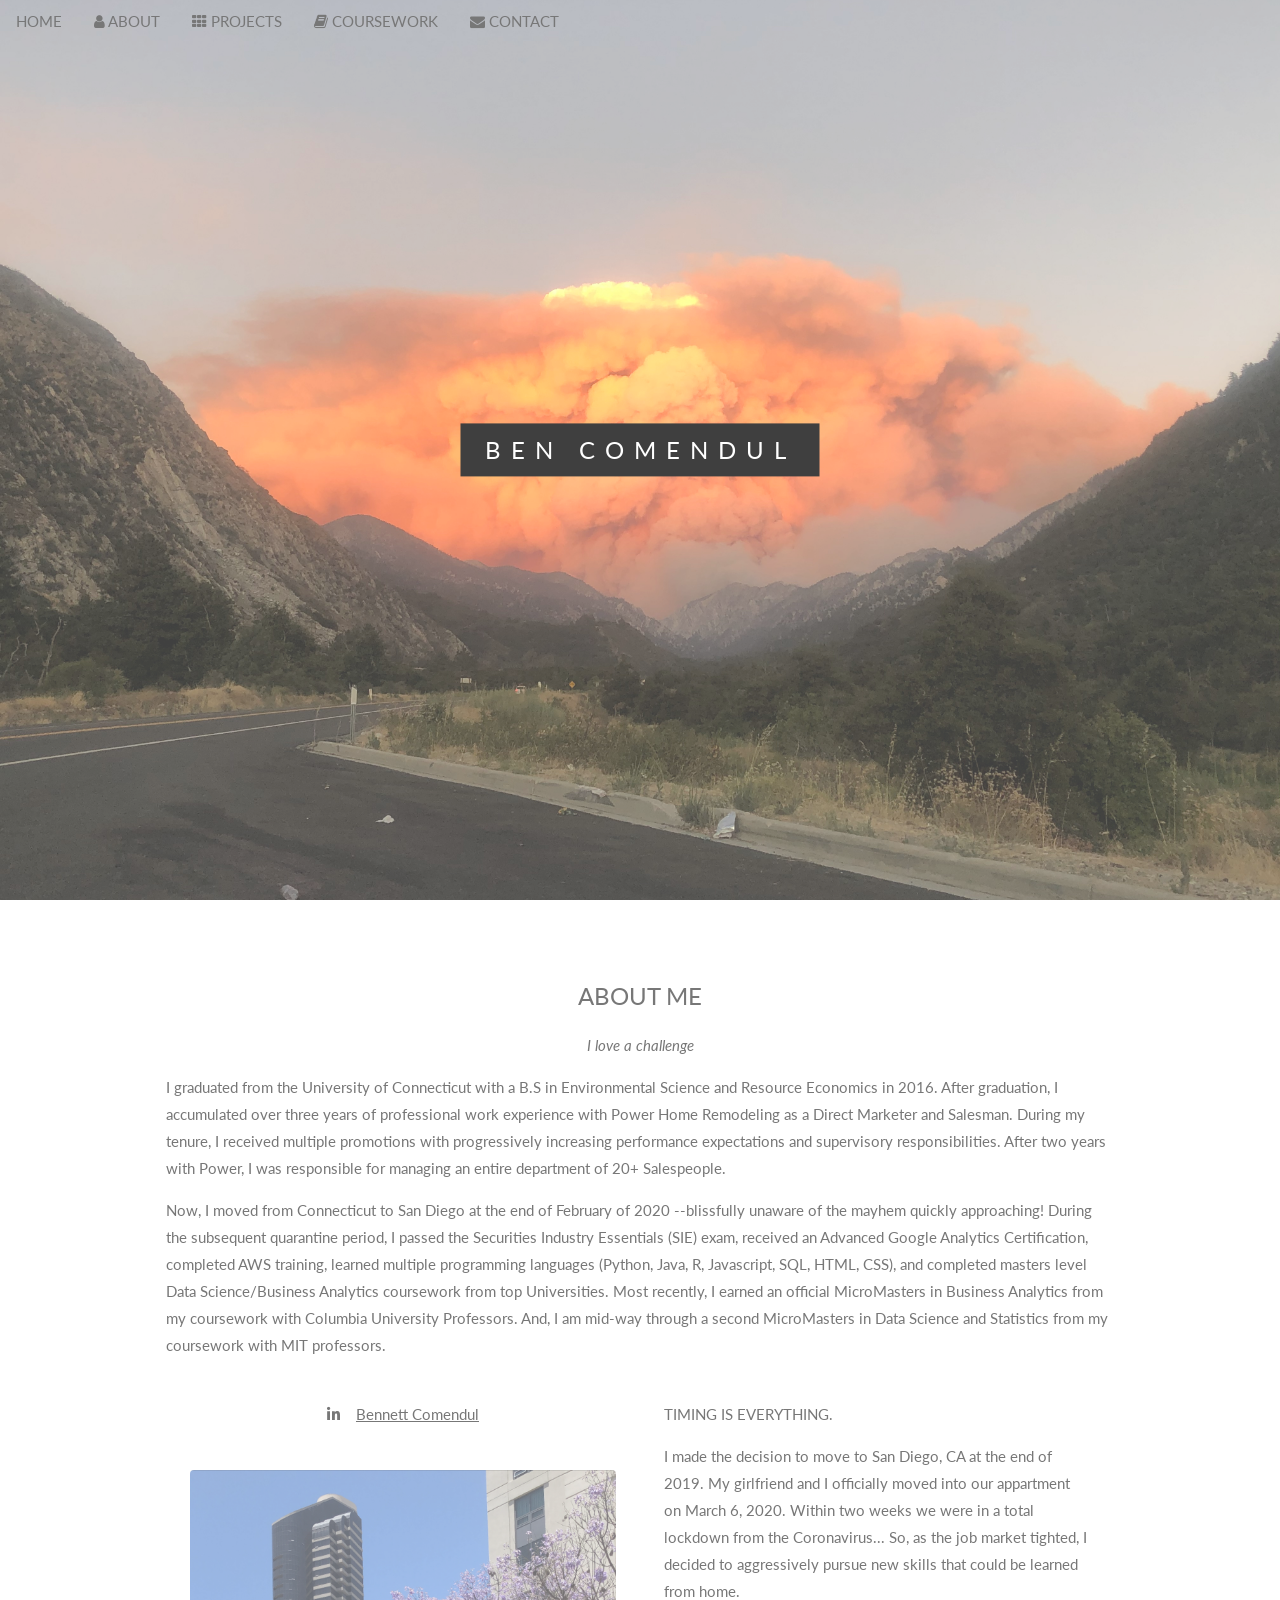
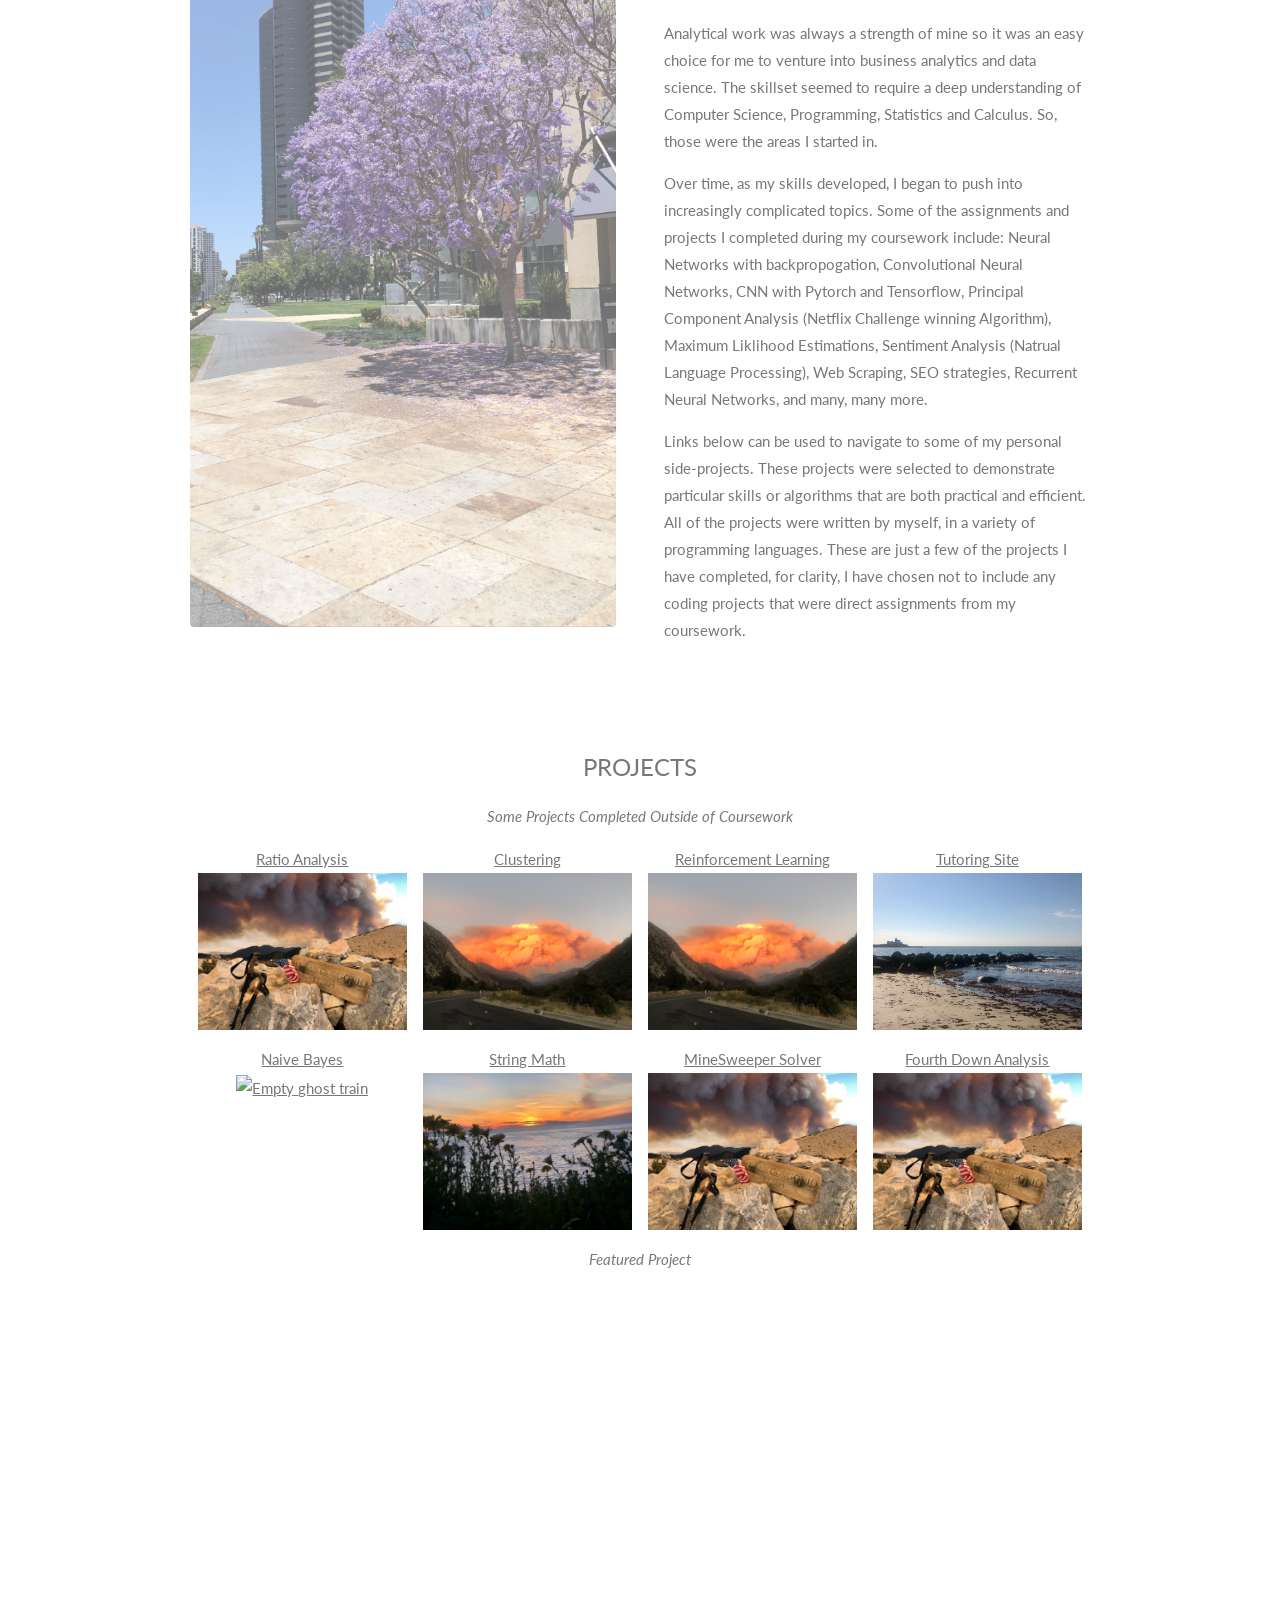
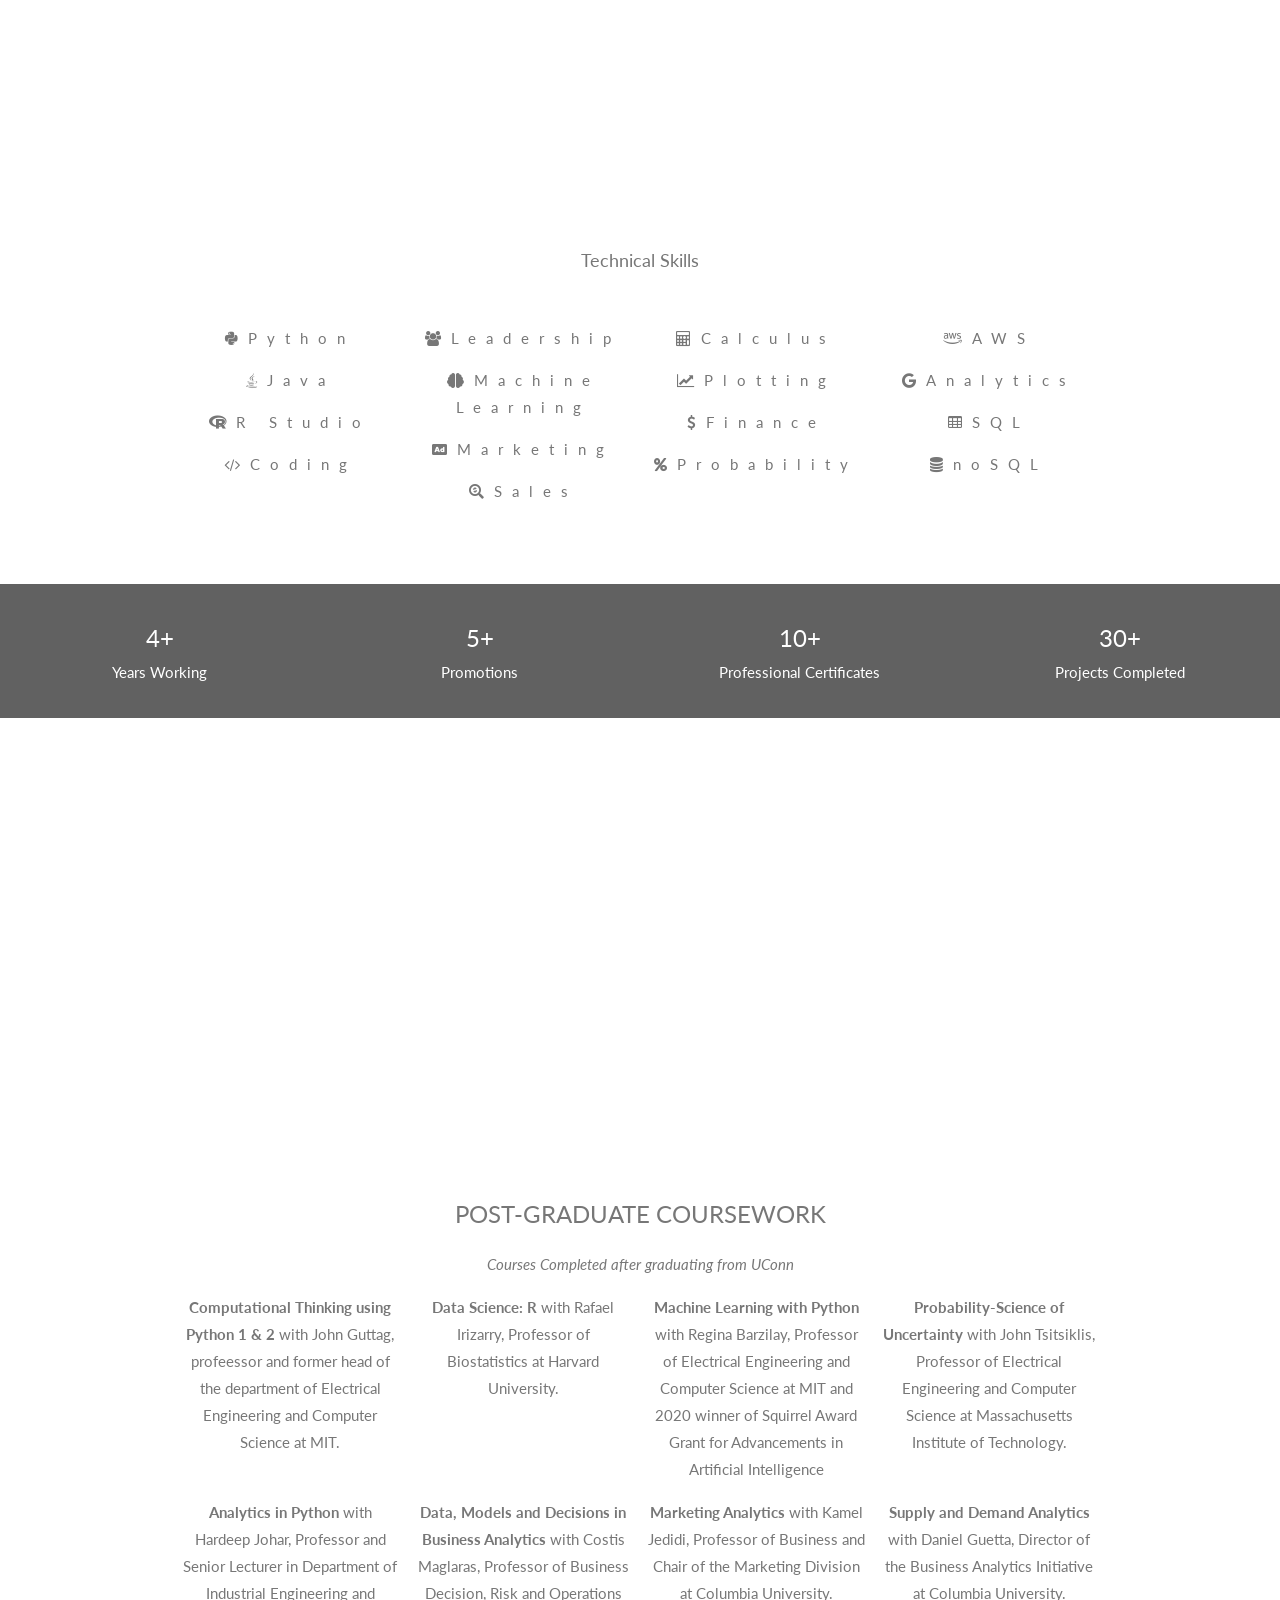
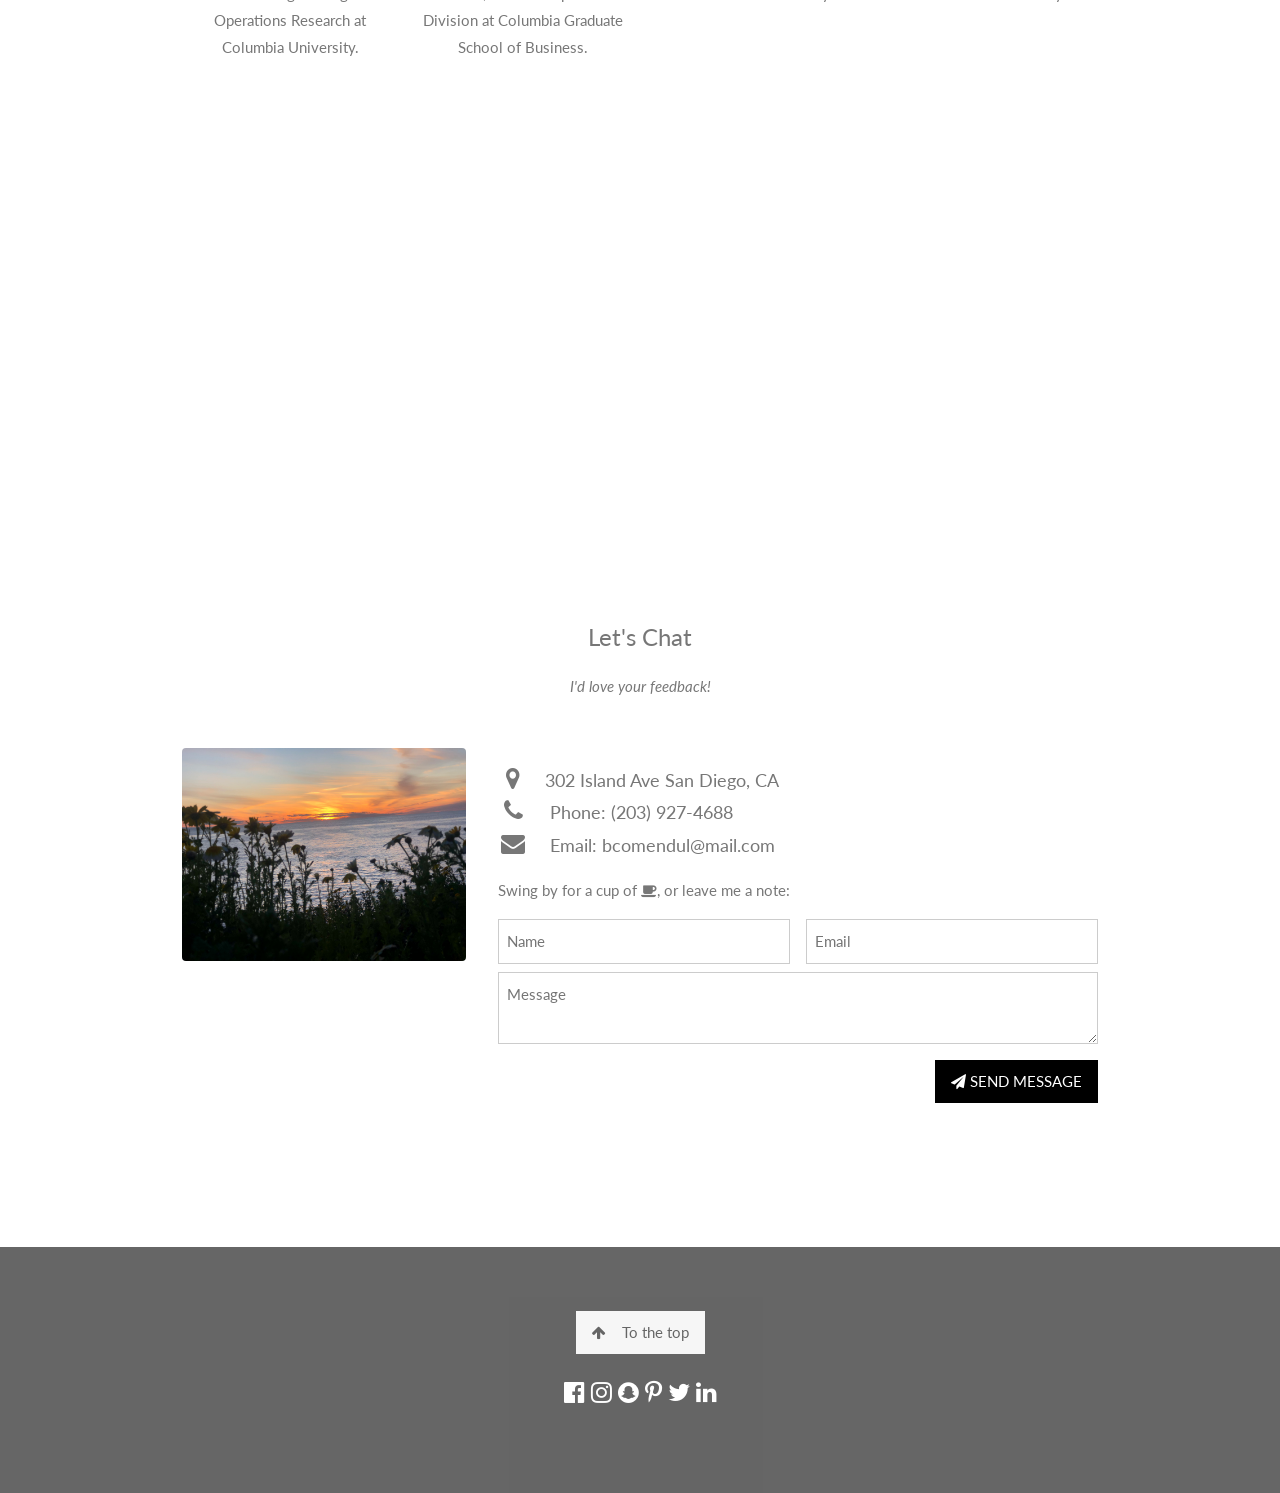
==== commit e0c19d6e: "Update index.html" ====
--- a/index.html
+++ b/index.html
@@ -309,7 +309,7 @@
     </div>
     <div class="w3-col m8 w3-panel">
       <div class="w3-large w3-margin-bottom">
-        <i class="fa fa-map-marker fa-fw w3-hover-text-black w3-xlarge w3-margin-right"></i>302 Island ave San Diego, CA<br>
+        <i class="fa fa-map-marker fa-fw w3-hover-text-black w3-xlarge w3-margin-right"></i>302 Island Ave San Diego, CA<br>
         <i class="fa fa-phone fa-fw w3-hover-text-black w3-xlarge w3-margin-right"></i> Phone: (203) 927-4688<br>
         <i class="fa fa-envelope fa-fw w3-hover-text-black w3-xlarge w3-margin-right"></i> Email: bcomendul@mail.com<br>
       </div>
@@ -424,7 +424,7 @@
       		"addressLocality": "San Diego",
       		"addressRegion": "CA",
       		"postalCode": "92101",
-      		"streetAddress": "302 Island ave"
+      		"streetAddress": "302 Island Avenue"
     			},
   		"email":"Bcomendul@gmail.com",
   		"alumniOf": {
